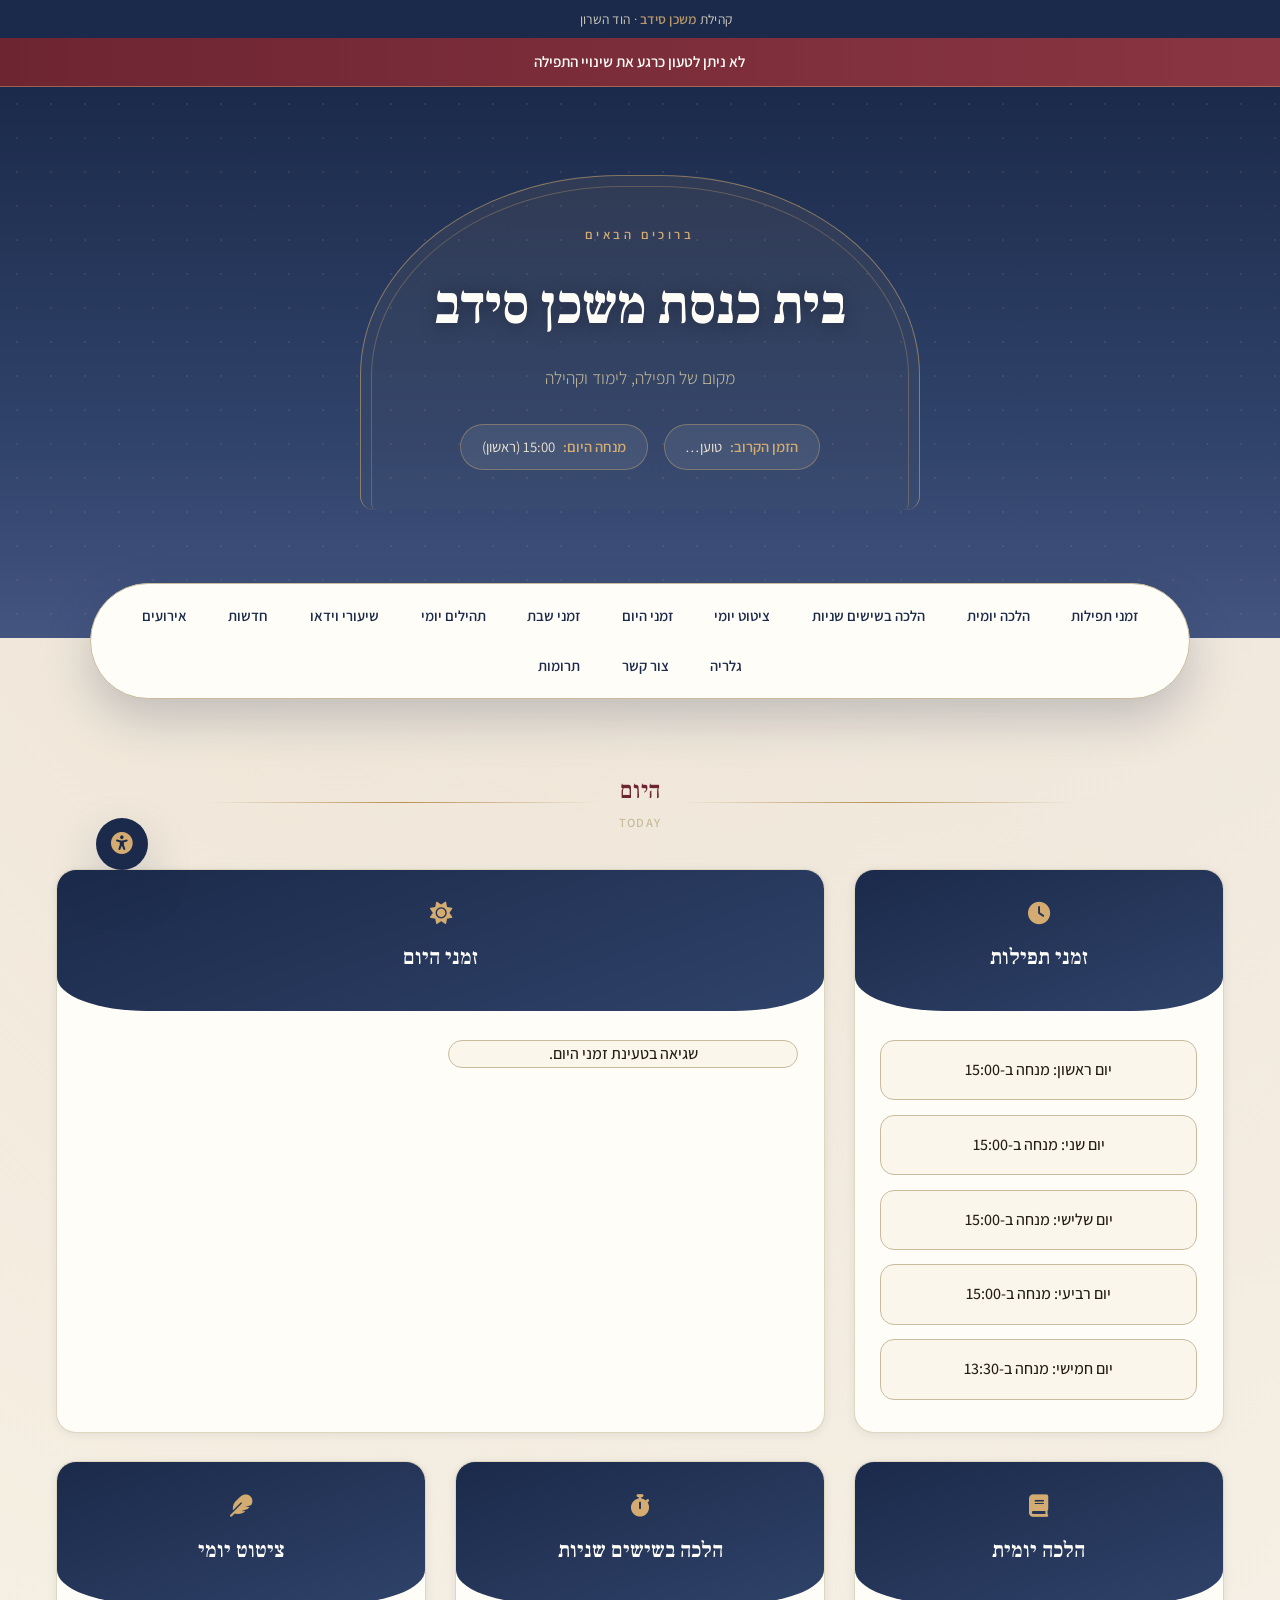
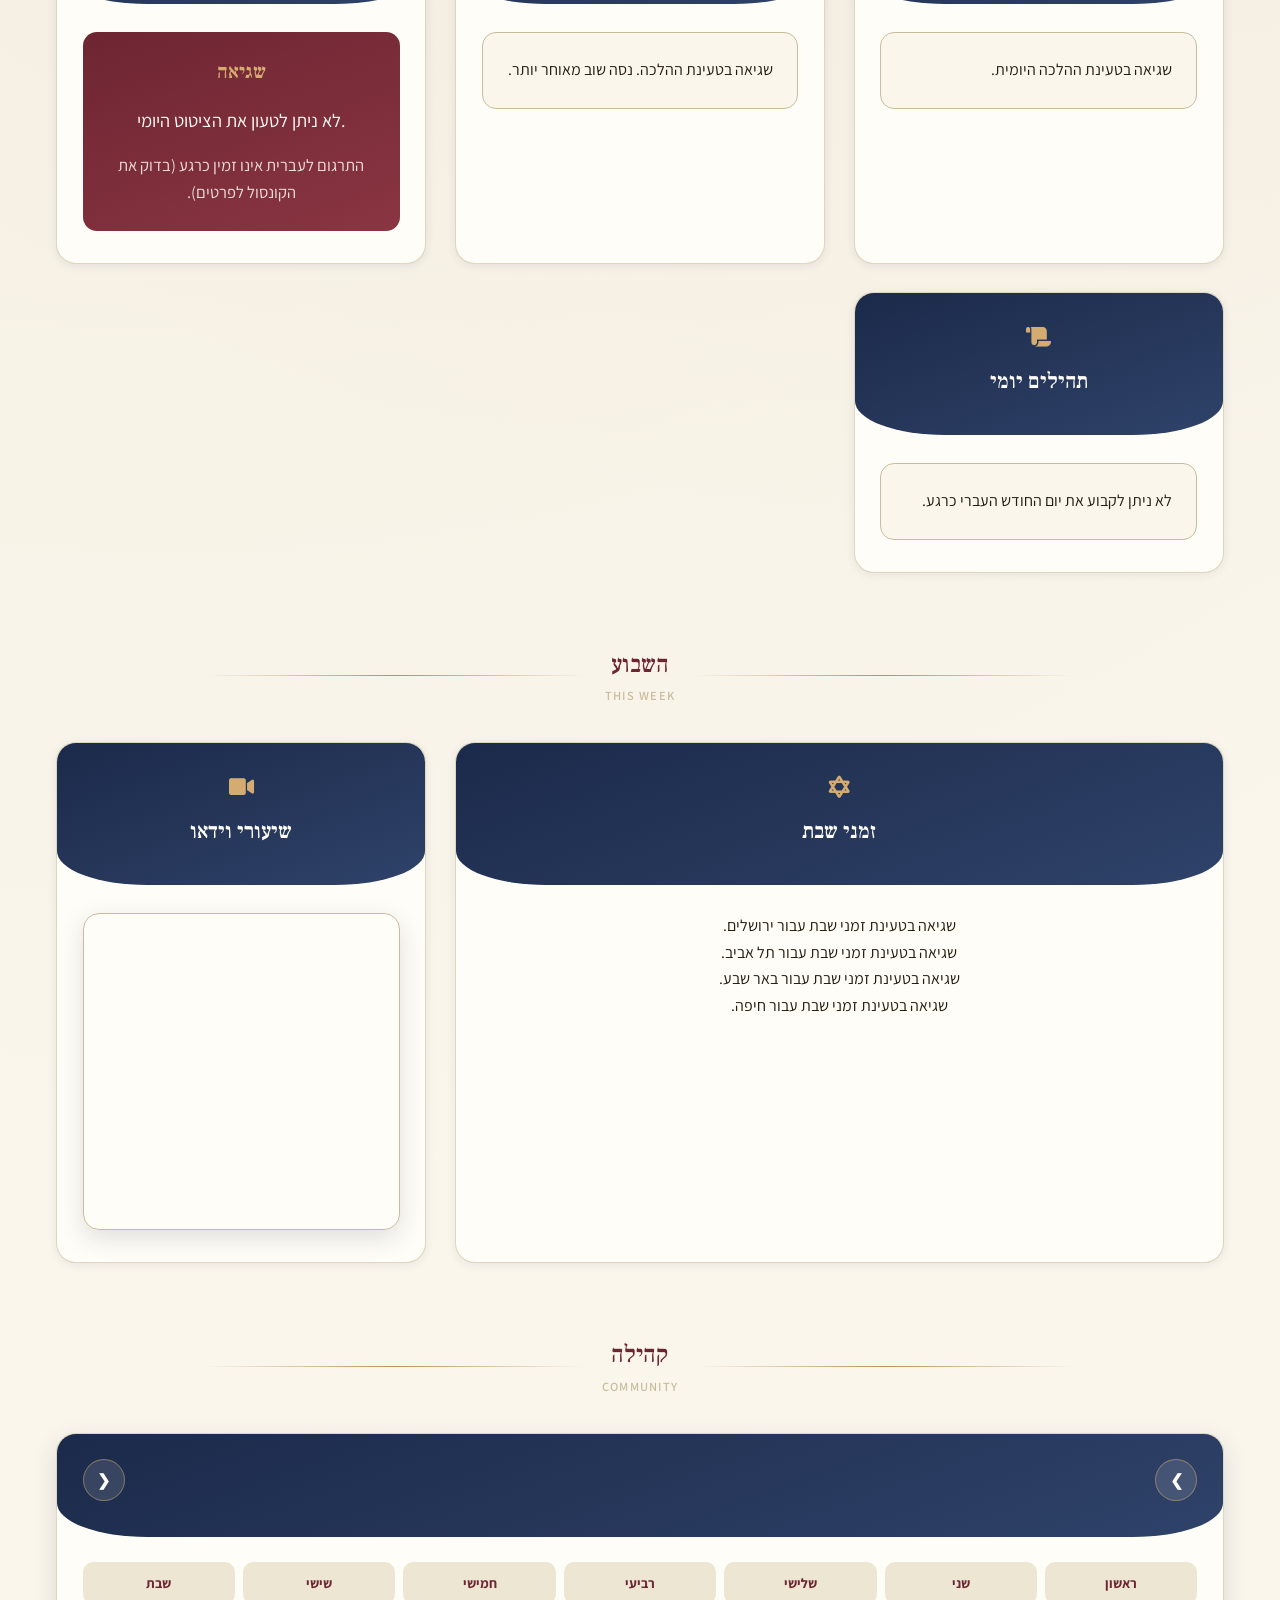
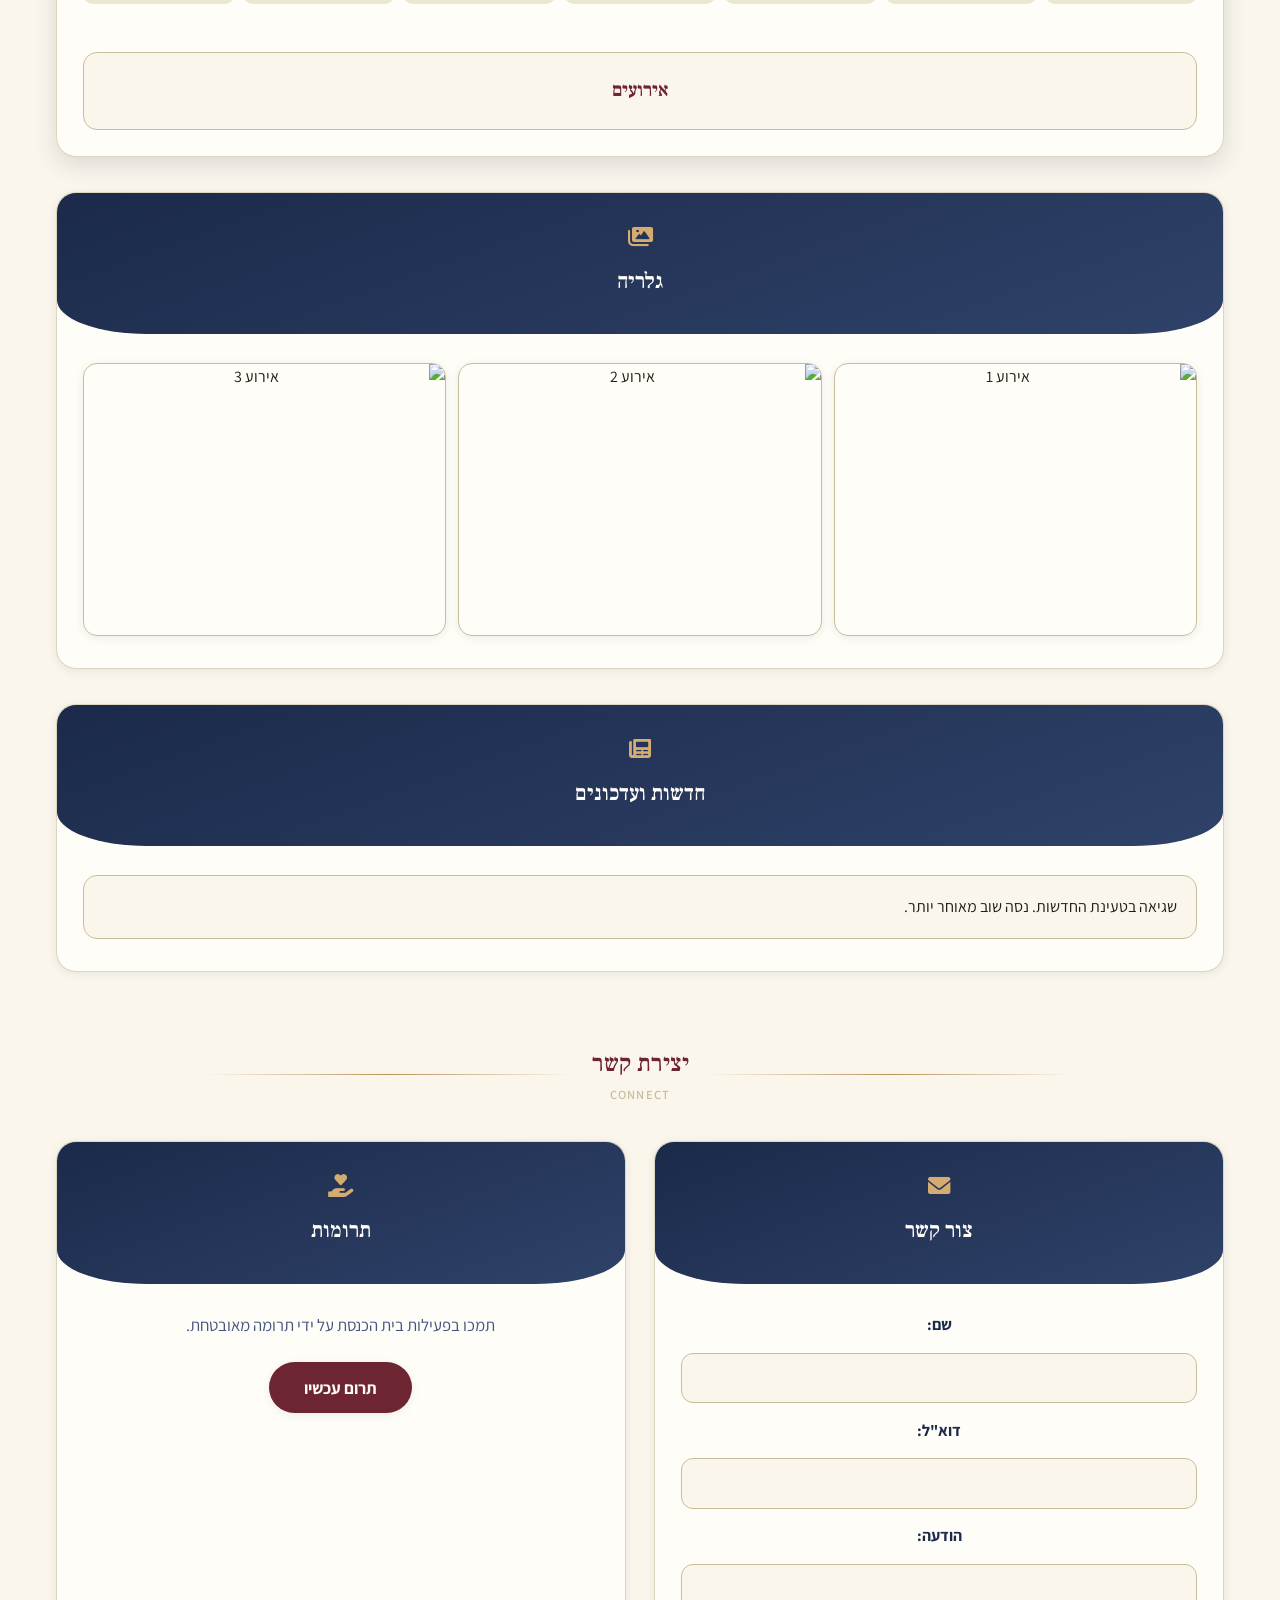
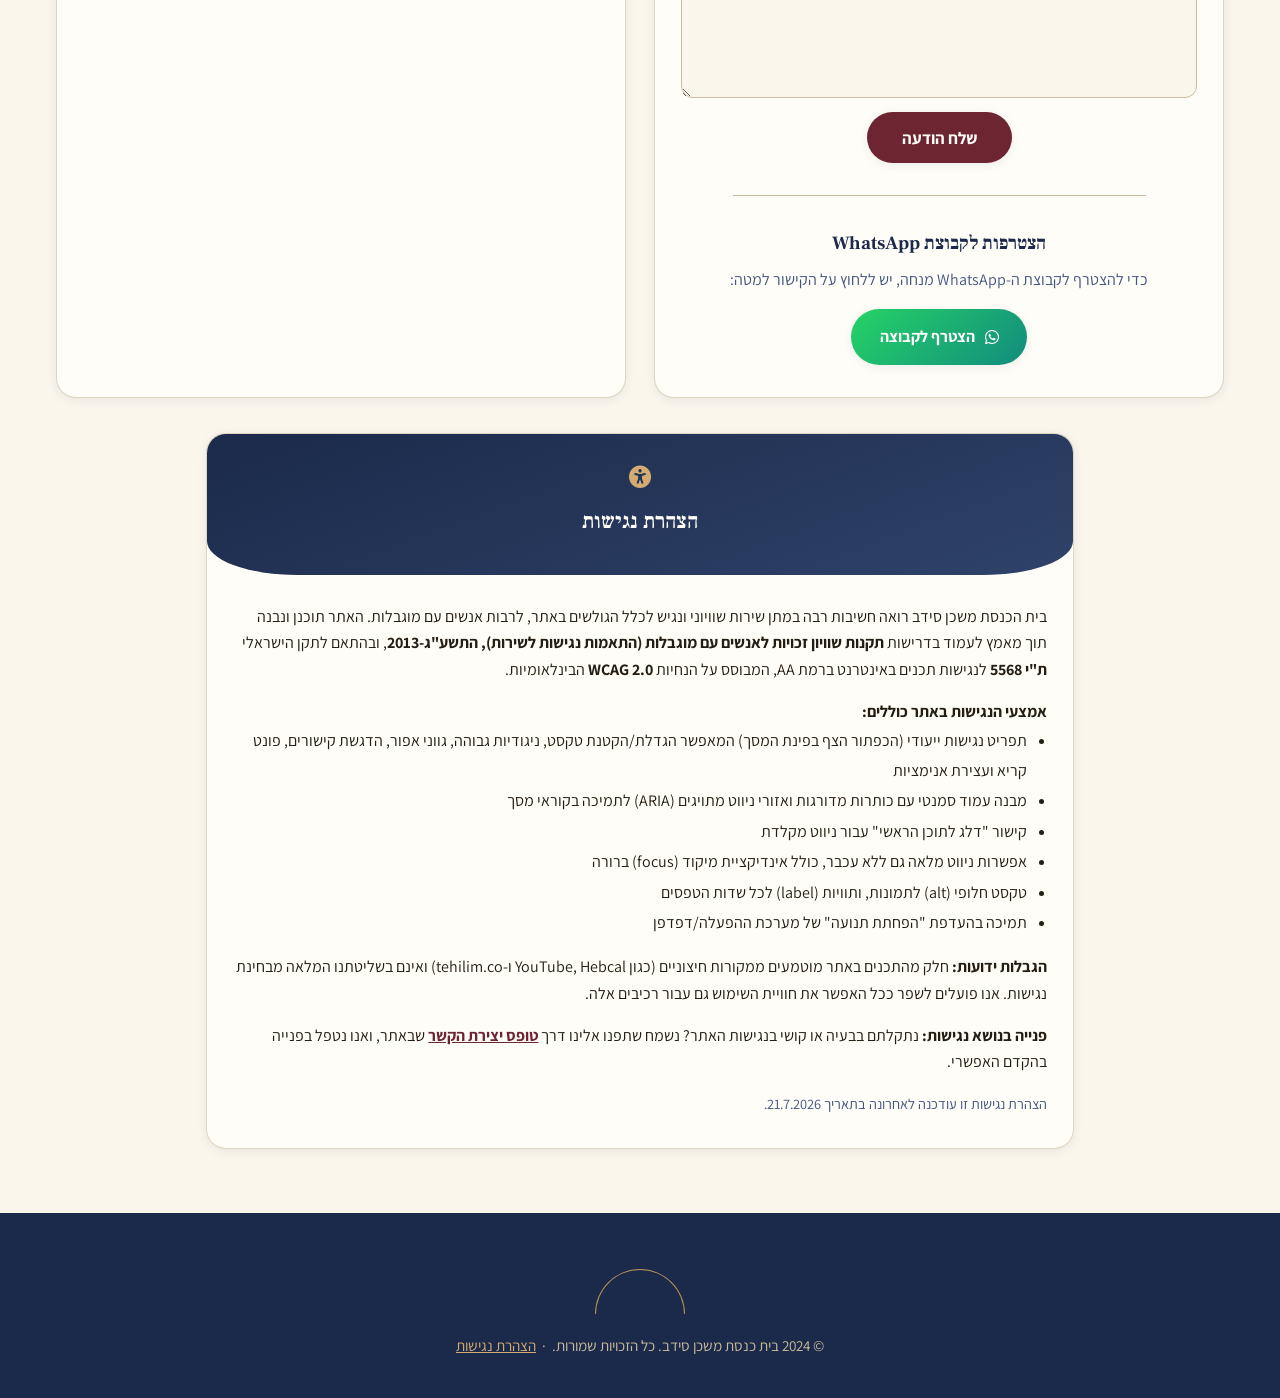
==== index.html @ 42c4c4ef "00" ====
<!DOCTYPE html>
<html lang="he" dir="rtl">
<head>
    <meta charset="UTF-8">
    <meta name="viewport" content="width=device-width, initial-scale=1.0">
    <title>בית כנסת משכן סידב</title>
    <link href="https://cdnjs.cloudflare.com/ajax/libs/font-awesome/6.0.0/css/all.min.css" rel="stylesheet">
    <link rel="preconnect" href="https://fonts.googleapis.com">
    <link href="https://fonts.googleapis.com/css2?family=Frank+Ruhl+Libre:wght@400;500;700;900&family=Assistant:wght@300;400;500;600;700;800&display=swap" rel="stylesheet">
    <style>
        /* ===================================================================
           DESIGN SYSTEM — "שער" (Gateway)
           Palette drawn from Jerusalem stone, night techelet, brass Torah
           ornaments and the wine-velvet of a parochet (ark curtain).
           Display type: Frank Ruhl Libre — a classic Hebrew book face.
           Body type: Assistant — clean, contemporary Hebrew sans.
           Signature motif: the arch (שער) — the shape of an ark niche,
           echoed in the hero, card headers and section dividers.
        =================================================================== */
        :root {
            --ink: #1b2a4a;
            --ink-light: #2f4269;
            --ink-soft: #445580;
            --stone: #ede6d3;
            --stone-dark: #c9bc9c;
            --cream: #faf6ec;
            --paper: #fffdf7;
            --gold: #b8925a;
            --gold-bright: #d4ac72;
            --wine: #6e2532;
            --wine-light: #8a3542;
            --ink-text: #241d12;

            --shadow-sm: 0 2px 10px rgba(27, 42, 74, 0.08);
            --shadow-md: 0 8px 24px rgba(27, 42, 74, 0.14);
            --shadow-lg: 0 20px 48px rgba(27, 42, 74, 0.22);

            --font-display: 'Frank Ruhl Libre', 'Times New Roman', serif;
            --font-body: 'Assistant', 'Segoe UI', Tahoma, sans-serif;

            --radius: 20px;
            --ease: cubic-bezier(0.4, 0, 0.2, 1);
        }

        * { margin: 0; padding: 0; box-sizing: border-box; }

        @media (prefers-reduced-motion: reduce) {
            *, *::before, *::after {
                animation-duration: 0.001ms !important;
                animation-iteration-count: 1 !important;
                transition-duration: 0.001ms !important;
                scroll-behavior: auto !important;
            }
        }

        html { scroll-behavior: smooth; }

        body {
            font-family: var(--font-body);
            background:
                radial-gradient(circle at 15% 8%, rgba(184,146,90,0.10), transparent 40%),
                radial-gradient(circle at 85% 0%, rgba(110,37,50,0.06), transparent 35%),
                var(--cream);
            color: var(--ink-text);
            direction: rtl;
            line-height: 1.65;
            overflow-x: hidden;
            text-align: center;
        }

        a { color: inherit; }
        :focus-visible {
            outline: 3px solid var(--gold-bright);
            outline-offset: 3px;
            border-radius: 6px;
        }

        h1, h2, h3 { font-family: var(--font-display); text-align: center; }

        /* ---------- decorative geometric tile texture (used sparingly) ---------- */
        .stone-texture {
            background-image:
                linear-gradient(30deg, rgba(184,146,90,0.07) 12%, transparent 12.5%, transparent 87%, rgba(184,146,90,0.07) 87.5%, rgba(184,146,90,0.07)),
                linear-gradient(150deg, rgba(184,146,90,0.07) 12%, transparent 12.5%, transparent 87%, rgba(184,146,90,0.07) 87.5%, rgba(184,146,90,0.07)),
                linear-gradient(30deg, rgba(184,146,90,0.07) 12%, transparent 12.5%, transparent 87%, rgba(184,146,90,0.07) 87.5%, rgba(184,146,90,0.07)),
                linear-gradient(150deg, rgba(184,146,90,0.07) 12%, transparent 12.5%, transparent 87%, rgba(184,146,90,0.07) 87.5%, rgba(184,146,90,0.07));
            background-size: 52px 90px;
            background-position: 0 0, 0 0, 26px 45px, 26px 45px;
        }

        /* =========================== ACCESSIBILITY: skip link =========================== */
        .skip-link {
            position: absolute;
            top: -60px;
            right: 1rem;
            background: var(--wine);
            color: #fff;
            padding: 0.9rem 1.4rem;
            border-radius: 0 0 12px 12px;
            z-index: 2000;
            font-weight: 700;
            text-decoration: none;
            transition: top 0.2s var(--ease);
        }
        .skip-link:focus {
            top: 0;
        }

        /* =========================== ACCESSIBILITY: widget =========================== */
        #a11y-widget {
            position: fixed;
            bottom: 30px;
            left: 96px;
            z-index: 1500;
        }
        @media (max-width: 768px) {
            #a11y-widget { left: 16px; bottom: 78px; }
        }
        #a11y-toggle {
            width: 52px;
            height: 52px;
            border-radius: 50%;
            border: none;
            background: var(--ink);
            color: var(--gold-bright);
            font-size: 1.35rem;
            cursor: pointer;
            box-shadow: var(--shadow-lg);
            transition: all 0.3s var(--ease);
        }
        #a11y-toggle:hover { background: var(--wine); transform: translateY(-3px); }

        #a11y-panel {
            position: absolute;
            bottom: 64px;
            left: 0;
            width: 260px;
            background: var(--paper);
            border: 1px solid var(--stone-dark);
            border-radius: var(--radius);
            box-shadow: var(--shadow-lg);
            padding: 1rem;
            text-align: right;
        }
        #a11y-panel[hidden] { display: none; }
        .a11y-panel-header {
            display: flex;
            justify-content: space-between;
            align-items: center;
            margin-bottom: 0.8rem;
            border-bottom: 1px solid var(--stone-dark);
            padding-bottom: 0.6rem;
        }
        .a11y-panel-header h2 {
            font-size: 1.1rem;
            margin: 0;
            color: var(--ink);
        }
        .a11y-panel-header button {
            background: none;
            border: none;
            font-size: 1.1rem;
            cursor: pointer;
            color: var(--ink-soft);
            padding: 4px 8px;
            border-radius: 6px;
        }
        .a11y-panel-header button:hover { background: var(--stone); }
        .a11y-options {
            display: flex;
            flex-direction: column;
            gap: 0.5rem;
        }
        .a11y-btn {
            font-family: var(--font-body);
            background: var(--cream);
            border: 1px solid var(--stone-dark);
            color: var(--ink-text);
            padding: 0.6rem 0.8rem;
            border-radius: 10px;
            cursor: pointer;
            font-size: 0.92rem;
            text-align: right;
            transition: all 0.25s var(--ease);
        }
        .a11y-btn:hover { background: var(--stone); }
        .a11y-btn[aria-pressed="true"] {
            background: var(--wine);
            color: #fff;
            border-color: var(--wine);
        }
        .a11y-btn.a11y-reset {
            margin-top: 0.4rem;
            background: transparent;
            border-style: dashed;
        }
        .a11y-statement-link {
            display: block;
            text-align: center;
            margin-top: 0.9rem;
            padding-top: 0.7rem;
            border-top: 1px solid var(--stone-dark);
            color: var(--wine);
            font-weight: 700;
            text-decoration: underline;
            font-size: 0.9rem;
        }

        /* ---------- applied accessibility states (toggled on <html>) ---------- */
        html.a11y-text-large { font-size: 112%; }
        html.a11y-text-larger { font-size: 126%; }
        html.a11y-text-largest { font-size: 140%; }

        html.a11y-contrast body {
            background: #000 !important;
            color: #fff !important;
        }
        html.a11y-contrast .card,
        html.a11y-contrast .calendar-container,
        html.a11y-contrast nav,
        html.a11y-contrast #a11y-panel,
        html.a11y-contrast .events-panel,
        html.a11y-contrast .events-list li,
        html.a11y-contrast #rss-news-list li,
        html.a11y-contrast #halacha-text,
        html.a11y-contrast #halacha-content,
        html.a11y-contrast #psalms-content,
        html.a11y-contrast .zmanim-list li,
        html.a11y-contrast .psalms-frame,
        html.a11y-contrast .video-frame {
            background: #000 !important;
            color: #fff !important;
            border-color: #ffd76a !important;
        }
        html.a11y-contrast a { color: #ffd76a !important; }
        html.a11y-contrast .card-header,
        html.a11y-contrast .calendar-header,
        html.a11y-contrast header.hero,
        html.a11y-contrast footer,
        html.a11y-contrast .top-bar {
            background: #000 !important;
            color: #fff !important;
            border-bottom: 1px solid #ffd76a;
        }
        html.a11y-contrast .zmanim-list li:hover,
        html.a11y-contrast .events-list li:hover,
        html.a11y-contrast #rss-news-list li:hover {
            background: #ffd76a !important;
            color: #000 !important;
        }

        html.a11y-grayscale { filter: grayscale(100%); }

        html.a11y-underline-links a { text-decoration: underline !important; text-underline-offset: 3px; }

        html.a11y-readable-font body,
        html.a11y-readable-font h1,
        html.a11y-readable-font h2,
        html.a11y-readable-font h3 {
            font-family: Arial, "Arial Hebrew", sans-serif !important;
            letter-spacing: 0.01em;
        }

        html.a11y-stop-animations *,
        html.a11y-stop-animations *::before,
        html.a11y-stop-animations *::after {
            animation: none !important;
            transition: none !important;
        }
        .top-bar {
            background: var(--ink);
            color: var(--stone);
            font-size: 0.85rem;
            padding: 0.5rem 1rem;
            display: flex;
            justify-content: center;
            gap: 2rem;
            flex-wrap: wrap;
            letter-spacing: 0.02em;
        }
        .top-bar span { opacity: 0.85; }
        .top-bar strong { color: var(--gold-bright); font-weight: 600; }

        /* =========================== PRAYER CHANGES TICKER =========================== */
        /* Daily halachic additions/omissions (tachanun, mashiv haruach/tal umatar,
           yaale veyavo, al hanisim, aneinu, omer count), computed from Hebcal's
           live Hebrew-date conversion (already used above for #hebrew-date-today)
           — see computePrayerFlags() in the script below. */
        .prayer-ticker {
            background: linear-gradient(90deg, var(--wine) 0%, var(--wine-light) 100%);
            color: var(--paper);
            overflow: hidden;
            padding: 0.65rem 0;
            border-bottom: 1px solid rgba(212,172,114,0.45);
        }
        .prayer-ticker-track {
            display: inline-flex;
            white-space: nowrap;
            animation: prayer-ticker-scroll 38s linear infinite;
            will-change: transform;
        }
        .prayer-ticker:hover .prayer-ticker-track,
        .prayer-ticker:focus-within .prayer-ticker-track,
        html.a11y-stop-animations .prayer-ticker-track {
            animation-play-state: paused;
        }
        .prayer-ticker-item {
            display: inline-flex;
            align-items: center;
            gap: 0.6rem;
            padding: 0 2.2rem;
            font-size: 0.95rem;
            font-weight: 600;
        }
        .prayer-ticker-item .ptk-dot { color: var(--gold-bright); }
        @keyframes prayer-ticker-scroll {
            from { transform: translateX(0); }
            to { transform: translateX(-50%); }
        }
        @media (prefers-reduced-motion: reduce) {
            .prayer-ticker-track {
                animation: none;
                white-space: normal;
                flex-wrap: wrap;
                justify-content: center;
            }
        }

        /* =========================== HERO =========================== */
        header.hero {
            position: relative;
            background: linear-gradient(180deg, var(--ink) 0%, var(--ink-light) 62%, var(--ink-soft) 100%);
            color: var(--stone);
            padding: 5.5rem 1.5rem 8rem;
            overflow: hidden;
            isolation: isolate;
        }

        header.hero::before {
            content: '';
            position: absolute;
            inset: 0;
            background-image: radial-gradient(rgba(212,172,114,0.35) 1px, transparent 1.5px);
            background-size: 34px 34px;
            opacity: 0.35;
            z-index: -1;
        }

        .hero-arch-frame {
            width: min(560px, 88vw);
            margin: 0 auto;
            padding: 3rem 2rem 2.5rem;
            position: relative;
            border: 1.5px solid rgba(212,172,114,0.55);
            border-bottom: none;
            border-radius: 260px 260px 14px 14px / 200px 200px 14px 14px;
            background: linear-gradient(180deg, rgba(212,172,114,0.09), rgba(212,172,114,0.02));
        }
        .hero-arch-frame::after {
            content: '';
            position: absolute;
            inset: 10px 10px 0 10px;
            border: 1px solid rgba(212,172,114,0.3);
            border-bottom: none;
            border-radius: 250px 250px 6px 6px / 190px 190px 6px 6px;
            pointer-events: none;
        }

        .hero-eyebrow {
            font-size: 0.8rem;
            letter-spacing: 0.28em;
            color: var(--gold-bright);
            text-transform: uppercase;
            font-weight: 600;
            margin-bottom: 1.1rem;
        }

        header.hero h1 {
            font-size: clamp(2.2rem, 5.5vw, 3.4rem);
            font-weight: 700;
            color: var(--paper);
            text-shadow: 0 2px 18px rgba(0,0,0,0.35);
        }

        header.hero p.tagline {
            margin-top: 0.7rem;
            font-size: 1.1rem;
            color: var(--stone-dark);
            font-weight: 300;
        }

        .hero-meta {
            margin-top: 2rem;
            display: flex;
            justify-content: center;
            gap: 1rem;
            flex-wrap: wrap;
        }

        .hero-chip {
            background: rgba(250,246,236,0.08);
            border: 1px solid rgba(212,172,114,0.4);
            border-radius: 999px;
            padding: 0.6rem 1.3rem;
            font-size: 0.92rem;
            backdrop-filter: blur(6px);
            display: flex;
            align-items: center;
            gap: 0.5rem;
        }
        .hero-chip .label { color: var(--gold-bright); font-weight: 600; }

        button.menu-toggle {
            display: none;
            font-size: 1.6rem;
            background: var(--wine);
            color: var(--paper);
            border: none;
            width: 52px;
            height: 52px;
            border-radius: 14px;
            cursor: pointer;
            box-shadow: var(--shadow-md);
            transition: transform 0.3s var(--ease);
            position: fixed;
            top: 1rem;
            left: 1rem;
            z-index: 1001;
        }
        button.menu-toggle:hover { transform: scale(1.08) rotate(-3deg); }

        /* =========================== NAV =========================== */
        nav {
            background: var(--paper);
            border: 1px solid var(--stone-dark);
            margin: -3.4rem auto 0;
            width: min(1100px, 94vw);
            border-radius: 999px;
            padding: 0.6rem;
            position: sticky;
            top: 14px;
            z-index: 100;
            box-shadow: var(--shadow-lg);
            display: flex;
            justify-content: center;
            gap: 0.3rem;
            flex-wrap: wrap;
        }

        nav a {
            color: var(--ink);
            padding: 0.65rem 1.15rem;
            text-decoration: none;
            transition: all 0.3s var(--ease);
            border-radius: 999px;
            font-weight: 600;
            font-size: 0.92rem;
            white-space: nowrap;
        }

        nav a:hover, nav a:focus-visible {
            background: var(--wine);
            color: var(--paper);
            transform: translateY(-2px);
        }

        /* =========================== SECTION GROUPS =========================== */
        .group-divider {
            max-width: 900px;
            margin: 4.5rem auto 1.5rem;
            padding: 0 1rem;
            display: flex;
            align-items: center;
            gap: 1.2rem;
            color: var(--wine);
        }
        .group-divider::before, .group-divider::after {
            content: '';
            flex: 1;
            height: 1px;
            background: linear-gradient(90deg, transparent, var(--gold), transparent);
        }
        .group-divider .divider-label {
            font-family: var(--font-display);
            font-size: 1.5rem;
            font-weight: 500;
            white-space: nowrap;
        }
        .group-divider .divider-sub {
            display: block;
            font-family: var(--font-body);
            font-size: 0.78rem;
            letter-spacing: 0.1em;
            color: var(--stone-dark);
            font-weight: 600;
            text-transform: uppercase;
            margin-top: 2px;
        }

        section { max-width: 1200px; margin: 2.2rem auto; padding: 0 1rem; }

        .section-grid {
            display: grid;
            grid-template-columns: repeat(auto-fit, minmax(320px, 1fr));
            gap: 1.8rem;
            align-items: start;
        }
        .span-2 { grid-column: span 2; }
        @media (max-width: 780px) { .span-2 { grid-column: span 1; } }

        /* =========================== CARD (arch-topped) =========================== */
        .card {
            background: var(--paper);
            border-radius: var(--radius);
            padding: 0;
            margin: 0;
            box-shadow: var(--shadow-sm);
            transition: box-shadow 0.35s var(--ease), transform 0.35s var(--ease);
            border: 1px solid rgba(201,188,156,0.6);
            position: relative;
            overflow: hidden;
            display: flex;
            flex-direction: column;
            align-items: stretch;
            text-align: center;
            height: 100%;
        }

        .card:hover { box-shadow: var(--shadow-lg); transform: translateY(-4px); }

        .card-header {
            background: linear-gradient(160deg, var(--ink) 0%, var(--ink-light) 100%);
            color: var(--stone);
            padding: 1.6rem 1.5rem 2.2rem;
            position: relative;
            border-radius: 0 0 90px 90px / 0 0 34px 34px;
        }
        .card-header h2, .card-header h3 {
            color: var(--paper);
            font-size: 1.35rem;
            font-weight: 600;
        }
        .card-header .card-icon {
            font-size: 1.4rem;
            color: var(--gold-bright);
            margin-bottom: 0.5rem;
            display: block;
        }

        .card-body {
            padding: 1.8rem 1.6rem 2rem;
            width: 100%;
            flex: 1;
            display: flex;
            flex-direction: column;
            align-items: center;
        }

        .card-body > * { width: 100%; }

        /* ---------- zmanim / prayers lists ---------- */
        .zmanim-list {
            list-style: none;
            display: grid;
            grid-template-columns: repeat(auto-fill, minmax(230px, 1fr));
            gap: 0.9rem;
            padding: 0;
            width: 100%;
        }

        .zmanim-list li {
            background: var(--cream);
            border: 1px solid var(--stone-dark);
            padding: 1rem 1.1rem;
            border-radius: 14px;
            display: flex;
            align-items: center;
            justify-content: center;
            transition: all 0.3s var(--ease);
            color: var(--ink-text);
            position: relative;
            font-weight: 500;
        }

        .zmanim-list li:hover {
            background: var(--wine);
            color: var(--paper);
            transform: translateY(-3px);
            border-color: var(--wine);
        }

        /* Only the daily halachic-times list (#zmanim-list) is an expandable
           accordion with per-item explanations; other zmanim-list usages
           (prayer times, Shabbat times) keep the simple centered pill style
           above untouched. */
        #zmanim-list li {
            display: block;
            padding: 0;
            overflow: hidden;
        }
        #zmanim-list li:hover {
            transform: none;
        }

        .zman-toggle {
            width: 100%;
            background: none;
            border: none;
            font: inherit;
            font-weight: 500;
            color: inherit;
            cursor: pointer;
            padding: 1rem 1.1rem;
            display: flex;
            align-items: center;
            justify-content: center;
            gap: 0.5rem;
            text-align: center;
        }
        .zman-toggle .zman-caret {
            font-size: 0.75em;
            transition: transform 0.3s var(--ease);
            opacity: 0.6;
        }
        .zman-toggle[aria-expanded="true"] .zman-caret { transform: rotate(180deg); }

        #zmanim-list li:hover .zman-toggle,
        .zman-toggle[aria-expanded="true"] {
            background: var(--wine);
            color: var(--paper);
        }

        .zman-explainer {
            max-height: 0;
            overflow: hidden;
            transition: max-height 0.35s var(--ease), padding 0.35s var(--ease);
            font-size: 0.88rem;
            font-weight: 400;
            line-height: 1.6;
            color: var(--ink-soft);
            text-align: right;
            background: var(--paper);
        }
        .zman-explainer[data-open="true"] {
            max-height: 220px;
            padding: 0.9rem 1.1rem 1.1rem;
            border-top: 1px solid var(--stone-dark);
        }

        #shabbat-times-container .zmanim-list {
            grid-template-columns: repeat(auto-fill, minmax(200px, 1fr));
            max-width: 620px;
            margin: 0 auto 1.6rem;
        }
        #shabbat-times-container h3 {
            color: var(--wine);
            margin: 1.4rem 0 0.8rem;
            font-size: 1.15rem;
        }

        /* =========================== CALENDAR =========================== */
        .calendar-container {
            background: var(--paper);
            border-radius: var(--radius);
            padding: 0 0 1.6rem;
            box-shadow: var(--shadow-md);
            border: 1px solid rgba(201,188,156,0.6);
            overflow: hidden;
        }

        .calendar-header {
            display: flex;
            justify-content: space-between;
            align-items: center;
            padding: 1.6rem 1.6rem 2.2rem;
            background: linear-gradient(160deg, var(--ink) 0%, var(--ink-light) 100%);
            color: white;
            border-radius: 0 0 90px 90px / 0 0 34px 34px;
        }

        .calendar-header h2, #current-month {
            color: var(--paper);
            font-size: 1.6rem;
            font-weight: 600;
            margin: 0;
        }

        .calendar-nav button {
            background: rgba(250,246,236,0.12);
            color: var(--paper);
            border: 1px solid rgba(212,172,114,0.5);
            width: 42px;
            height: 42px;
            border-radius: 50%;
            cursor: pointer;
            transition: all 0.3s var(--ease);
            font-weight: bold;
            font-size: 1rem;
        }
        .calendar-nav button:hover { background: var(--gold); transform: scale(1.08); }

        .calendar-grid {
            display: grid;
            grid-template-columns: repeat(7, 1fr);
            gap: 8px;
            padding: 1.6rem 1.6rem 0;
        }

        .weekday {
            text-align: center;
            font-weight: 700;
            font-size: 0.85rem;
            color: var(--wine);
            padding: 0.6rem 0.2rem;
            background: var(--stone);
            border-radius: 10px;
        }

        .calendar-day {
            text-align: center;
            padding: 0.9rem 0.3rem;
            background: var(--cream);
            color: var(--ink-text);
            border: 1.5px solid transparent;
            border-radius: 12px;
            transition: all 0.25s var(--ease);
            position: relative;
            min-height: 54px;
            display: flex;
            align-items: center;
            justify-content: center;
            cursor: pointer;
            font-weight: 500;
        }

        .calendar-day.has-events {
            background: var(--wine);
            color: var(--paper);
            font-weight: 700;
        }
        .calendar-day.has-events::after {
            content: '';
            position: absolute;
            bottom: 6px;
            left: 50%;
            transform: translateX(-50%);
            width: 5px; height: 5px;
            border-radius: 50%;
            background: var(--gold-bright);
        }

        .calendar-day:hover {
            border-color: var(--gold);
            transform: scale(1.06);
        }

        .events-panel {
            background: var(--cream);
            padding: 1.4rem 1.6rem 0.4rem;
            margin: 1.4rem 1.6rem 0;
            border-radius: 14px;
            border: 1px solid var(--stone-dark);
        }

        .events-panel h3 { color: var(--wine); font-size: 1.2rem; margin-bottom: 1rem; }

        .events-list { list-style: none; padding: 0; margin: 0; }

        .events-list li {
            padding: 0.9rem 1rem;
            font-size: 1rem;
            background: var(--paper);
            color: var(--ink-text);
            margin: 0 0 0.9rem;
            border-radius: 10px;
            transition: all 0.3s var(--ease);
            border-right: 4px solid var(--gold);
            text-align: right;
        }

        .events-list li:hover {
            background: var(--wine);
            color: var(--paper);
            transform: translateX(-6px);
        }

        /* =========================== CONTENT BLOCKS WITH SCROLL =========================== */
        #halacha-text, #halacha-content {
            color: var(--ink-text);
            background: var(--cream);
            padding: 1.5rem;
            border-radius: 14px;
            border: 1px solid var(--stone-dark);
            text-align: right;
            max-height: 400px;
            overflow-y: auto;
        }

        #quote-content, #psalms-content {
            color: var(--ink-text);
            background: var(--cream);
            padding: 1.5rem;
            border-radius: 14px;
            border: 1px solid var(--stone-dark);
            text-align: right;
        }

        #quote-content {
            background: linear-gradient(160deg, var(--wine) 0%, var(--wine-light) 100%);
            color: var(--paper) !important;
            text-align: center;
            font-size: 1.15rem;
            border: none;
        }
        #quote-content h3 { color: var(--gold-bright); margin-bottom: 1rem; font-size: 1.25rem; }
        #quote-content p { color: var(--paper); margin: 0; }

        #halacha-content h3 { color: var(--wine); margin-bottom: 0.6rem; font-size: 1.15rem; }
        #halacha-content a, #psalms-content a, #halacha-text a {
            color: var(--wine);
            font-weight: 700;
            text-decoration: underline;
            margin-top: 0.8rem;
            display: inline-block;
        }

        #rss-news-list { list-style: none; padding: 0; display: flex; flex-direction: column; gap: 0.9rem; }
        #rss-news-list li {
            background: var(--cream);
            border: 1px solid var(--stone-dark);
            color: var(--ink-text);
            padding: 1.1rem 1.2rem;
            border-radius: 14px;
            transition: all 0.3s var(--ease);
            text-align: right;
        }
        #rss-news-list li strong { display: block; margin-bottom: 6px; font-size: 1.05rem; color: var(--ink); }
        #rss-news-list li a { text-decoration: none; }
        #rss-news-list li:hover { background: var(--wine); border-color: var(--wine); }
        #rss-news-list li:hover strong,
        #rss-news-list li:hover p { color: var(--paper); }
        #rss-news-list li p { color: var(--ink-soft); margin: 0; font-size: 0.92rem; }

        /* =========================== GALLERY =========================== */
        .gallery-grid {
            display: grid;
            grid-template-columns: repeat(auto-fit, minmax(180px, 1fr));
            gap: 12px;
            width: 100%;
        }
        .gallery-grid img {
            width: 100%;
            aspect-ratio: 4/3;
            object-fit: cover;
            border-radius: 14px;
            transition: transform 0.4s var(--ease), box-shadow 0.4s var(--ease);
            box-shadow: var(--shadow-sm);
            border: 1px solid var(--stone-dark);
        }
        .gallery-grid img:hover { transform: scale(1.04) rotate(-0.3deg); box-shadow: var(--shadow-md); }

        /* =========================== VIDEO =========================== */
        .video-frame {
            border-radius: 16px;
            overflow: hidden;
            box-shadow: var(--shadow-md);
            border: 1px solid var(--stone-dark);
            width: 100%;
            max-width: 560px;
        }
        .video-frame iframe { display: block; width: 100%; height: 315px; border: 0; }

        /* =========================== EMBEDDED PSALMS (tehilim.co) =========================== */
        .psalms-frame {
            border-radius: 16px;
            overflow: hidden;
            box-shadow: var(--shadow-sm);
            border: 1px solid var(--stone-dark);
            width: 100%;
            background: var(--paper);
        }
        .psalms-frame iframe {
            display: block;
            width: 100%;
            height: 520px;
            border: 0;
        }
        .psalms-frame-caption {
            font-size: 0.85rem;
            color: var(--ink-soft);
            text-align: center;
            padding: 0.6rem 0.8rem;
            border-top: 1px solid var(--stone-dark);
        }
        .psalms-frame-caption a { color: var(--wine); font-weight: 700; text-decoration: underline; }

        /* =========================== FORMS =========================== */
        #contact input, #contact textarea {
            background: var(--cream);
            color: var(--ink-text);
            border: 1.5px solid var(--stone-dark);
            border-radius: 12px;
            padding: 0.85rem 1rem;
            transition: all 0.3s var(--ease);
            font-size: 1rem;
            font-family: var(--font-body);
            text-align: right;
            width: 100%;
            max-width: 520px;
        }
        #contact input:focus, #contact textarea:focus {
            outline: none;
            border-color: var(--wine);
            box-shadow: 0 0 0 3px rgba(110,37,50,0.12);
            background: var(--paper);
        }
        #contact form { display: flex; flex-direction: column; align-items: center; gap: 0.9rem; width: 100%; }
        #contact label { color: var(--ink); font-weight: 700; align-self: center; }

        #contact button, #donate button {
            background: var(--wine);
            color: var(--paper);
            border: none;
            padding: 0.9rem 2.2rem;
            border-radius: 999px;
            cursor: pointer;
            font-size: 1.05rem;
            font-weight: 700;
            font-family: var(--font-body);
            transition: all 0.3s var(--ease);
            box-shadow: var(--shadow-sm);
        }
        #contact button:hover, #donate button:hover {
            background: var(--gold);
            color: var(--ink);
            transform: translateY(-2px);
            box-shadow: var(--shadow-md);
        }

        .whatsapp-button {
            background: linear-gradient(135deg, #25D366, #128C7E);
            color: white;
            text-decoration: none;
            padding: 0.9rem 1.8rem;
            border-radius: 999px;
            display: inline-flex;
            align-items: center;
            gap: 0.6rem;
            transition: all 0.3s var(--ease);
            box-shadow: var(--shadow-sm);
            font-weight: 700;
        }
        .whatsapp-button:hover { transform: translateY(-2px); box-shadow: var(--shadow-md); }

        #donate p { color: var(--ink-soft); font-size: 1.05rem; margin-bottom: 1.4rem; }

        /* =========================== FOOTER =========================== */
        footer {
            background: var(--ink);
            color: var(--stone);
            text-align: center;
            padding: 3.5rem 1rem 2.5rem;
            margin-top: 4rem;
            position: relative;
        }
        footer .footer-arch {
            width: 90px;
            height: 45px;
            margin: 0 auto 1.2rem;
            border: 1.5px solid var(--gold);
            border-bottom: none;
            border-radius: 45px 45px 0 0;
        }
        footer p { font-size: 0.95rem; color: var(--stone-dark); }

        /* =========================== SCROLL TOP =========================== */
        #scrollTopBtn {
            position: fixed;
            bottom: 30px;
            left: 30px;
            display: none;
            background: var(--wine);
            color: white;
            border: none;
            width: 52px; height: 52px;
            border-radius: 50%;
            cursor: pointer;
            font-size: 1.2rem;
            box-shadow: var(--shadow-lg);
            transition: all 0.3s var(--ease);
            z-index: 1000;
        }
        #scrollTopBtn:hover { background: var(--gold); color: var(--ink); transform: translateY(-3px); }

        /* =========================== ROSH CHODESH ALERT =========================== */
        #rosh-chodesh-alert {
            display: none;
            position: fixed;
            top: 30px;
            left: 50%;
            transform: translateX(-50%);
            background: var(--paper);
            color: var(--wine);
            padding: 1.8rem 2rem;
            border: 1.5px solid var(--wine);
            border-radius: var(--radius);
            box-shadow: var(--shadow-lg);
            z-index: 1000;
            animation: slideInDown 0.5s var(--ease);
            max-width: 400px;
        }
        @keyframes slideInDown {
            from { opacity: 0; transform: translateX(-50%) translateY(-100px); }
            to { opacity: 1; transform: translateX(-50%) translateY(0); }
        }
        #rosh-chodesh-alert span { font-weight: 700; font-size: 1.15rem; display: block; margin-bottom: 0.8rem; font-family: var(--font-display); }
        #rosh-chodesh-alert button {
            background: var(--wine); color: white; border: none;
            padding: 0.6rem 1.4rem; border-radius: 999px; cursor: pointer;
            transition: all 0.3s var(--ease); font-weight: 700; margin-top: 0.8rem;
        }
        #rosh-chodesh-alert button:hover { background: var(--gold); color: var(--ink); }

        /* =========================== RESPONSIVE =========================== */
        @media (max-width: 768px) {
            body { padding-top: 0; }
            button.menu-toggle { display: block; }

            nav {
                position: fixed;
                top: 0; right: -100%;
                width: 82%;
                height: 100vh;
                background: var(--ink);
                border-radius: 0;
                flex-direction: column;
                justify-content: flex-start;
                align-items: stretch;
                padding: 6rem 1.2rem 2rem;
                overflow-y: auto;
                transition: right 0.4s var(--ease);
                margin: 0;
                box-sizing: border-box;
            }
            html, body { overflow-x: hidden; }
            nav.active { right: 0; }
            nav a {
                width: 100%;
                margin: 0.35rem 0;
                text-align: center;
                font-size: 1.1rem;
                padding: 1.1rem 1rem;
                background: rgba(250,246,236,0.06);
                color: var(--stone);
                border-radius: 12px;
            }
            nav a:hover { background: var(--wine); color: var(--paper); }

            header.hero { padding: 3.5rem 1rem 6.5rem; }
            header.hero h1 { font-size: 1.9rem; }
            .hero-arch-frame { padding: 2.2rem 1.2rem 1.8rem; }

            .calendar-header { flex-direction: column; gap: 1rem; padding: 1.2rem; }
            .calendar-grid { gap: 5px; padding: 1.2rem 0.8rem 0; }
            .calendar-day { padding: 0.6rem 0.1rem; font-size: 0.82rem; min-height: 42px; }
            .weekday { font-size: 0.72rem; padding: 0.5rem 0.1rem; }
            .zmanim-list { grid-template-columns: 1fr; }
            #scrollTopBtn { left: 16px; bottom: 16px; }
            button.menu-toggle { left: 16px; top: 16px; }
            .group-divider { margin: 3rem auto 1.2rem; }
        }
    </style>
</head>
<body>

    <a href="#main-content" class="skip-link">דלג לתוכן הראשי</a>

    <div id="a11y-widget">
        <button id="a11y-toggle" aria-haspopup="true" aria-expanded="false" aria-controls="a11y-panel" aria-label="פתח תפריט נגישות" title="נגישות">
            <i class="fa-solid fa-universal-access" aria-hidden="true"></i>
        </button>
        <div id="a11y-panel" role="dialog" aria-label="אפשרויות נגישות" hidden>
            <div class="a11y-panel-header">
                <h2>נגישות</h2>
                <button id="a11y-close" aria-label="סגור תפריט נגישות">✕</button>
            </div>
            <div class="a11y-options">
                <button type="button" class="a11y-btn" data-action="text-larger">א+ הגדל טקסט</button>
                <button type="button" class="a11y-btn" data-action="text-smaller">א– הקטן טקסט</button>
                <button type="button" class="a11y-btn" data-action="contrast" aria-pressed="false">ניגודיות גבוהה</button>
                <button type="button" class="a11y-btn" data-action="grayscale" aria-pressed="false">גווני אפור</button>
                <button type="button" class="a11y-btn" data-action="underline-links" aria-pressed="false">הדגשת קישורים</button>
                <button type="button" class="a11y-btn" data-action="readable-font" aria-pressed="false">פונט קריא</button>
                <button type="button" class="a11y-btn" data-action="stop-animations" aria-pressed="false">עצירת אנימציות</button>
                <button type="button" class="a11y-btn a11y-reset" data-action="reset">איפוס הגדרות</button>
            </div>
            <a href="#accessibility-statement" class="a11y-statement-link">הצהרת נגישות</a>
        </div>
    </div>


    <div class="top-bar">
        <span>קהילת <strong>משכן סידב</strong> · הוד השרון</span>
        <span id="hebrew-date-today">טוען תאריך עברי…</span>
    </div>

    <div class="prayer-ticker" role="status" aria-label="שינויים בתפילה היום">
        <div class="prayer-ticker-track" id="prayer-ticker-track">
            <span class="prayer-ticker-item">טוען שינויי תפילה להיום…</span>
        </div>
    </div>

    <header class="hero" role="banner">
        <button class="menu-toggle" onclick="toggleMenu()" aria-label="תפריט">☰</button>
        <div class="hero-arch-frame">
            <p class="hero-eyebrow">ברוכים הבאים</p>
            <h1>בית כנסת משכן סידב</h1>
            <p class="tagline">מקום של תפילה, לימוד וקהילה</p>
            <div class="hero-meta">
                <div class="hero-chip"><span class="label">הזמן הקרוב:</span> <span id="next-zman-badge">טוען…</span></div>
                <div class="hero-chip"><span class="label">מנחה היום:</span> <span id="today-mincha-badge">טוען…</span></div>
            </div>
        </div>
    </header>

    <nav id="main-nav" role="navigation" aria-label="ניווט ראשי">
        <a href="#prayers">זמני תפילות</a>
        <a href="#daily-halacha">הלכה יומית</a>
        <a href="#halacha-in-60-seconds">הלכה בשישים שניות</a>
        <a href="#daily-quote">ציטוט יומי</a>
        <a href="#zmanim">זמני היום</a>
        <a href="#shabbat-times">זמני שבת</a>
        <a href="#daily-psalms">תהילים יומי</a>
        <a href="#videos">שיעורי וידאו</a>
        <a href="#news">חדשות</a>
        <a href="#events">אירועים</a>
        <a href="#gallery">גלריה</a>
        <a href="#contact">צור קשר</a>
        <a href="#donate">תרומות</a>
    </nav>

    <main id="main-content" role="main" tabindex="-1">
    <!-- ===================== GROUP: היום ===================== -->
    <div class="group-divider">
        <span class="divider-label">היום<span class="divider-sub">Today</span></span>
    </div>

    <section class="section-grid">
        <div class="card" id="prayers">
            <div class="card-header"><span class="card-icon"><i class="fa-solid fa-clock"></i></span><h2>זמני תפילות</h2></div>
            <div class="card-body">
                <ul id="prayers-list" class="zmanim-list">
                    <li>טוען זמני תפילות...</li>
                </ul>
            </div>
        </div>

        <div class="card span-2" id="zmanim">
            <div class="card-header"><span class="card-icon"><i class="fa-solid fa-sun"></i></span><h2>זמני היום</h2></div>
            <div class="card-body">
                <ul id="zmanim-list" class="zmanim-list">
                    <li>טוען זמני היום...</li>
                </ul>
            </div>
        </div>

        <div class="card" id="daily-halacha">
            <div class="card-header"><span class="card-icon"><i class="fa-solid fa-book"></i></span><h2>הלכה יומית</h2></div>
            <div class="card-body">
                <p id="halacha-text">טוען הלכה יומית...</p>
            </div>
        </div>

        <div class="card" id="halacha-in-60-seconds">
            <div class="card-header"><span class="card-icon"><i class="fa-solid fa-stopwatch"></i></span><h2>הלכה בשישים שניות</h2></div>
            <div class="card-body">
                <div id="halacha-content">
                    <p>טוען הלכה...</p>
                </div>
            </div>
        </div>

        <div class="card" id="daily-quote">
            <div class="card-header"><span class="card-icon"><i class="fa-solid fa-feather"></i></span><h2>ציטוט יומי</h2></div>
            <div class="card-body">
                <div id="quote-content">
                    <p>טוען ציטוט יומי...</p>
                </div>
            </div>
        </div>

        <div class="card" id="daily-psalms">
            <div class="card-header"><span class="card-icon"><i class="fa-solid fa-scroll"></i></span><h2>תהילים יומי</h2></div>
            <div class="card-body">
                <div id="psalms-content">
                    <p>טוען תהילים יומי...</p>
                </div>
            </div>
        </div>
    </section>

    <!-- ===================== GROUP: השבוע ===================== -->
    <div class="group-divider">
        <span class="divider-label">השבוע<span class="divider-sub">This week</span></span>
    </div>

    <section class="section-grid">
        <div class="card span-2" id="shabbat-times">
            <div class="card-header"><span class="card-icon"><i class="fa-solid fa-star-of-david"></i></span><h2>זמני שבת</h2></div>
            <div class="card-body">
                <div id="shabbat-times-container">
                    <p>טוען זמני שבת...</p>
                </div>
            </div>
        </div>

        <div class="card" id="videos">
            <div class="card-header"><span class="card-icon"><i class="fa-solid fa-video"></i></span><h2>שיעורי וידאו</h2></div>
            <div class="card-body" style="align-items:center;">
                <div class="video-frame">
                    <iframe src="https://www.youtube.com/embed/kMiq-iCT_wg" title="שיעור וידאו" allowfullscreen></iframe>
                </div>
            </div>
        </div>
    </section>

    <!-- ===================== GROUP: קהילה ===================== -->
    <div class="group-divider">
        <span class="divider-label">קהילה<span class="divider-sub">Community</span></span>
    </div>

    <section id="events">
        <div class="calendar-container">
            <div class="calendar-header">
                <div class="calendar-nav">
                    <button class="nav-button" onclick="navigateMonth(-1)" aria-label="חודש קודם">❯</button>
                </div>
                <h2><span id="current-month"></span></h2>
                <div class="calendar-nav">
                    <button class="nav-button" onclick="navigateMonth(1)" aria-label="חודש הבא">❮</button>
                </div>
            </div>

            <div class="calendar-grid" id="weekdays"></div>
            <div class="calendar-grid" id="calendar-days"></div>
            <div class="events-panel" id="events-panel">
                <h3>אירועים</h3>
                <ul class="events-list" id="events-list"></ul>
            </div>
        </div>
    </section>

    <section id="gallery">
        <div class="card">
            <div class="card-header"><span class="card-icon"><i class="fa-solid fa-images"></i></span><h2>גלריה</h2></div>
            <div class="card-body">
                <div class="gallery-grid">
                    <img src="image1.jpg" alt="אירוע 1" loading="lazy">
                    <img src="image2.jpg" alt="אירוע 2" loading="lazy">
                    <img src="image3.jpg" alt="אירוע 3" loading="lazy">
                </div>
            </div>
        </div>
    </section>

    <section id="news">
        <div class="card">
            <div class="card-header"><span class="card-icon"><i class="fa-solid fa-newspaper"></i></span><h2>חדשות ועדכונים</h2></div>
            <div class="card-body">
                <ul id="rss-news-list">
                    <li>טוען חדשות...</li>
                </ul>
            </div>
        </div>
    </section>

    <!-- ===================== GROUP: יצירת קשר ===================== -->
    <div class="group-divider">
        <span class="divider-label">יצירת קשר<span class="divider-sub">Connect</span></span>
    </div>

    <section class="section-grid">
        <div class="card" id="contact">
            <div class="card-header"><span class="card-icon"><i class="fa-solid fa-envelope"></i></span><h2>צור קשר</h2></div>
            <div class="card-body">
                <form action="send_message.php" method="post">
                    <label for="name">שם:</label>
                    <input type="text" id="name" name="name" required>
                    <label for="email">דוא"ל:</label>
                    <input type="email" id="email" name="email" required>
                    <label for="message">הודעה:</label>
                    <textarea id="message" name="message" rows="5" required></textarea>
                    <button type="submit">שלח הודעה</button>
                </form>
                <hr style="width:80%; margin: 2rem 0; border: none; border-top: 1px solid var(--stone-dark);">
                <div style="text-align: center;">
                    <h3 style="color: var(--ink); margin-bottom: 0.5rem;">הצטרפות לקבוצת WhatsApp</h3>
                    <p style="color: var(--ink-soft); margin-bottom: 1rem;">כדי להצטרף לקבוצת ה-WhatsApp מנחה, יש ללחוץ על הקישור למטה:</p>
                    <a href="https://chat.whatsapp.com/JhJEWl0RXzx7AO1TbvJWTh" target="_blank" class="whatsapp-button">
                        <i class="fab fa-whatsapp"></i> הצטרף לקבוצה
                    </a>
                </div>
            </div>
        </div>

        <div class="card" id="donate">
            <div class="card-header"><span class="card-icon"><i class="fa-solid fa-hand-holding-heart"></i></span><h2>תרומות</h2></div>
            <div class="card-body" style="align-items:center;">
                <p>תמכו בפעילות בית הכנסת על ידי תרומה מאובטחת.</p>
                <form action="https://www.paypal.com/donate" method="post" target="_blank">
                    <input type="hidden" name="business" value="your_paypal_email@example.com">
                    <input type="hidden" name="currency_code" value="ILS">
                    <button type="submit">תרום עכשיו</button>
                </form>
            </div>
        </div>
    </section>

    </main>

    <section id="accessibility-statement" class="section-grid" style="grid-template-columns: 1fr; max-width: 900px;">
        <div class="card">
            <div class="card-header"><span class="card-icon"><i class="fa-solid fa-universal-access"></i></span><h2>הצהרת נגישות</h2></div>
            <div class="card-body" style="text-align: right; align-items: flex-start;">
                <p>
                    בית הכנסת משכן סידב רואה חשיבות רבה במתן שירות שוויוני ונגיש לכלל הגולשים באתר, לרבות אנשים עם מוגבלות.
                    האתר תוכנן ונבנה תוך מאמץ לעמוד בדרישות <strong>תקנות שוויון זכויות לאנשים עם מוגבלות (התאמות נגישות לשירות), התשע"ג-2013</strong>,
                    ובהתאם לתקן הישראלי <strong>ת"י 5568</strong> לנגישות תכנים באינטרנט ברמת AA, המבוסס על הנחיות <strong>WCAG 2.0</strong> הבינלאומיות.
                </p>
                <p style="margin-top: 1rem;"><strong>אמצעי הנגישות באתר כוללים:</strong></p>
                <ul style="text-align: right; padding-right: 1.3rem; line-height: 1.9;">
                    <li>תפריט נגישות ייעודי (הכפתור הצף בפינת המסך) המאפשר הגדלת/הקטנת טקסט, ניגודיות גבוהה, גווני אפור, הדגשת קישורים, פונט קריא ועצירת אנימציות</li>
                    <li>מבנה עמוד סמנטי עם כותרות מדורגות ואזורי ניווט מתויגים (ARIA) לתמיכה בקוראי מסך</li>
                    <li>קישור "דלג לתוכן הראשי" עבור ניווט מקלדת</li>
                    <li>אפשרות ניווט מלאה גם ללא עכבר, כולל אינדיקציית מיקוד (focus) ברורה</li>
                    <li>טקסט חלופי (alt) לתמונות, ותוויות (label) לכל שדות הטפסים</li>
                    <li>תמיכה בהעדפת "הפחתת תנועה" של מערכת ההפעלה/דפדפן</li>
                </ul>
                <p style="margin-top: 1rem;">
                    <strong>הגבלות ידועות:</strong> חלק מהתכנים באתר מוטמעים ממקורות חיצוניים (כגון YouTube, Hebcal ו-tehilim.co) ואינם בשליטתנו המלאה מבחינת נגישות.
                    אנו פועלים לשפר ככל האפשר את חוויית השימוש גם עבור רכיבים אלה.
                </p>
                <p style="margin-top: 1rem;">
                    <strong>פנייה בנושא נגישות:</strong> נתקלתם בבעיה או קושי בנגישות האתר? נשמח שתפנו אלינו דרך
                    <a href="#contact" style="color: var(--wine); font-weight: 700;">טופס יצירת הקשר</a> שבאתר, ואנו נטפל בפנייה בהקדם האפשרי.
                </p>
                <p style="margin-top: 1rem; color: var(--ink-soft); font-size: 0.9rem;">הצהרת נגישות זו עודכנה לאחרונה בתאריך 21.7.2026.</p>
            </div>
        </div>
    </section>

    <footer role="contentinfo">
        <div class="footer-arch"></div>
        <p>© 2024 בית כנסת משכן סידב. כל הזכויות שמורות. &nbsp;·&nbsp; <a href="#accessibility-statement" style="color: var(--gold-bright); text-decoration: underline;">הצהרת נגישות</a></p>
    </footer>

    <button onclick="scrollToTop()" id="scrollTopBtn" aria-label="גלול למעלה">↑</button>

    <div id="rosh-chodesh-alert">
        <span>🔔 תזכורת ראש חודש 🔔</span>
        <p id="rosh-chodesh-text" style="margin: 10px 0;"></p>
        <button onclick="closeRoshChodeshAlert()">הבנתי</button>
    </div>

    <script>
        /* =========================== ACCESSIBILITY WIDGET =========================== */
        (function () {
            const STORAGE_KEY = 'mishkanSidavA11yPrefs';
            const textLevels = ['', 'a11y-text-large', 'a11y-text-larger', 'a11y-text-largest'];
            const defaultPrefs = {
                textLevel: 0,
                contrast: false,
                grayscale: false,
                underlineLinks: false,
                readableFont: false,
                stopAnimations: false
            };

            function loadPrefs() {
                try {
                    const saved = JSON.parse(localStorage.getItem(STORAGE_KEY));
                    return saved ? { ...defaultPrefs, ...saved } : { ...defaultPrefs };
                } catch {
                    return { ...defaultPrefs };
                }
            }

            function savePrefs(prefs) {
                try { localStorage.setItem(STORAGE_KEY, JSON.stringify(prefs)); } catch {}
            }

            function applyPrefs(prefs) {
                const html = document.documentElement;
                textLevels.forEach(cls => { if (cls) html.classList.remove(cls); });
                if (textLevels[prefs.textLevel]) html.classList.add(textLevels[prefs.textLevel]);

                html.classList.toggle('a11y-contrast', prefs.contrast);
                html.classList.toggle('a11y-grayscale', prefs.grayscale);
                html.classList.toggle('a11y-underline-links', prefs.underlineLinks);
                html.classList.toggle('a11y-readable-font', prefs.readableFont);
                html.classList.toggle('a11y-stop-animations', prefs.stopAnimations);

                const setPressed = (action, value) => {
                    const btn = document.querySelector(`.a11y-btn[data-action="${action}"]`);
                    if (btn) btn.setAttribute('aria-pressed', String(value));
                };
                setPressed('contrast', prefs.contrast);
                setPressed('grayscale', prefs.grayscale);
                setPressed('underline-links', prefs.underlineLinks);
                setPressed('readable-font', prefs.readableFont);
                setPressed('stop-animations', prefs.stopAnimations);
            }

            let prefs = loadPrefs();
            applyPrefs(prefs);

            const toggleBtn = document.getElementById('a11y-toggle');
            const panel = document.getElementById('a11y-panel');
            const closeBtn = document.getElementById('a11y-close');

            function openPanel() {
                panel.hidden = false;
                toggleBtn.setAttribute('aria-expanded', 'true');
                closeBtn.focus();
            }
            function closePanel() {
                panel.hidden = true;
                toggleBtn.setAttribute('aria-expanded', 'false');
                toggleBtn.focus();
            }

            toggleBtn.addEventListener('click', () => {
                panel.hidden ? openPanel() : closePanel();
            });
            closeBtn.addEventListener('click', closePanel);
            document.addEventListener('keydown', (e) => {
                if (e.key === 'Escape' && !panel.hidden) closePanel();
            });
            document.addEventListener('click', (e) => {
                if (!panel.hidden && !document.getElementById('a11y-widget').contains(e.target)) closePanel();
            });

            document.querySelectorAll('.a11y-btn').forEach(btn => {
                btn.addEventListener('click', () => {
                    const action = btn.dataset.action;
                    switch (action) {
                        case 'text-larger':
                            prefs.textLevel = Math.min(prefs.textLevel + 1, textLevels.length - 1);
                            break;
                        case 'text-smaller':
                            prefs.textLevel = Math.max(prefs.textLevel - 1, 0);
                            break;
                        case 'contrast':
                            prefs.contrast = !prefs.contrast;
                            break;
                        case 'grayscale':
                            prefs.grayscale = !prefs.grayscale;
                            break;
                        case 'underline-links':
                            prefs.underlineLinks = !prefs.underlineLinks;
                            break;
                        case 'readable-font':
                            prefs.readableFont = !prefs.readableFont;
                            break;
                        case 'stop-animations':
                            prefs.stopAnimations = !prefs.stopAnimations;
                            break;
                        case 'reset':
                            prefs = { ...defaultPrefs };
                            break;
                    }
                    applyPrefs(prefs);
                    savePrefs(prefs);
                });
            });
        })();

        let currentDate = new Date();
        let events = [];
        let globalZmanimData = [];
        const weekDays = ['ראשון', 'שני', 'שלישי', 'רביעי', 'חמישי', 'שישי', 'שבת'];
        const hebrewMonths = [
            'ינואר', 'פברואר', 'מרץ', 'אפריל', 'מאי', 'יוני',
            'יולי', 'אוגוסט', 'ספטמבר', 'אוקטובר', 'נובמבר', 'דצמבר'
        ];

        async function fetchEvents() {
            try {
                const year = currentDate.getFullYear();
                const month = currentDate.getMonth() + 1;

                const responseCurrent = await fetch(
                    `https://www.hebcal.com/hebcal?v=1&cfg=json&year=${year}&month=${month}&i=off&maj=on&min=on&nx=on&mf=on&ss=on&mod=on&lg=h`
                );
                const dataCurrent = await responseCurrent.json();

                const responseNext = await fetch(
                    `https://www.hebcal.com/hebcal?v=1&cfg=json&year=${month === 12 ? year + 1 : year}&month=${month === 12 ? 1 : month + 1}&i=off&maj=on&min=on&nx=on&mf=on&ss=on&mod=on&lg=h`
                );
                const dataNext = await responseNext.json();

                events = [...(dataCurrent.items || []), ...(dataNext.items || [])];

                renderCalendar();
                checkRoshChodesh(events);
            } catch (error) {
                console.error("שגיאה בבקשת ה-API:", error);
            }
        }

        function renderWeekDays() {
            const weekdaysContainer = document.getElementById('weekdays');
            weekdaysContainer.innerHTML = weekDays
                .map(day => `<div class="weekday">${day}</div>`)
                .join('');
        }

        function getEventsForDay(date) {
            return events.filter(event => {
                const eventDate = new Date(event.date);
                return eventDate.getDate() === date.getDate() &&
                    eventDate.getMonth() === date.getMonth() &&
                    eventDate.getFullYear() === date.getFullYear();
            });
        }

        function toggleMenu() {
            const nav = document.getElementById('main-nav');
            nav.classList.toggle('active');
        }

        document.querySelectorAll('#main-nav a').forEach(link => {
            link.addEventListener('click', () => {
                const nav = document.getElementById('main-nav');
                if (nav.classList.contains('active')) {
                    nav.classList.remove('active');
                }
            });
        });

        async function fetchShabbatTimesForCities() {
            const cities = [
                { name: "ירושלים", geonameid: "281184" },
                { name: "תל אביב", geonameid: "293397" },
                { name: "באר שבע", geonameid: "295530" },
                { name: "חיפה", geonameid: "294801" }
            ];

            const container = document.getElementById("shabbat-times-container");
            container.innerHTML = '';

            for (const city of cities) {
                try {
                    const response = await fetch(`https://www.hebcal.com/shabbat?cfg=json&geo=geoname&geonameid=${city.geonameid}&m=50`);
                    const data = await response.json();

                    const cityTitle = document.createElement("h3");
                    cityTitle.textContent = city.name;
                    container.appendChild(cityTitle);

                    const ul = document.createElement("ul");
                    ul.className = "zmanim-list";

                    const candleLighting = data.items.find(item => item.category === "candles");
                    const havdalah = data.items.find(item => item.category === "havdalah");

                    if (candleLighting) {
                        const li = document.createElement("li");
                        li.innerHTML = `<span>הדלקת נרות: ${candleLighting.title.split(": ")[1]}</span>`;
                        ul.appendChild(li);
                    }

                    if (havdalah) {
                        const li = document.createElement("li");
                        li.innerHTML = `<span>יציאת שבת: ${havdalah.title.split(": ")[1]}</span>`;
                        ul.appendChild(li);
                    }

                    container.appendChild(ul);
                } catch (error) {
                    console.error(`שגיאה בטעינת זמני שבת עבור ${city.name}:`, error);
                    const errorMsg = document.createElement("p");
                    errorMsg.textContent = `שגיאה בטעינת זמני שבת עבור ${city.name}.`;
                    container.appendChild(errorMsg);
                }
            }
        }

        document.addEventListener("DOMContentLoaded", fetchShabbatTimesForCities);

        function renderCalendar() {
            const daysContainer = document.getElementById('calendar-days');
            const monthYearLabel = document.getElementById('current-month');

            monthYearLabel.textContent = `${hebrewMonths[currentDate.getMonth()]} ${currentDate.getFullYear()}`;

            const firstDay = new Date(currentDate.getFullYear(), currentDate.getMonth(), 1);
            const lastDay = new Date(currentDate.getFullYear(), currentDate.getMonth() + 1, 0);

            daysContainer.innerHTML = '';

            for (let i = 0; i < firstDay.getDay(); i++) {
                daysContainer.innerHTML += '<div class="calendar-day"></div>';
            }

            for (let day = 1; day <= lastDay.getDate(); day++) {
                const date = new Date(currentDate.getFullYear(), currentDate.getMonth(), day);
                const dayEvents = getEventsForDay(date);
                const hasEvents = dayEvents.length > 0;

                const dayElement = document.createElement('div');
                dayElement.className = `calendar-day${hasEvents ? ' has-events' : ''}`;
                dayElement.innerHTML = `${day}`;
                dayElement.onclick = () => showEvents(dayEvents);
                daysContainer.appendChild(dayElement);
            }
        }

        function showEvents(dayEvents) {
            const eventsPanel = document.getElementById('events-panel');
            const eventsList = document.getElementById('events-list');

            if (dayEvents && dayEvents.length > 0) {
                eventsList.innerHTML = dayEvents
                    .map(event => `<li>${event.title}</li>`)
                    .join('');
                eventsPanel.style.display = 'block';
            } else {
                eventsPanel.style.display = 'none';
            }
        }

        function navigateMonth(direction) {
            currentDate = new Date(currentDate.getFullYear(), currentDate.getMonth() + direction, 1);
            fetchEvents();
        }

        renderWeekDays();
        fetchEvents();

        /* Zmanim are fetched from Hebcal's dedicated halachic zmanim engine
           (the same trusted source family already used elsewhere on this page
           for Shabbat times and the Hebrew calendar), calculated for the
           synagogue's own location — Hod HaSharon — instead of a generic
           sunrise/sunset-based estimate. This matches the calculation method
           used by sites like yeshiva.org.il far more closely than a DIY offset. */
        const ZMANIM_LAT = 32.1499;
        const ZMANIM_LNG = 34.8880;
        const ZMANIM_TZID = "Asia/Jerusalem";

        /* Short halachic explanations shown when a person taps/clicks a zman
           in the daily times list, keyed by the exact display name used above. */
        const ZMAN_EXPLANATIONS = {
            "עלות השחר": "תחילת היום ההלכתי. מרגע זה מותר ללבוש טלית ותפילין בדיעבד, ומכאן ואילך מתחילים חלק ממצוות היום, כגון תחילת זמן הצום בתעניות.",
            "זמן טלית ותפילין (משיכיר)": "הזמן שבו האור מספיק כדי להכיר מרחוק חבר קרוב (\"משיכיר\"). מזמן זה נהוג להתעטף בטלית ולהניח תפילין לכתחילה, גם אם עוד לא הנץ החמה.",
            "הנץ החמה": "רגע זריחת השמש. תפילת שחרית שנאמרת החל מרגע זה נקראת \"תפילה כוותיקין\", והיא מעולה במיוחד לפי חז\"ל.",
            "סוף זמן קריאת שמע למגן אברהם": "הזמן האחרון לקריאת שמע לפי שיטת המגן אברהם, המחשב את שעות היום החל מעלות השחר ועד צאת הכוכבים.",
            "סוף זמן קריאת שמע לגר\"א": "הזמן האחרון לקריאת שמע לפי שיטת הגר\"א (הגאון מווילנה), המחשב את שעות היום מהנץ החמה ועד השקיעה.",
            "סוף זמן תפילה למגן אברהם": "הזמן האחרון לתפילת שחרית (עמידה) לפי שיטת המגן אברהם. לכתחילה יש להתפלל לפני זמן זה.",
            "סוף זמן תפילה לגר\"א": "הזמן האחרון לתפילת שחרית (עמידה) לפי שיטת הגר\"א. גם מי שהתפלל אחרי זמן המגן אברהם, טוב שלא יאחר מזמן זה.",
            "חצות היום": "האמצע המדויק בין הנץ החמה לשקיעה. זהו רגע ציון הלכתי לכמה עניינים, כגון תחילת זמן מנחה גדולה וסיום זמן אכילת חמץ בערב פסח.",
            "מנחה גדולה": "הזמן המוקדם ביותר להתפלל תפילת מנחה - חצי שעה הלכתית לאחר חצות היום.",
            "מנחה קטנה": "הזמן המועדף להתפלל בו מנחה לכתחילה - כשעתיים וחצי הלכתיות לפני השקיעה.",
            "פלג המנחה": "שעה ורבע הלכתית לפני צאת הכוכבים. מפלג המנחה ואילך אפשר לקבל שבת מוקדם או להתפלל ערבית לדעות מסוימות.",
            "שקיעה": "רגע שקיעת השמש באופק. עד רגע זה נמשך היום מדאורייתא לרוב הדעות.",
            "צאת הכוכבים": "הזמן שבו נראים בשמים שלושה כוכבים בינוניים, ולפי רוב הדעות זהו סיום היום ההלכתי - תחילת הלילה, סיום השבת והחגים.",
            "צאת הכוכבים (הכל)": "שיטה מחמירה יותר לצאת הכוכבים, המחכה זמן נוסף אחרי השקיעה כדי לצאת ידי כל הדעות - מתאימה למי שרוצה להחמיר, למשל בסיום צום.",
            "צאת הכוכבים לרבינו תם": "שיטת רבינו תם, המחמירה ביותר, הממתינה כ-72 דקות קבועות אחרי השקיעה. נהוגה בעיקר להחמיר במוצאי שבת ומועדים."
        };

        function renderZmanimList(zmanimData) {
            const zmanimList = document.getElementById("zmanim-list");
            zmanimList.innerHTML = '';
            zmanimData.forEach((zman, index) => {
                const li = document.createElement("li");
                const explainerId = `zman-explainer-${index}`;
                const timeStr = zman.time.toLocaleTimeString('he-IL', { timeZone: 'Asia/Jerusalem', hour: '2-digit', minute: '2-digit' });
                const explanation = ZMAN_EXPLANATIONS[zman.name] || 'אין כרגע הסבר זמין עבור זמן זה.';
                li.innerHTML = `
                    <button type="button" class="zman-toggle" aria-expanded="false" aria-controls="${explainerId}">
                        <span>${zman.name}: ${timeStr}</span>
                        <span class="zman-caret" aria-hidden="true">▾</span>
                    </button>
                    <div class="zman-explainer" id="${explainerId}" data-open="false">${explanation}</div>
                `;
                zmanimList.appendChild(li);
            });
        }

        /* Delegated click handler: toggles the explanation panel below whichever
           zman was clicked, and keeps the caret/aria-expanded state in sync. */
        document.getElementById("zmanim-list").addEventListener('click', (e) => {
            const btn = e.target.closest('.zman-toggle');
            if (!btn) return;
            const explainer = document.getElementById(btn.getAttribute('aria-controls'));
            const isOpen = btn.getAttribute('aria-expanded') === 'true';
            btn.setAttribute('aria-expanded', String(!isOpen));
            if (explainer) explainer.setAttribute('data-open', String(!isOpen));
        });

        async function fetchZmanim() {
            try {
                const today = new Date();
                const dateStr = today.toISOString().split('T')[0];
                const url = `https://www.hebcal.com/zmanim?cfg=json&latitude=${ZMANIM_LAT}&longitude=${ZMANIM_LNG}&tzid=${encodeURIComponent(ZMANIM_TZID)}&date=${dateStr}`;
                const response = await fetch(url);
                const data = await response.json();
                const t = data.times || {};

                const sunsetDate = t.sunset ? new Date(t.sunset) : null;

                const fieldMap = [
                    { name: "עלות השחר", key: "alotHaShachar" },
                    { name: "זמן טלית ותפילין (משיכיר)", key: "misheyakir" },
                    { name: "הנץ החמה", key: "sunrise" },
                    { name: "סוף זמן קריאת שמע למגן אברהם", key: "sofZmanShmaMGA" },
                    { name: "סוף זמן קריאת שמע לגר\"א", key: "sofZmanShma" },
                    { name: "סוף זמן תפילה למגן אברהם", key: "sofZmanTfillaMGA" },
                    { name: "סוף זמן תפילה לגר\"א", key: "sofZmanTfilla" },
                    { name: "חצות היום", key: "chatzot" },
                    { name: "מנחה גדולה", key: "minchaGedola" },
                    { name: "מנחה קטנה", key: "minchaKetana" },
                    { name: "פלג המנחה", key: "plagHaMincha" },
                    { name: "שקיעה", key: "sunset" },
                    { name: "צאת הכוכבים", key: "tzeit7083deg" },
                    { name: "צאת הכוכבים (הכל)", key: "tzeitHacol" },
                ];

                let zmanimData = fieldMap
                    .filter(f => t[f.key])
                    .map(f => ({ name: f.name, time: new Date(t[f.key]) }));

                /* Rabbeinu Tam (72 fixed minutes after sunset) as a reliable fallback
                   in case the API's own tzeit-72 field isn't present for this location. */
                if (sunsetDate && !zmanimData.some(z => z.name.includes("רבינו תם"))) {
                    zmanimData.push({
                        name: "צאת הכוכבים לרבינו תם",
                        time: t.tzeit72min ? new Date(t.tzeit72min) : new Date(sunsetDate.getTime() + 72 * 60000)
                    });
                }

                zmanimData.sort((a, b) => a.time - b.time);

                if (!zmanimData.length) throw new Error("no zmanim data");
                renderZmanimList(zmanimData);

                globalZmanimData = zmanimData;
                updateNextZmanBadge();
            } catch (error) {
                console.error('שגיאה בטעינת זמני היום:', error);
                document.getElementById("zmanim-list").innerHTML = '<li>שגיאה בטעינת זמני היום.</li>';
            }
        }

        fetchZmanim();

        /* ---------- hero: next-zman countdown badge (additive, non-breaking) ---------- */
        function updateNextZmanBadge() {
            const badge = document.getElementById('next-zman-badge');
            if (!badge || !globalZmanimData.length) return;
            const now = new Date();
            const upcoming = globalZmanimData.find(z => z.time > now);
            if (upcoming) {
                const diffMin = Math.round((upcoming.time - now) / 60000);
                const hrs = Math.floor(diffMin / 60);
                const mins = diffMin % 60;
                const countdown = hrs > 0 ? `${hrs} שעות ו-${mins} דק'` : `${mins} דק'`;
                badge.textContent = `${upcoming.name} בעוד ${countdown}`;
            } else {
                badge.textContent = globalZmanimData[0] ? globalZmanimData[0].name : '—';
            }
        }
        setInterval(updateNextZmanBadge, 60000);

        /* ---------- hero: today's mincha badge (additive, non-breaking) ---------- */
        function updateMinchaBadge() {
            const el = document.getElementById('today-mincha-badge');
            if (!el) return;
            const dayNames = ['ראשון', 'שני', 'שלישי', 'רביעי', 'חמישי', 'שישי', 'שבת'];
            const map = { "ראשון": "15:00", "שני": "15:00", "שלישי": "15:00", "רביעי": "15:00", "חמישי": "13:30" };
            const today = dayNames[new Date().getDay()];
            el.textContent = map[today] ? `${map[today]} (${today})` : 'ראה זמני תפילות';
        }
        updateMinchaBadge();

        /* ---------- hero: today's Hebrew date (additive, non-breaking) ---------- */
        async function fetchHebrewDateToday() {
            const el = document.getElementById('hebrew-date-today');
            try {
                const today = new Date();
                const y = today.getFullYear(), m = today.getMonth() + 1, d = today.getDate();
                const response = await fetch(`https://www.hebcal.com/converter?cfg=json&gy=${y}&gm=${m}&gd=${d}&g2h=1`);
                const data = await response.json();
                if (el) el.textContent = data.hebrew || '';
                renderPsalmsEmbed(data.hd);
                renderPrayerBanner(data);
            } catch {
                if (el) el.textContent = '';
                renderPsalmsEmbed(null);
                renderPrayerBanner(null);
            }
        }
        fetchHebrewDateToday();

        /* ---------- prayer changes ticker: what's added/omitted in davening today ----------
           Rules below were cross-checked against a real, pre-verified Hebrew-calendar
           dataset (a published siddur app's day-by-day output for 2026-2036) rather than
           assumed from memory — three common online write-ups of these rules turned out
           to be off: Sivan is tachanun-free through the 12th (not just 7th/8th, "yemei
           tashlumin" of Shavuot), the Cheshvan extension ends on the 1st (not 2nd), and
           Hoshana Raba (21 Tishrei) needs Yaale Veyavo even though it's just outside a
           naive 17-20 "chol hamoed" range. Adar I/II are never ambiguous here because
           Hebcal's own month name already disambiguates them ("Adar I" vs "Adar II"),
           unlike a hand-rolled leap-year calculation. */
        const PRAYER_MONTHS_MASHIV = ['Cheshvan', 'Kislev', 'Tevet', "Sh'vat", 'Adar', 'Adar I', 'Adar II'];
        const PRAYER_MONTHS_TAL = ['Kislev', 'Tevet', "Sh'vat", 'Adar', 'Adar I', 'Adar II'];

        function computePrayerFlags(hm, hd, events) {
            const dow = new Date().getDay(); // 0=Sunday .. 6=Shabbat
            const has = (re) => events.some(e => re.test(e));
            const isChanukah = has(/Chanukah/);
            const isPurimDay = events.includes('Purim') || events.includes('Shushan Purim');
            const isLagBaomer = events.includes('Lag BaOmer');
            const isYaaleVeyavoYomTov =
                has(/^Rosh Hashana/) || has(/^Sukkot/) || has(/Shmini Atzeret/) ||
                has(/Simchat Torah/) || has(/^Pesach/) || has(/^Shavuot/);
            const isRoshChodesh = hd === 1 || hd === 30;

            const noTachanun =
                dow === 6 ||
                isRoshChodesh ||
                hm === 'Tishrei' ||
                (hm === 'Cheshvan' && hd === 1) ||
                hm === 'Nisan' ||
                isLagBaomer ||
                (hm === 'Sivan' && hd <= 12) ||
                isPurimDay ||
                (hm === 'Av' && hd === 15) ||
                (hm === "Sh'vat" && hd === 15) ||
                isChanukah;

            const mashivHaruach =
                (hm === 'Tishrei' && hd >= 22) ||
                PRAYER_MONTHS_MASHIV.includes(hm) ||
                (hm === 'Nisan' && hd <= 15);

            const talUmatar = // נוסח ארץ ישראל
                (hm === 'Cheshvan' && hd >= 7) ||
                PRAYER_MONTHS_TAL.includes(hm) ||
                (hm === 'Nisan' && hd <= 15);

            const yaaleVeyavo = isRoshChodesh || isYaaleVeyavoYomTov;
            const alHanisim = isChanukah || isPurimDay;

            const omerMatch = events.map(e => e.match(/^(\d+)\w* day of the Omer/)).find(Boolean);
            const omerDay = omerMatch ? parseInt(omerMatch[1], 10) : null;

            const fastToday = has(/Tzom|Ta.anit|Asara/); // minor fasts only - not Yom Kippur (separate nusach)

            return { noTachanun, mashivHaruach, talUmatar, yaaleVeyavo, alHanisim, omerDay, fastToday };
        }

        function renderPrayerBanner(data) {
            const track = document.getElementById('prayer-ticker-track');
            if (!track) return;
            if (!data || !data.hm) {
                track.innerHTML = '<span class="prayer-ticker-item">לא ניתן לטעון כרגע את שינויי התפילה</span>';
                return;
            }

            const flags = computePrayerFlags(data.hm, data.hd, data.events || []);
            const items = [];
            items.push(flags.noTachanun ? 'אין אומרים תחנון היום' : 'אומרים תחנון היום');
            items.push(flags.mashivHaruach ? 'בעמידה: משיב הרוח ומוריד הגשם' : 'בעמידה: מוריד הטל');
            /* ברכת השנים (ברכה תשיעית בעמידה) נפתחת במילים שונות בין הנוסחים -
               "ברך עלינו" (אשכנז) מול "ברכנו"/"ברך עלינו" (ספרד ועדות המזרח, לפי העדה) -
               אבל סוף הברכה (ותן ברכה / ותן טל ומטר) זהה בכל הנוסחים, כך שרק
               העונה (talUmatar) קובעת, והתווית מציגה את שתי הפתיחות בנפרד. */
            const seasonalBlessingEnding = flags.talUmatar ? 'ותן טל ומטר לברכה' : 'ותן ברכה';
            items.push(`ברכת השנים (אשכנז): ברך עלינו... ${seasonalBlessingEnding}`);
            items.push(`ברכת השנים (עדות המזרח): ברכנו - או ברך עלינו, לפי העדה... ${seasonalBlessingEnding}`);
            if (flags.yaaleVeyavo) items.push('אומרים יעלה ויבוא');
            if (flags.alHanisim) items.push('אומרים על הניסים');
            if (flags.fastToday) items.push('היום תענית ציבור - אומרים עננו במנחה');
            if (flags.omerDay) items.push(`היום ${flags.omerDay} לעומר`);

            const itemsHtml = items
                .map(t => `<span class="prayer-ticker-item"><span class="ptk-dot">✦</span>${t}</span>`)
                .join('');

            const reduceMotion = window.matchMedia && window.matchMedia('(prefers-reduced-motion: reduce)').matches;
            track.innerHTML = reduceMotion ? itemsHtml : itemsHtml + itemsHtml;
        }

        /* refresh the Hebrew date automatically once the local date rolls over */
        let lastCheckedDay = new Date().getDate();
        setInterval(() => {
            const nowDay = new Date().getDate();
            if (nowDay !== lastCheckedDay) {
                lastCheckedDay = nowDay;
                fetchHebrewDateToday();
                updateMinchaBadge();
            }
        }, 60000);

        const scrollTopBtn = document.getElementById("scrollTopBtn");
        window.onscroll = () => {
            if (document.body.scrollTop > 100 || document.documentElement.scrollTop > 100) {
                scrollTopBtn.style.display = "block";
            } else {
                scrollTopBtn.style.display = "none";
            }
        };

        function scrollToTop() {
            window.scrollTo({ top: 0, behavior: 'smooth' });
        }

        function fetchPrayerTimes() {
            const prayerTimes = [
                { day: "ראשון", time: "15:00" },
                { day: "שני", time: "15:00" },
                { day: "שלישי", time: "15:00" },
                { day: "רביעי", time: "15:00" },
                { day: "חמישי", time: "13:30" }
            ];

            const prayersList = document.getElementById("prayers-list");
            prayersList.innerHTML = '';
            prayerTimes.forEach(prayer => {
                const li = document.createElement("li");
                li.innerHTML = `<span>יום ${prayer.day}: מנחה ב-${prayer.time}</span>`;
                prayersList.appendChild(li);
            });
        }

        async function fetchDailyHalacha() {
            try {
                const response = await fetch('https://www.sefaria.org/api/calendars');
                const data = await response.json();
                const halachaItem = data.calendar_items.find(item => item.title.he.includes('הלכה יומית'));
                if (halachaItem) {
                    const halachaResponse = await fetch(`https://www.sefaria.org/api/texts/${halachaItem.url}`);
                    const halachaData = await halachaResponse.json();
                    document.getElementById('halacha-text').innerHTML = halachaData.he.join('<br>');
                } else {
                    document.getElementById('halacha-text').textContent = 'לא נמצאה הלכה יומית להיום.';
                }
            } catch (error) {
                document.getElementById('halacha-text').textContent = 'שגיאה בטעינת ההלכה היומית.';
            }
        }

        fetchPrayerTimes();
        fetchDailyHalacha();

        async function fetchArutz7RSS() {
            const rssUrl = 'https://www.inn.co.il/Rss.aspx';
            const proxyUrl = 'https://api.rss2json.com/v1/api.json?rss_url=';

            try {
                const response = await fetch(`${proxyUrl}${encodeURIComponent(rssUrl)}`);
                const data = await response.json();

                if (data.status === 'ok') {
                    displayArutz7RSS(data.items);
                } else {
                    throw new Error('שגיאה בשליפת ה-RSS');
                }
            } catch (error) {
                console.error('שגיאה בטעינת עדכוני ערוץ 7:', error);
                document.getElementById('rss-news-list').innerHTML =
                    '<li>שגיאה בטעינת החדשות. נסה שוב מאוחר יותר.</li>';
            }
        }

        async function fetchDailyQuote() {
            const rssUrl = 'http://www.chabad.org/tools/rss/dailyquote_rss.xml';
            const proxyUrl = 'https://api.rss2json.com/v1/api.json?rss_url=';

            try {
                const response = await fetch(`${proxyUrl}${encodeURIComponent(rssUrl)}`);
                const data = await response.json();

                if (data.status !== 'ok') throw new Error('שגיאה בטעינת ה-RSS');

                const firstItem = data.items[0];
                if (!firstItem) throw new Error('לא נמצאו פריטים ב-RSS');

                displayDailyQuote(firstItem.title, firstItem.description);
            } catch (error) {
                console.error('שגיאה בטעינת הציטוט היומי:', error);
                displayDailyQuote('שגיאה', 'לא ניתן לטעון את הציטוט היומי.');
            }
        }

        /* Free, CORS-friendly machine translation (MyMemory) used only to render
           a Hebrew rendition of the English Chabad quote alongside the original,
           since Chabad does not publish a matching Hebrew quote RSS feed.
           MyMemory rejects any single query over 500 characters, so longer text
           is split into safe chunks (on sentence boundaries where possible)
           and translated piece by piece, then re-joined. */
        function splitIntoChunks(text, maxLen = 450) {
            const sentences = text.match(/[^.!?]+[.!?]*\s*/g) || [text];
            const chunks = [];
            let current = '';
            for (const sentence of sentences) {
                if ((current + sentence).length > maxLen) {
                    if (current) chunks.push(current.trim());
                    if (sentence.length > maxLen) {
                        for (let i = 0; i < sentence.length; i += maxLen) {
                            chunks.push(sentence.slice(i, i + maxLen).trim());
                        }
                        current = '';
                    } else {
                        current = sentence;
                    }
                } else {
                    current += sentence;
                }
            }
            if (current.trim()) chunks.push(current.trim());
            return chunks.filter(Boolean);
        }

        async function translateChunk(text) {
            console.log('[תרגום] שולח בקשה עבור:', text);
            try {
                const controller = new AbortController();
                const timeoutId = setTimeout(() => controller.abort(), 8000);
                const response = await fetch(`https://api.mymemory.translated.net/get?q=${encodeURIComponent(text)}&langpair=en|he`, { signal: controller.signal });
                clearTimeout(timeoutId);
                console.log('[תרגום] סטטוס תגובה:', response.status);
                if (!response.ok) {
                    console.error('[תרגום] תגובה לא תקינה מה-API:', response.status, response.statusText);
                    return '';
                }
                const data = await response.json();
                console.log('[תרגום] תוצאה גולמית מה-API:', data);
                if (data?.responseStatus && data.responseStatus !== 200) {
                    console.error('[תרגום] ה-API החזיר שגיאה:', data.responseStatus, data.responseDetails);
                    return '';
                }
                return data?.responseData?.translatedText || '';
            } catch (error) {
                if (error.name === 'AbortError') {
                    console.error('[תרגום] הבקשה נתקעה מעבר ל-8 שניות ובוטלה (timeout).');
                } else {
                    console.error('[תרגום] שגיאה בתרגום קטע:', error);
                }
                return '';
            }
        }

        async function translateToHebrew(text) {
            if (!text) return '';
            const clean = stripHTML(text).trim();
            if (!clean) return '';
            const chunks = splitIntoChunks(clean);
            console.log('[תרגום] פוצל ל-' + chunks.length + ' חתיכות:', chunks);
            const translated = [];
            for (const chunk of chunks) {
                translated.push(await translateChunk(chunk));
            }
            const result = translated.join(' ');
            console.log('[תרגום] תוצאה סופית מחוברת:', result);
            return result;
        }

        async function displayDailyQuote(title, description) {
            const quoteContainer = document.getElementById('quote-content');
            quoteContainer.innerHTML = `
                <h3>${title}</h3>
                <p style="direction:ltr; text-align:center;">${description}</p>
                <p style="margin-top:1rem; opacity:0.85; font-size:0.9em;">מתרגם לעברית…</p>
            `;

            console.log('[ציטוט יומי] מתחיל תרגום עבור:', { title, description });

            let titleHe = '', descHe = '';
            try {
                [titleHe, descHe] = await Promise.all([
                    translateToHebrew(title),
                    translateToHebrew(description)
                ]);
            } catch (error) {
                console.error('[ציטוט יומי] שגיאה כללית בתהליך התרגום:', error);
            }

            console.log('[ציטוט יומי] תרגום כותרת:', titleHe, '| תרגום תוכן:', descHe);

            const translationPara = quoteContainer.querySelector('p:last-child');
            if (!translationPara) {
                console.error('[ציטוט יומי] לא נמצא אלמנט הפסקה לעדכון התרגום.');
                return;
            }
            if (titleHe || descHe) {
                translationPara.innerHTML = `
                    <span style="display:block; margin-bottom:0.4rem; opacity:0.75; font-size:0.85em;">תרגום לעברית (אוטומטי):</span>
                    ${titleHe ? `<strong>${titleHe}</strong><br>` : ''}
                    ${descHe || ''}
                `;
            } else {
                translationPara.textContent = 'התרגום לעברית אינו זמין כרגע (בדוק את הקונסול לפרטים).';
            }
        }

        document.addEventListener('DOMContentLoaded', fetchDailyQuote);

        function stripHTML(html) {
            const tempDiv = document.createElement('div');
            tempDiv.innerHTML = html;
            return tempDiv.textContent || tempDiv.innerText || '';
        }

        function displayArutz7RSS(newsItems) {
            const newsList = document.getElementById('rss-news-list');
            newsList.innerHTML = '';

            newsItems.slice(0, 5).forEach(item => {
                const li = document.createElement('li');
                li.innerHTML = `
                    <a href="${item.link}" target="_blank">
                        <strong>${stripHTML(item.title)}</strong>
                        <p>${stripHTML(item.description)}</p>
                    </a>
                `;
                newsList.appendChild(li);
            });
        }

        document.addEventListener('DOMContentLoaded', fetchArutz7RSS);

        async function fetchHalachaIn60Seconds() {
            const rssUrl = 'https://a.kikar.co.il/v1/rss/articles/382/rss2';
            const proxyUrl = 'https://api.rss2json.com/v1/api.json?rss_url=';

            try {
                const response = await fetch(`${proxyUrl}${encodeURIComponent(rssUrl)}`);
                const data = await response.json();

                if (data.status === 'ok') {
                    displayHalacha(data.items);
                } else {
                    throw new Error('שגיאה בשליפת ה-RSS');
                }
            } catch (error) {
                console.error('שגיאה בטעינת ההלכה בשישים שניות:', error);
                document.getElementById('halacha-content').innerHTML =
                    '<p>שגיאה בטעינת ההלכה. נסה שוב מאוחר יותר.</p>';
            }
        }

        function displayHalacha(newsItems) {
            const halachaContent = document.getElementById('halacha-content');
            halachaContent.innerHTML = '';

            if (newsItems.length > 0) {
                const latestItem = newsItems[0];
                halachaContent.innerHTML = `
                    <h3>${latestItem.title}</h3>
                    <p>${latestItem.description}</p>
                    <a href="${latestItem.link}" target="_blank">
                        קרא עוד
                    </a>
                `;
            } else {
                halachaContent.innerHTML = '<p>לא נמצאה הלכה עדכנית.</p>';
            }
        }

        document.addEventListener('DOMContentLoaded', fetchHalachaIn60Seconds);

        /* Daily psalms are embedded directly from tehilim.co, which divides the
           full book of Psalms by day of the Hebrew month (1-30) at predictable
           URLs like tehilim.co/day/7/. Since tehilim.co has no public API and
           blocks cross-origin fetch (like most WordPress sites), an <iframe>
           embed is the reliable approach — the same technique already used
           for the video lesson above. */
        function renderPsalmsEmbed(hebrewDay) {
            const container = document.getElementById('psalms-content');
            if (!container) return;
            if (!hebrewDay || hebrewDay < 1 || hebrewDay > 30) {
                container.innerHTML = '<p>לא ניתן לקבוע את יום החודש העברי כרגע.</p>';
                return;
            }
            const url = `https://tehilim.co/day/${hebrewDay}/#oTextVowelized`;
            const linkUrl = `https://tehilim.co/day/${hebrewDay}/`;
            container.innerHTML = `
                <div class="psalms-frame">
                    <iframe src="${url}" title="תהילים יומי - יום ${hebrewDay} בחודש" loading="lazy"></iframe>
                    <div class="psalms-frame-caption">תוכן מוטמע מאתר <a href="${linkUrl}" target="_blank" rel="noopener">tehilim.co</a> לפי יום ${hebrewDay} בחודש העברי</div>
                </div>
            `;
        }

        function checkRoshChodesh() {
            try {
                const today = new Date().toISOString().split('T')[0];
                const roshChodeshEvent = events.find(event =>
                    event.category === "roshchodesh" && event.date === today
                );

                if (roshChodeshEvent) {
                    const hebrewMonth = roshChodeshEvent.hebrew.split(' ')[2];
                    displayRoshChodeshAlert(hebrewMonth);
                }
            } catch (error) {
                console.error('שגיאה בבדיקת ראש חודש:', error);
            }
        }

        function displayRoshChodeshAlert(hebrewMonth) {
            const alertBox = document.getElementById('rosh-chodesh-alert');
            const alertText = document.getElementById('rosh-chodesh-text');

            alertText.textContent =
                `היום ראש חודש ${hebrewMonth}. יש להוסיף יעלה ויבוא בתפילות ובברכת המזון. חודש מבורך לכולם!`;

            alertBox.style.display = 'block';
        }

        function closeRoshChodeshAlert() {
            const alertBox = document.getElementById('rosh-chodesh-alert');
            alertBox.style.display = 'none';
        }
    </script>
</body>
</html>
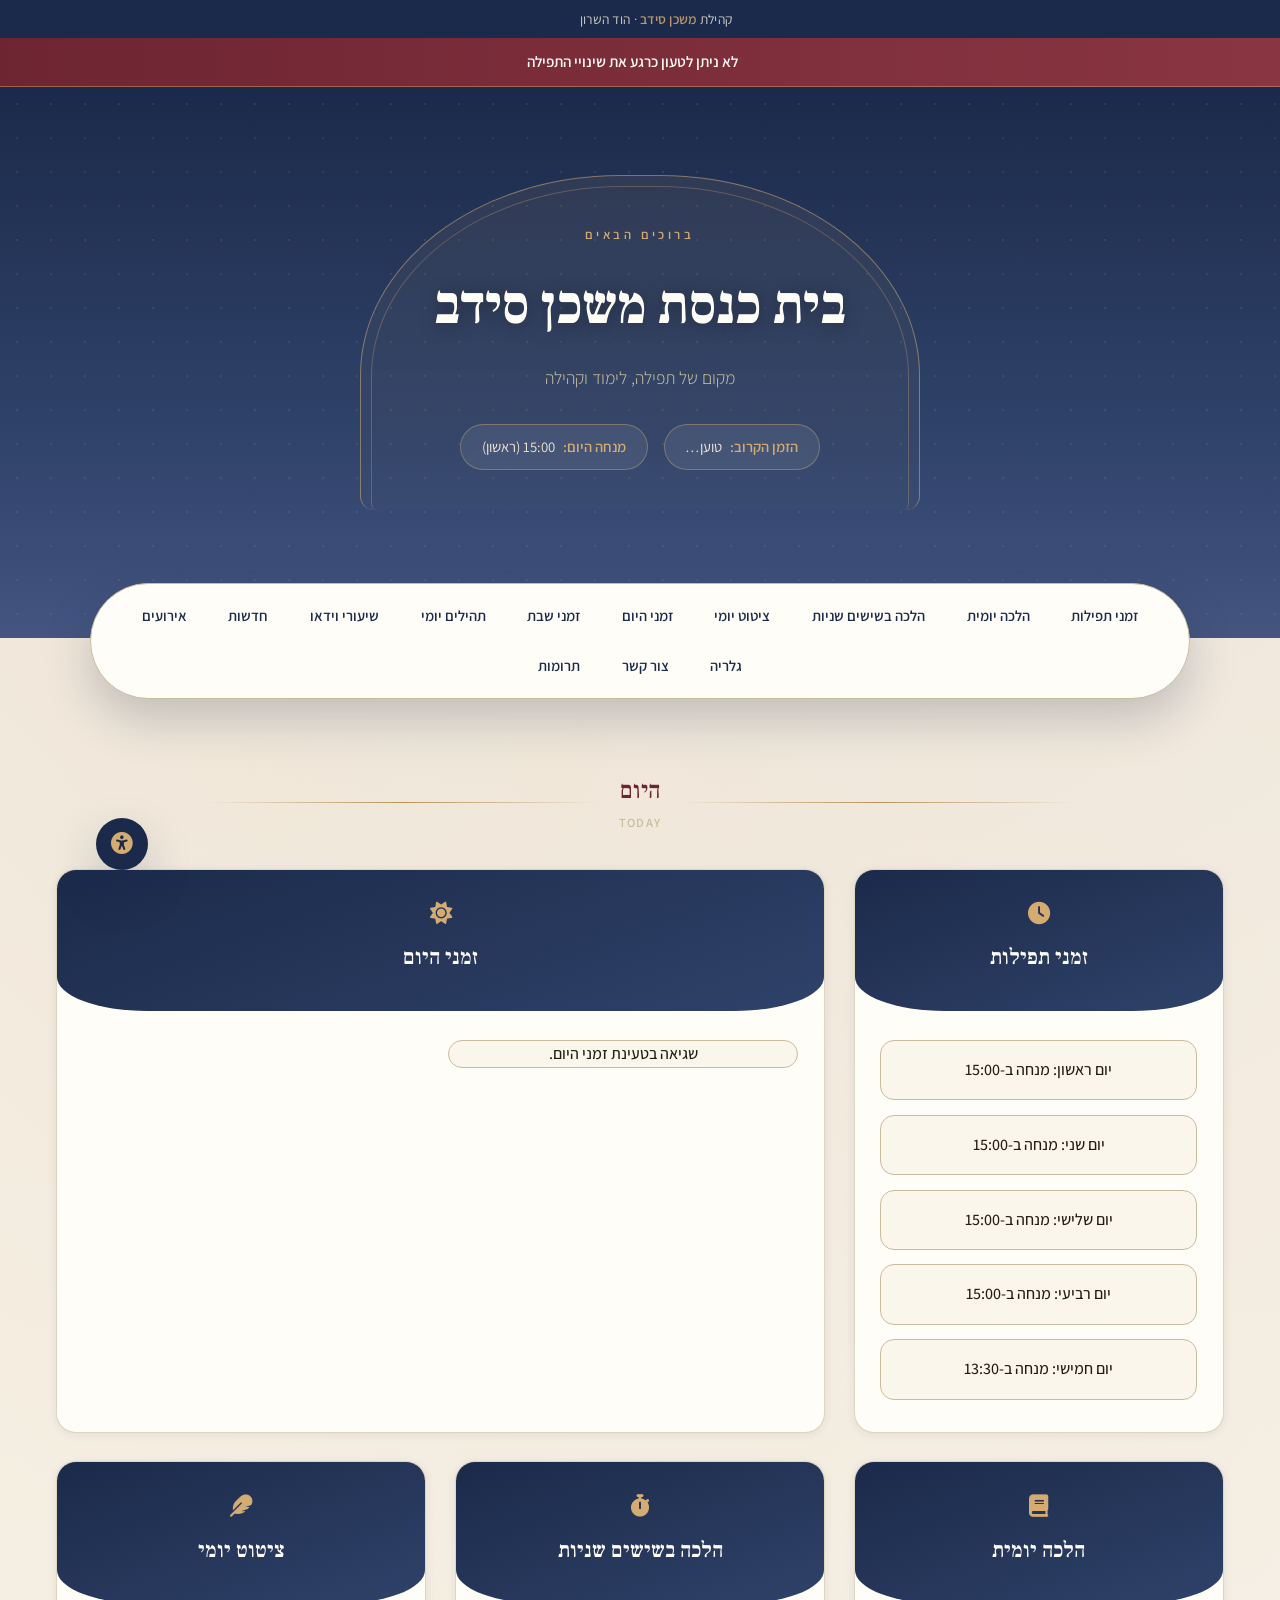
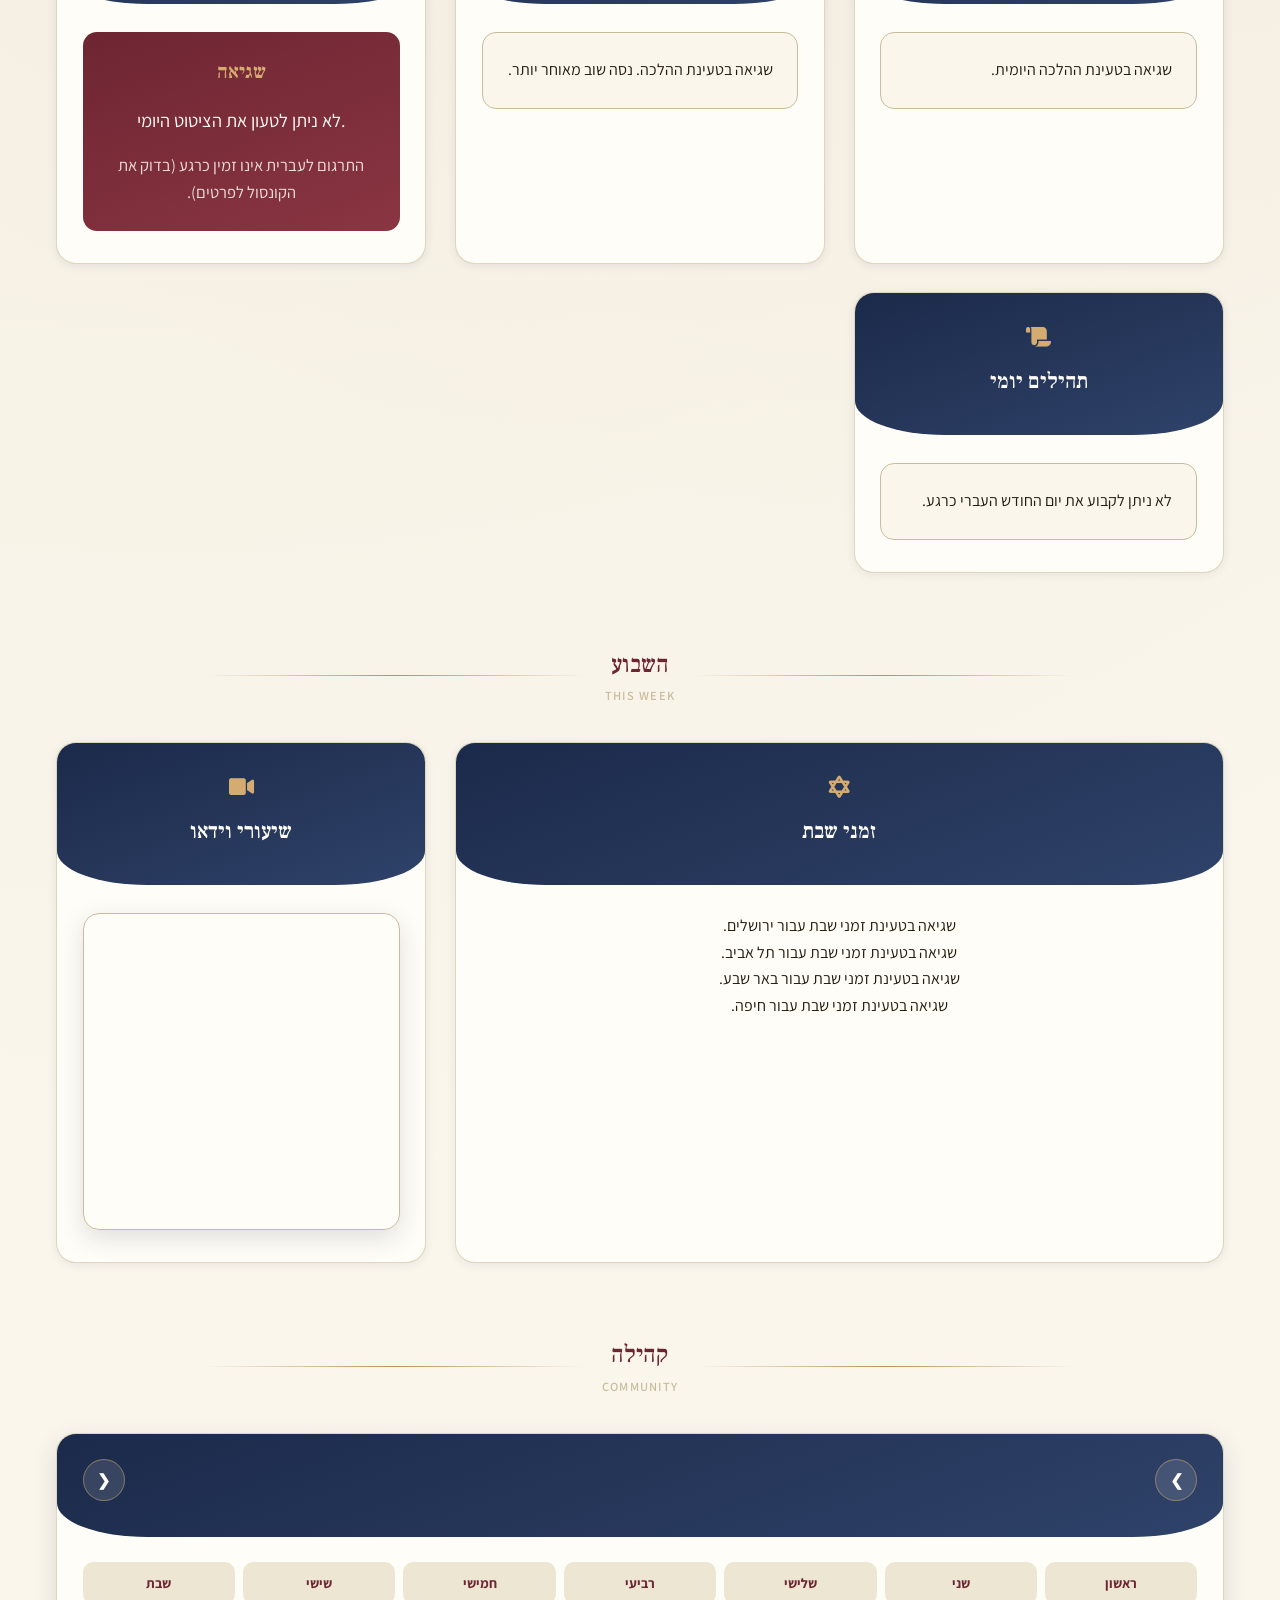
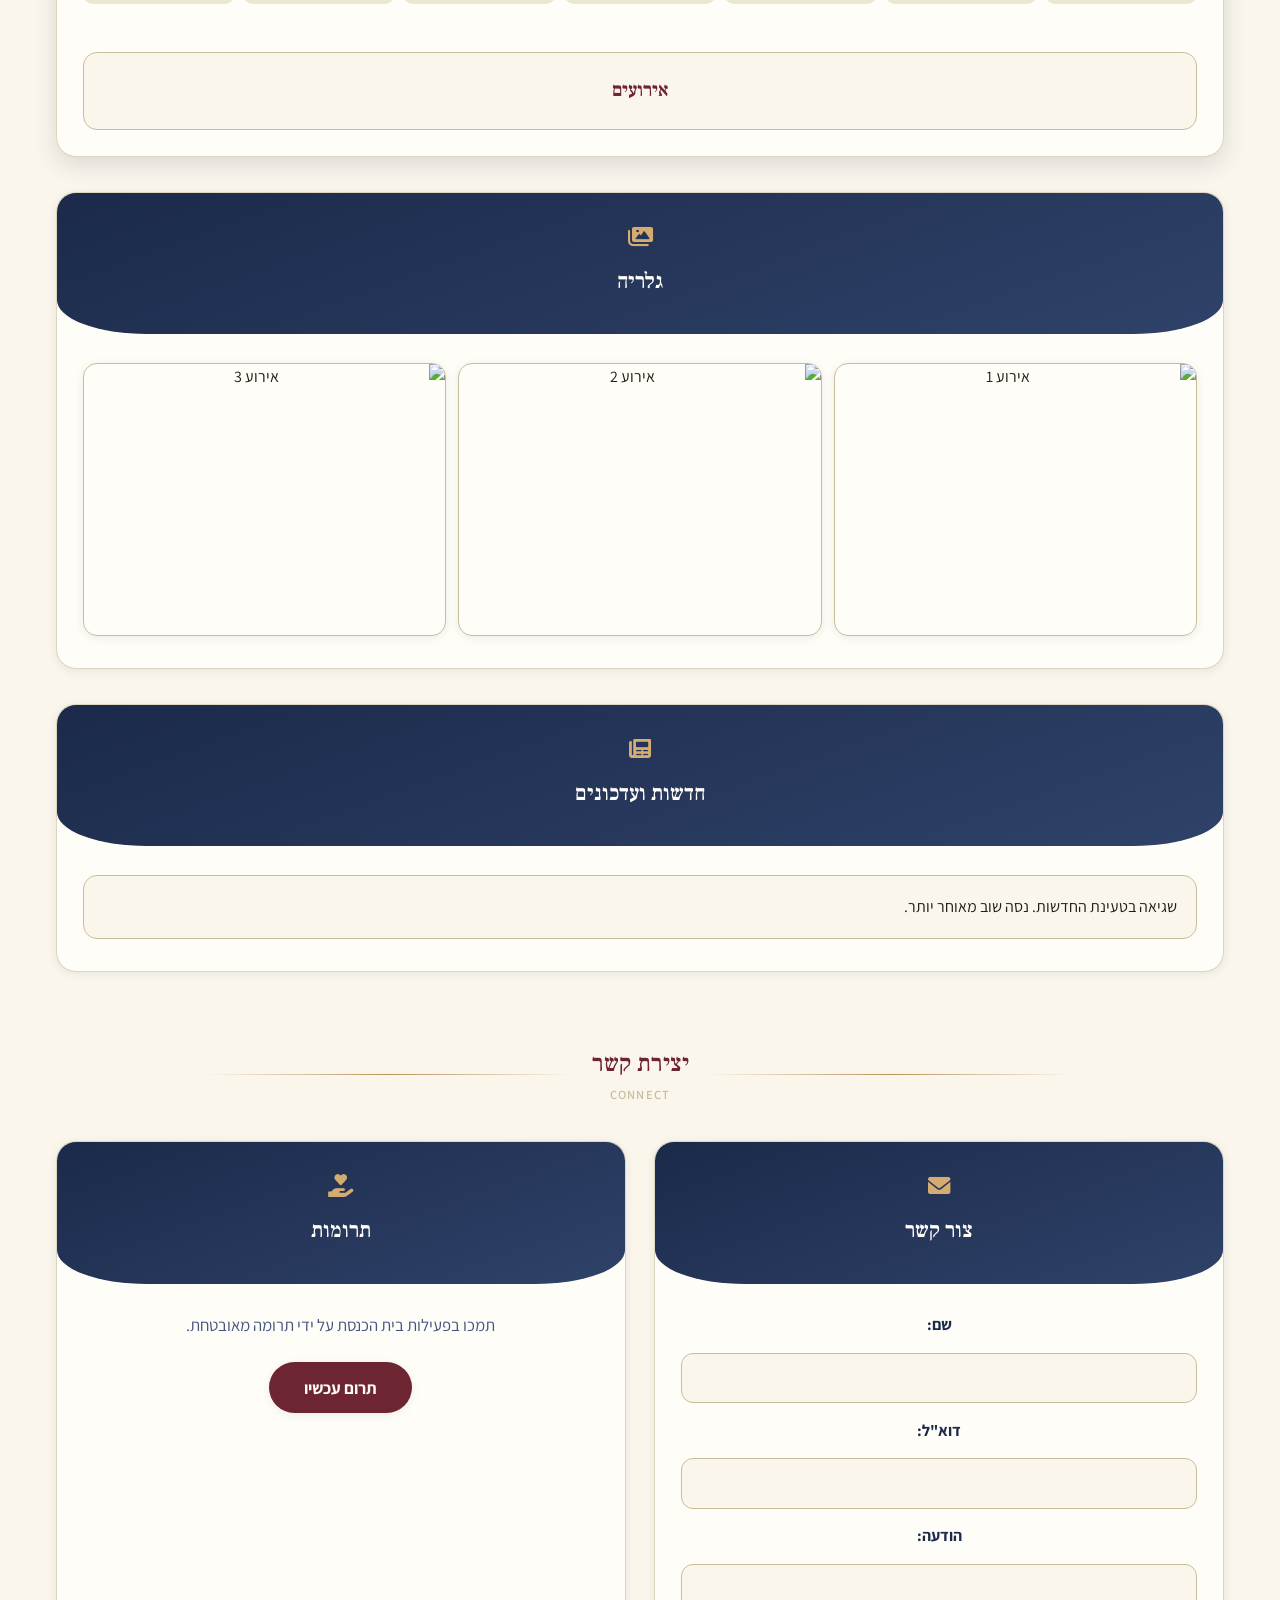
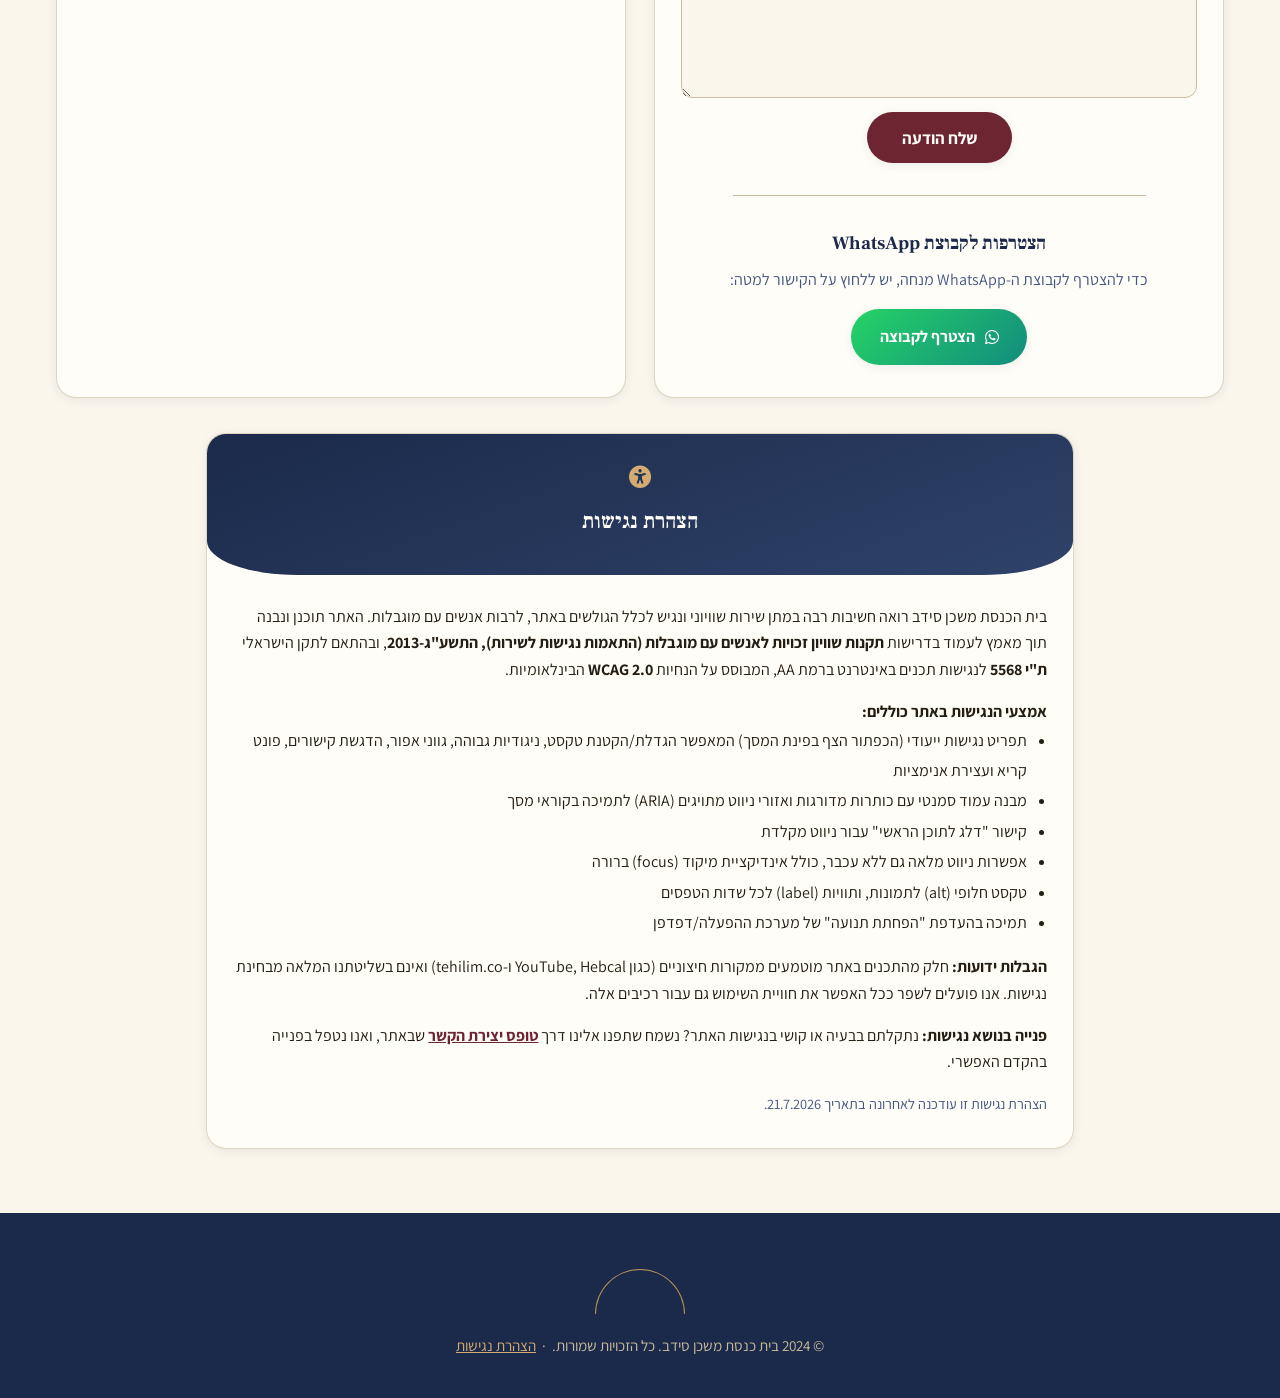
==== commit 4c0802c2: "123" ====
--- a/index.html
+++ b/index.html
@@ -294,16 +294,20 @@
             padding: 0.65rem 0;
             border-bottom: 1px solid rgba(212,172,114,0.45);
         }
+        /* The scroll itself is driven from JS with requestAnimationFrame (see
+           setupPrayerTickerScroll() in the script below), not a CSS @keyframes
+           animation. A long-running infinite CSS animation is known to silently
+           freeze on some mobile WebKit/Chromium builds after the tab has been
+           backgrounded or under memory pressure - leaving only whichever items
+           happened to be on screen at the moment it froze, permanently stuck.
+           requestAnimationFrame recomputes the scroll position from elapsed
+           wall-clock time on every single frame, so there is no internal
+           animation state that can desync or get stuck - each frame is correct
+           on its own regardless of how long the previous one took. */
         .prayer-ticker-track {
             display: inline-flex;
             white-space: nowrap;
-            animation: prayer-ticker-scroll 38s linear infinite;
-            will-change: transform;
-        }
-        .prayer-ticker:hover .prayer-ticker-track,
-        .prayer-ticker:focus-within .prayer-ticker-track,
-        html.a11y-stop-animations .prayer-ticker-track {
-            animation-play-state: paused;
+            transform: translateX(0);
         }
         .prayer-ticker-item {
             display: inline-flex;
@@ -314,13 +318,8 @@
             font-weight: 600;
         }
         .prayer-ticker-item .ptk-dot { color: var(--gold-bright); }
-        @keyframes prayer-ticker-scroll {
-            from { transform: translateX(0); }
-            to { transform: translateX(-50%); }
-        }
         @media (prefers-reduced-motion: reduce) {
             .prayer-ticker-track {
-                animation: none;
                 white-space: normal;
                 flex-wrap: wrap;
                 justify-content: center;
@@ -1472,6 +1471,9 @@
                     }
                     applyPrefs(prefs);
                     savePrefs(prefs);
+                    if (action === 'stop-animations' && typeof setupPrayerTickerScroll === 'function') {
+                        setupPrayerTickerScroll();
+                    }
                 });
             });
         })();
@@ -1873,13 +1875,15 @@
             const items = [];
             items.push(flags.noTachanun ? 'אין אומרים תחנון היום' : 'אומרים תחנון היום');
             items.push(flags.mashivHaruach ? 'בעמידה: משיב הרוח ומוריד הגשם' : 'בעמידה: מוריד הטל');
-            /* ברכת השנים (ברכה תשיעית בעמידה) נפתחת במילים שונות בין הנוסחים -
-               "ברך עלינו" (אשכנז) מול "ברכנו"/"ברך עלינו" (ספרד ועדות המזרח, לפי העדה) -
-               אבל סוף הברכה (ותן ברכה / ותן טל ומטר) זהה בכל הנוסחים, כך שרק
-               העונה (talUmatar) קובעת, והתווית מציגה את שתי הפתיחות בנפרד. */
+            /* ברכת השנים (ברכה תשיעית בעמידה): אשכנז פותח תמיד ב"ברך עלינו",
+               כל השנה, ורק סיום הברכה משתנה לפי העונה. עדות המזרח (נוסח בגדאד/
+               הבן איש חי) משנה גם את מילת הפתיחה עצמה לפי העונה: "ברכנו" כל
+               זמן שאומרים "ותן ברכה", ו"ברך עלינו" מרגע שעוברים ל"ותן טל ומטר"
+               (ז' בחשון בארץ) - כלומר אותו flags.talUmatar קובע את שתיהן. */
             const seasonalBlessingEnding = flags.talUmatar ? 'ותן טל ומטר לברכה' : 'ותן ברכה';
+            const edotHamizrachOpening = flags.talUmatar ? 'ברך עלינו' : 'ברכנו';
             items.push(`ברכת השנים (אשכנז): ברך עלינו... ${seasonalBlessingEnding}`);
-            items.push(`ברכת השנים (עדות המזרח): ברכנו - או ברך עלינו, לפי העדה... ${seasonalBlessingEnding}`);
+            items.push(`ברכת השנים (עדות המזרח): ${edotHamizrachOpening}... ${seasonalBlessingEnding}`);
             if (flags.yaaleVeyavo) items.push('אומרים יעלה ויבוא');
             if (flags.alHanisim) items.push('אומרים על הניסים');
             if (flags.fastToday) items.push('היום תענית ציבור - אומרים עננו במנחה');
@@ -1889,9 +1893,81 @@
                 .map(t => `<span class="prayer-ticker-item"><span class="ptk-dot">✦</span>${t}</span>`)
                 .join('');
 
-            const reduceMotion = window.matchMedia && window.matchMedia('(prefers-reduced-motion: reduce)').matches;
+            const reduceMotion = prayerTickerReducedMotion();
             track.innerHTML = reduceMotion ? itemsHtml : itemsHtml + itemsHtml;
-        }
+            lastPrayerBannerData = data;
+            setupPrayerTickerScroll();
+        }
+        let lastPrayerBannerData = null;
+
+        function prayerTickerReducedMotion() {
+            return (window.matchMedia && window.matchMedia('(prefers-reduced-motion: reduce)').matches) ||
+                document.documentElement.classList.contains('a11y-stop-animations');
+        }
+
+        /* The scroll loop itself. Re-reads the track's current width every time
+           it (re)starts, so it adapts cleanly to new content and to viewport/
+           orientation changes. Position is `(elapsed wall-clock time * speed)
+           mod halfWidth`, recomputed fresh every frame - there is no running
+           total that can accumulate drift or get stuck, so even a tab that
+           sat backgrounded for hours resumes at a valid position on the very
+           next frame instead of needing a restart. */
+        let prayerTickerRAF = null;
+        let prayerTickerPaused = false;
+        const PRAYER_TICKER_PX_PER_SEC = 36;
+
+        function setupPrayerTickerScroll() {
+            const track = document.getElementById('prayer-ticker-track');
+            if (!track) return;
+            if (prayerTickerRAF) { cancelAnimationFrame(prayerTickerRAF); prayerTickerRAF = null; }
+            track.style.transform = 'translateX(0)';
+            if (prayerTickerReducedMotion()) return; // CSS media query handles the static wrapped layout
+
+            const halfWidth = track.scrollWidth / 2;
+            if (!halfWidth) return;
+            const start = performance.now();
+
+            function frame(now) {
+                if (prayerTickerReducedMotion()) {
+                    track.style.transform = 'translateX(0)';
+                    prayerTickerRAF = null;
+                    return;
+                }
+                if (!prayerTickerPaused) {
+                    const elapsed = (now - start) / 1000;
+                    const offset = (elapsed * PRAYER_TICKER_PX_PER_SEC) % halfWidth;
+                    track.style.transform = `translateX(${-offset}px)`;
+                }
+                prayerTickerRAF = requestAnimationFrame(frame);
+            }
+            prayerTickerRAF = requestAnimationFrame(frame);
+        }
+
+        (function () {
+            const wrap = document.querySelector('.prayer-ticker');
+            if (!wrap) return;
+            const pause = () => { prayerTickerPaused = true; };
+            const resume = () => { prayerTickerPaused = false; };
+            wrap.addEventListener('mouseenter', pause);
+            wrap.addEventListener('mouseleave', resume);
+            wrap.addEventListener('focusin', pause);
+            wrap.addEventListener('focusout', resume);
+        })();
+
+        /* Resync (not restart-from-scratch) whenever the tab regains visibility
+           or the viewport is resized/rotated - cheap, no extra network, and
+           guards against any leftover inconsistency regardless of cause. */
+        document.addEventListener('visibilitychange', () => {
+            if (document.visibilityState === 'visible') setupPrayerTickerScroll();
+        });
+        let prayerTickerResizeTimer = null;
+        window.addEventListener('resize', () => {
+            clearTimeout(prayerTickerResizeTimer);
+            prayerTickerResizeTimer = setTimeout(setupPrayerTickerScroll, 200);
+        });
+        setInterval(() => {
+            if (lastPrayerBannerData) renderPrayerBanner(lastPrayerBannerData);
+        }, 10 * 60000); // periodic self-heal, every 10 minutes
 
         /* refresh the Hebrew date automatically once the local date rolls over */
         let lastCheckedDay = new Date().getDate();
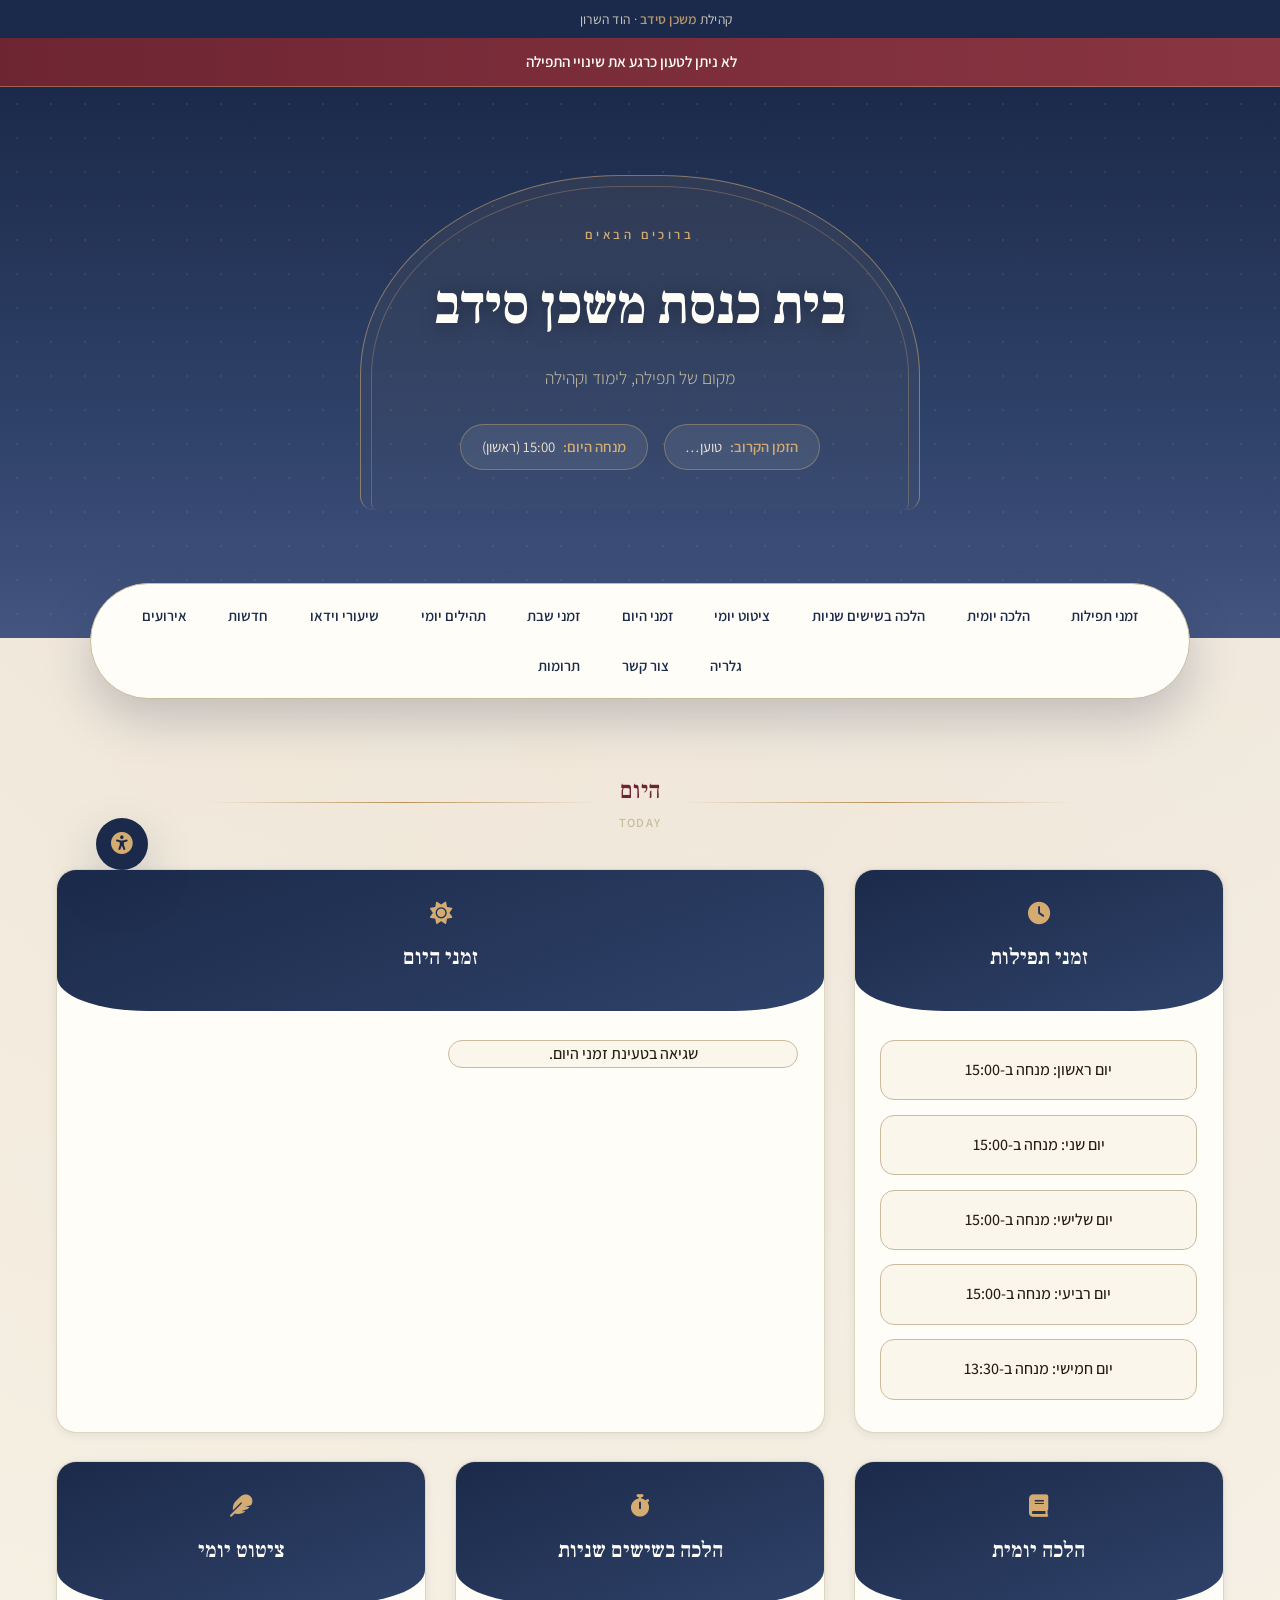
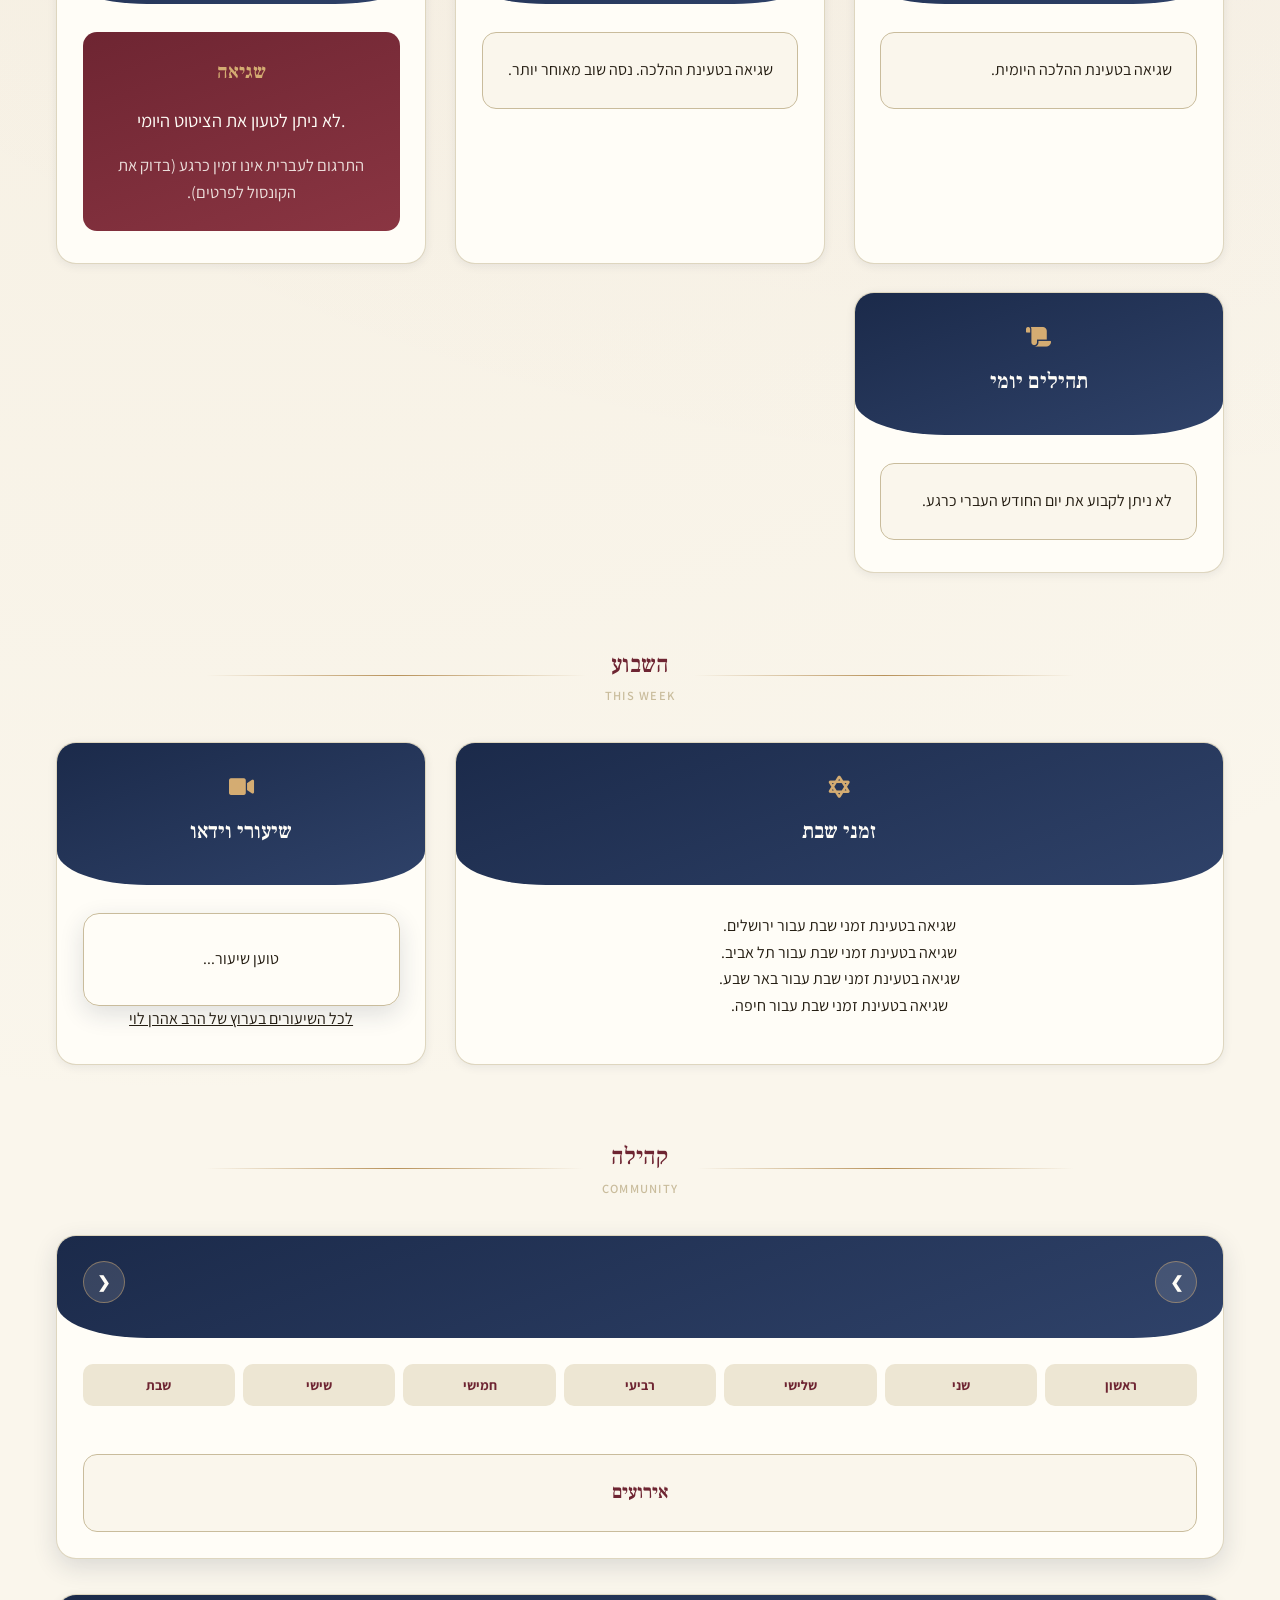
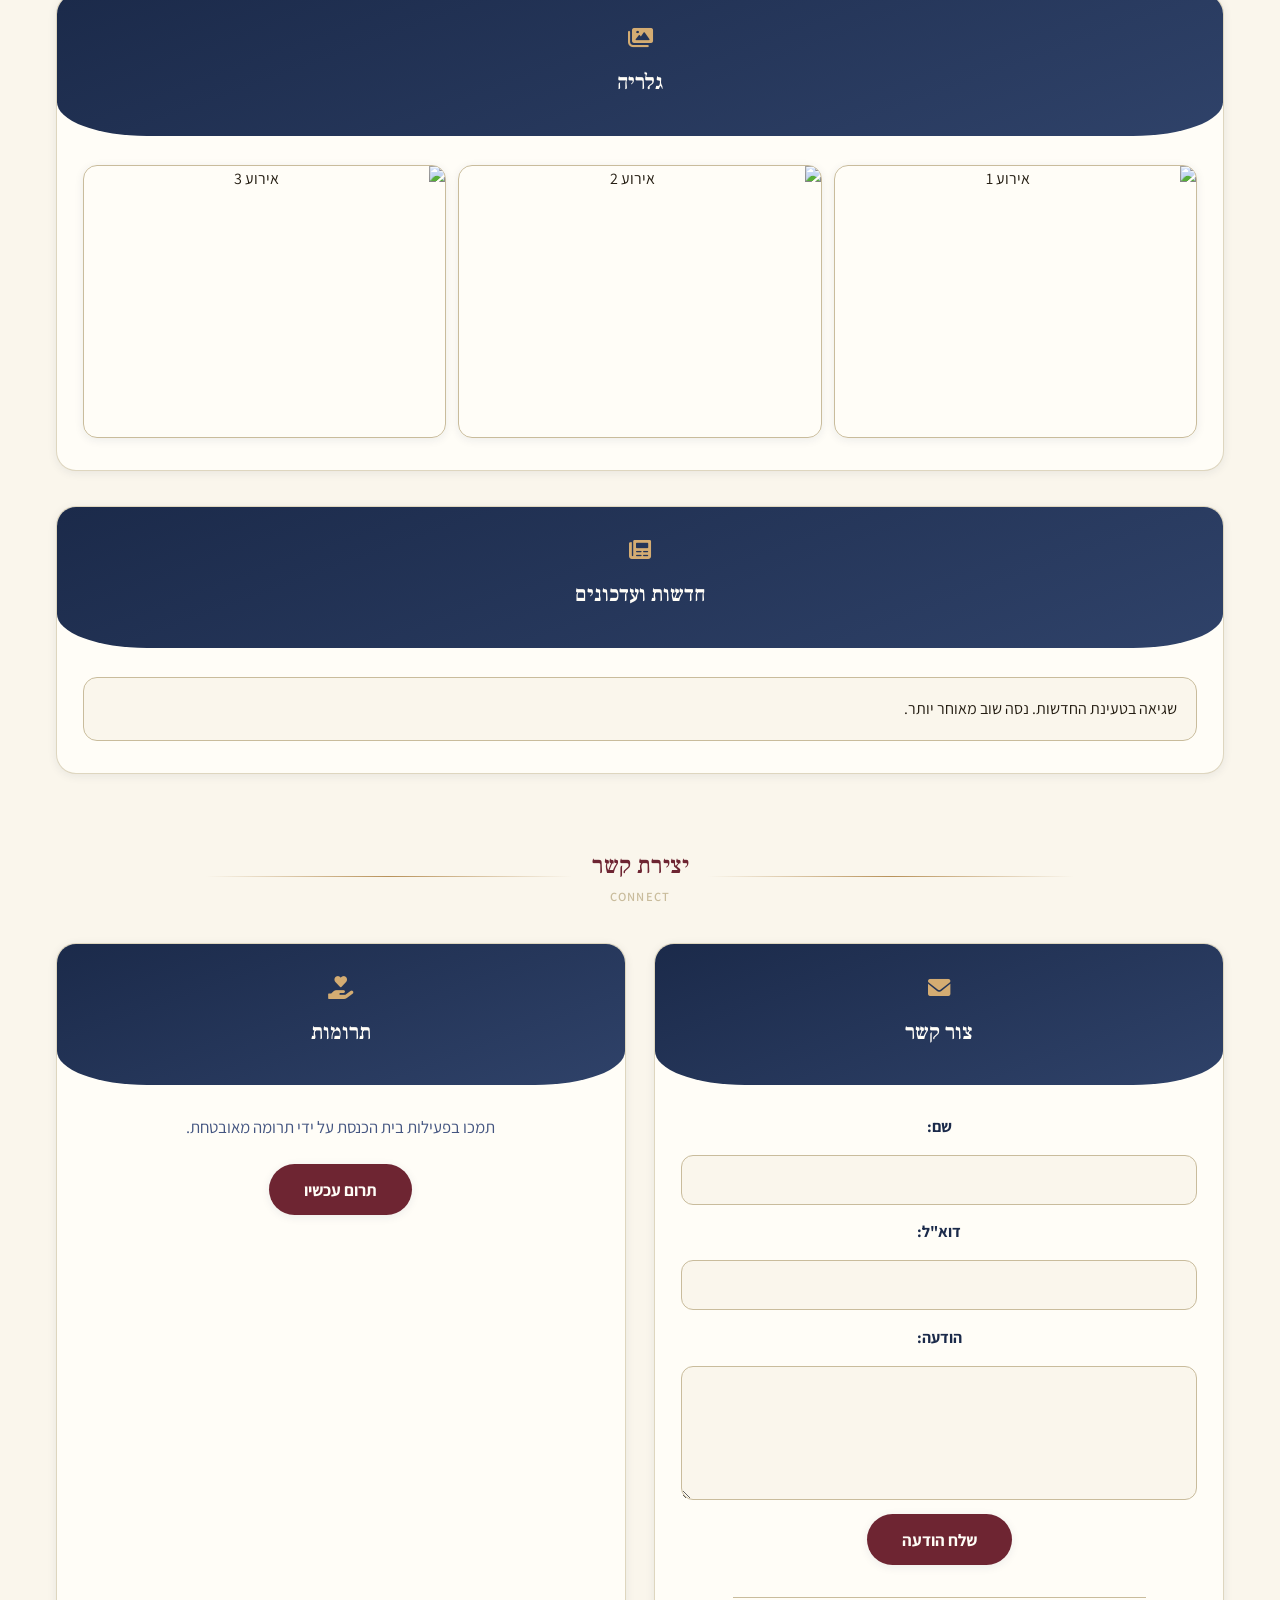
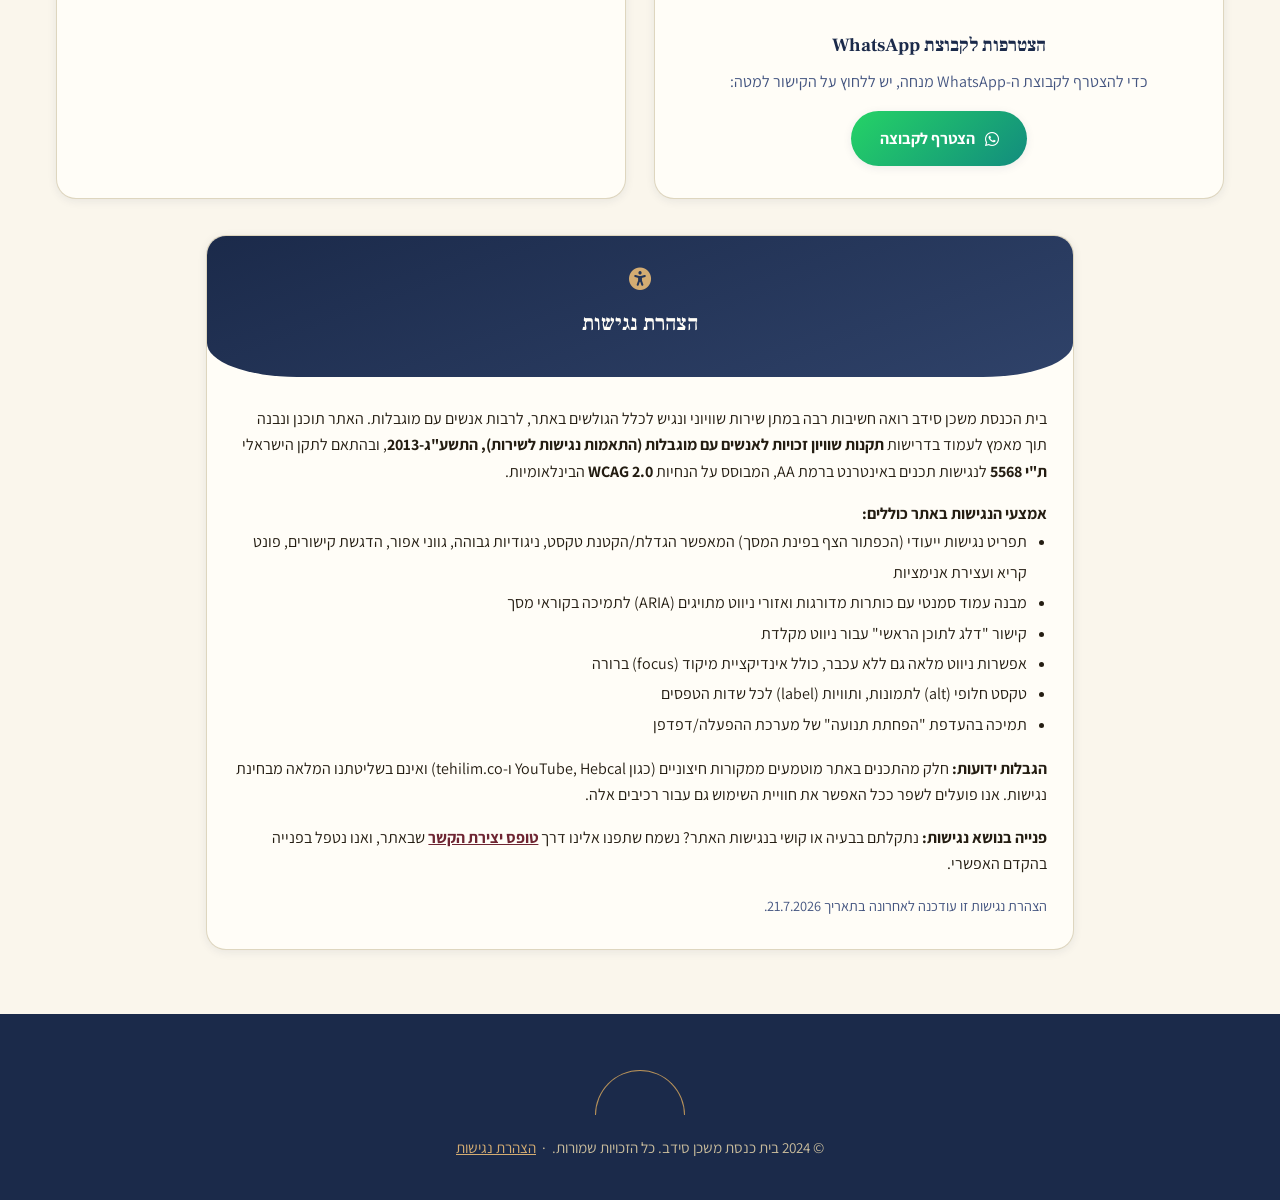
==== commit 0c5ecb27: "123456" ====
--- a/index.html
+++ b/index.html
@@ -1218,8 +1218,9 @@
             <div class="card-header"><span class="card-icon"><i class="fa-solid fa-video"></i></span><h2>שיעורי וידאו</h2></div>
             <div class="card-body" style="align-items:center;">
                 <div class="video-frame">
-                    <iframe src="https://www.youtube.com/embed/kMiq-iCT_wg" title="שיעור וידאו" allowfullscreen></iframe>
+                    <div id="rabbi-video"><p style="padding:2rem;">טוען שיעור...</p></div>
                 </div>
+                <a href="https://www.youtube.com/@Rabbiaharonlevy" target="_blank" rel="noopener">לכל השיעורים בערוץ של הרב אהרן לוי</a>
             </div>
         </div>
     </section>
@@ -2248,12 +2249,42 @@
 
         document.addEventListener('DOMContentLoaded', fetchHalachaIn60Seconds);
 
+        /* Video lesson: each page load shows a different lesson from Rabbi
+           Aharon Levy's channel. The channel's "uploads" playlist (UU + the
+           channel id without its UC prefix) is loaded through the YouTube
+           IFrame API, and a random one of the ~200 most recent lessons is cued. */
+        const RABBI_UPLOADS_PLAYLIST = 'UUZsfOFgG1AePi0dxOygb8Ng';
+        const RABBI_RECENT_LESSONS = 200;
+
+        window.onYouTubeIframeAPIReady = function () {
+            new YT.Player('rabbi-video', {
+                width: '100%',
+                height: '315',
+                playerVars: { listType: 'playlist', list: RABBI_UPLOADS_PLAYLIST, rel: 0 },
+                events: {
+                    onReady: (e) => {
+                        e.target.getIframe().title = 'שיעור וידאו - הרב אהרן לוי';
+                        e.target.cuePlaylist({
+                            listType: 'playlist',
+                            list: RABBI_UPLOADS_PLAYLIST,
+                            index: Math.floor(Math.random() * RABBI_RECENT_LESSONS)
+                        });
+                    }
+                }
+            });
+        };
+
+        (function loadYouTubeApi() {
+            const tag = document.createElement('script');
+            tag.src = 'https://www.youtube.com/iframe_api';
+            document.head.appendChild(tag);
+        })();
+
         /* Daily psalms are embedded directly from tehilim.co, which divides the
            full book of Psalms by day of the Hebrew month (1-30) at predictable
            URLs like tehilim.co/day/7/. Since tehilim.co has no public API and
            blocks cross-origin fetch (like most WordPress sites), an <iframe>
-           embed is the reliable approach — the same technique already used
-           for the video lesson above. */
+           embed is the reliable approach. */
         function renderPsalmsEmbed(hebrewDay) {
             const container = document.getElementById('psalms-content');
             if (!container) return;
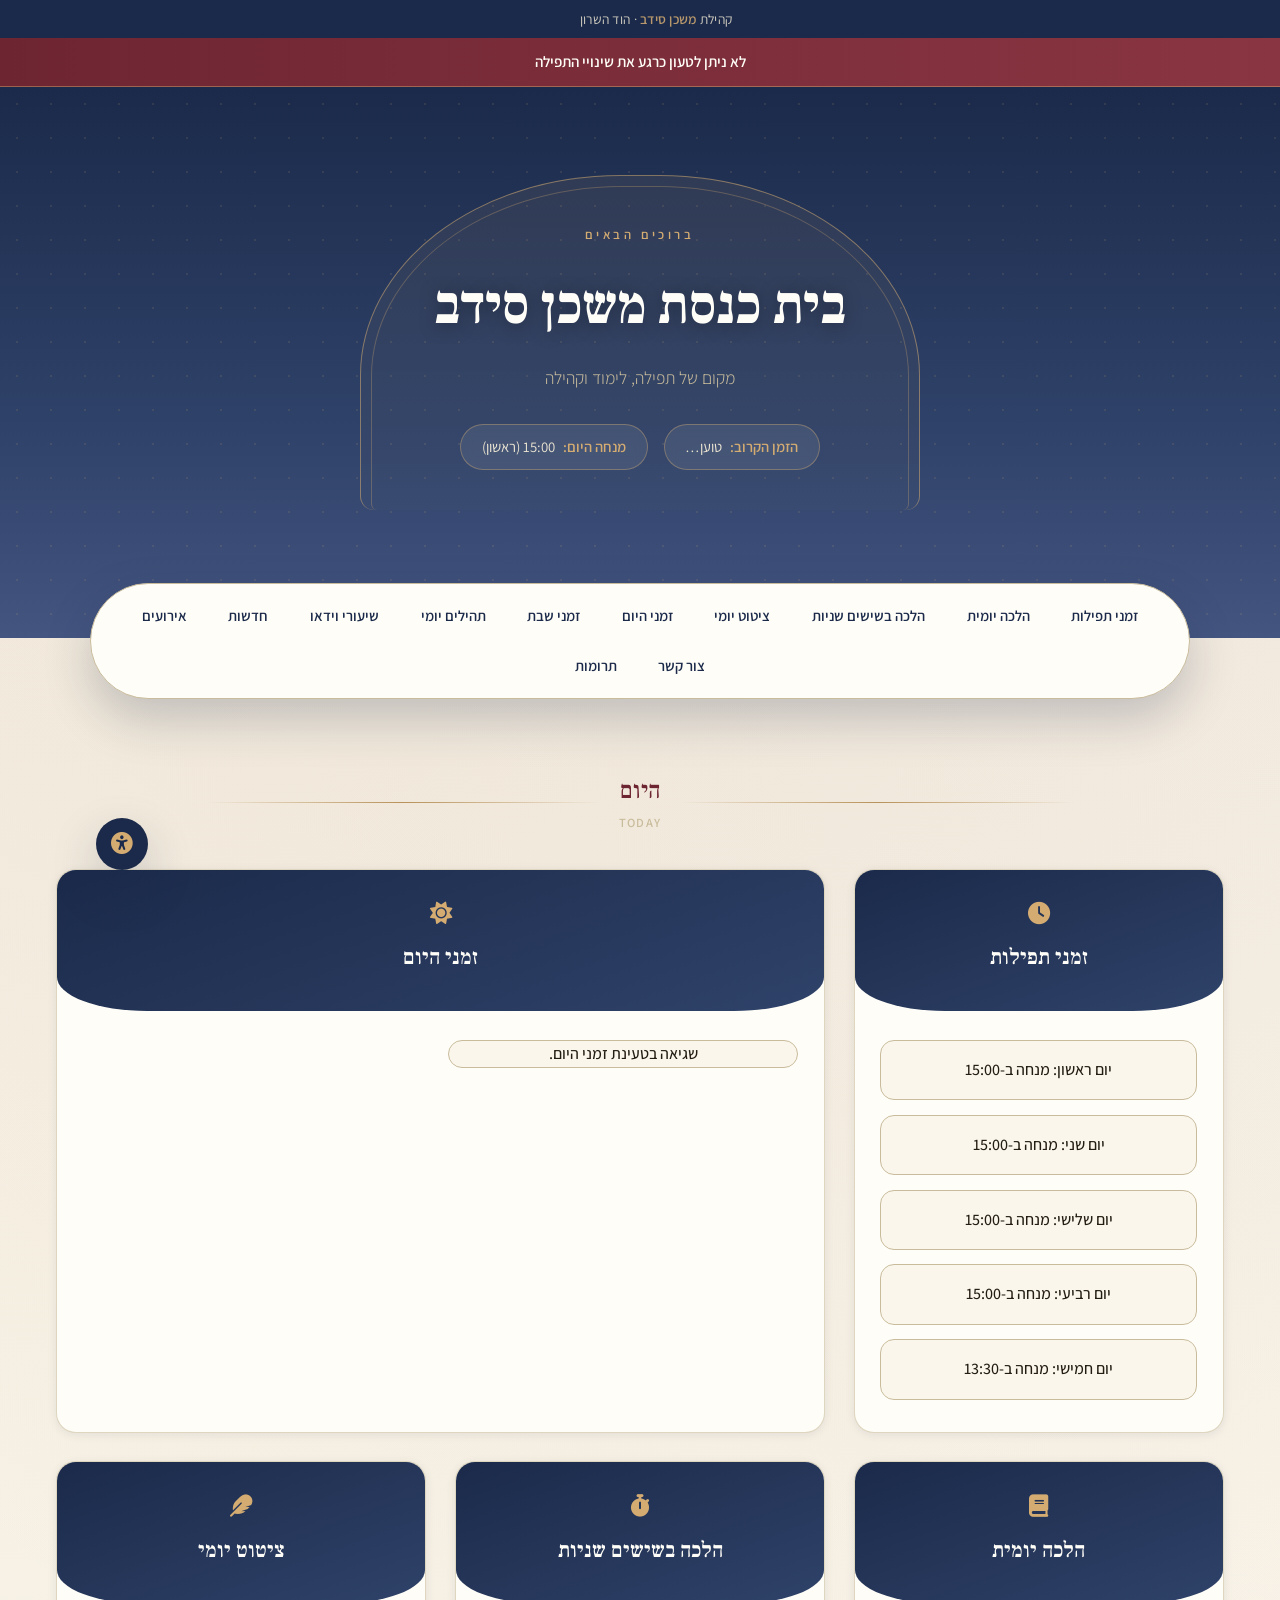
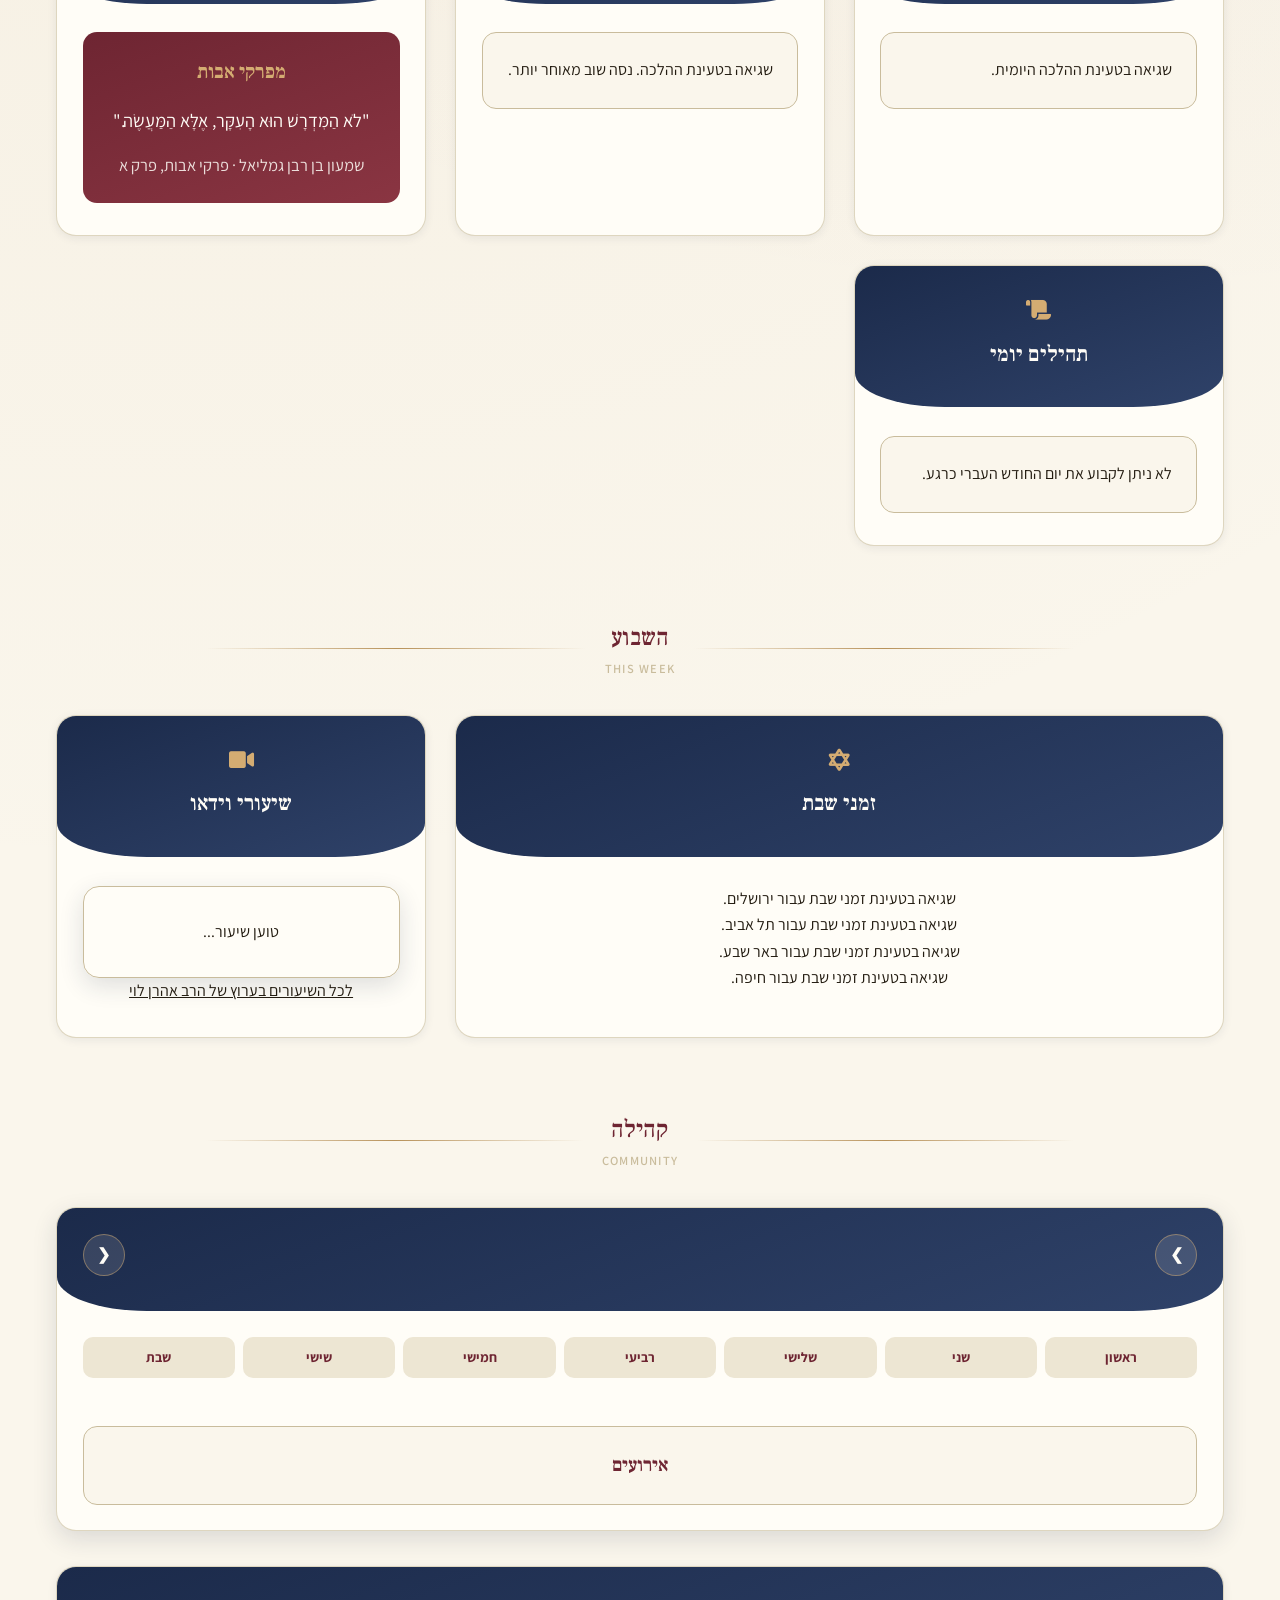
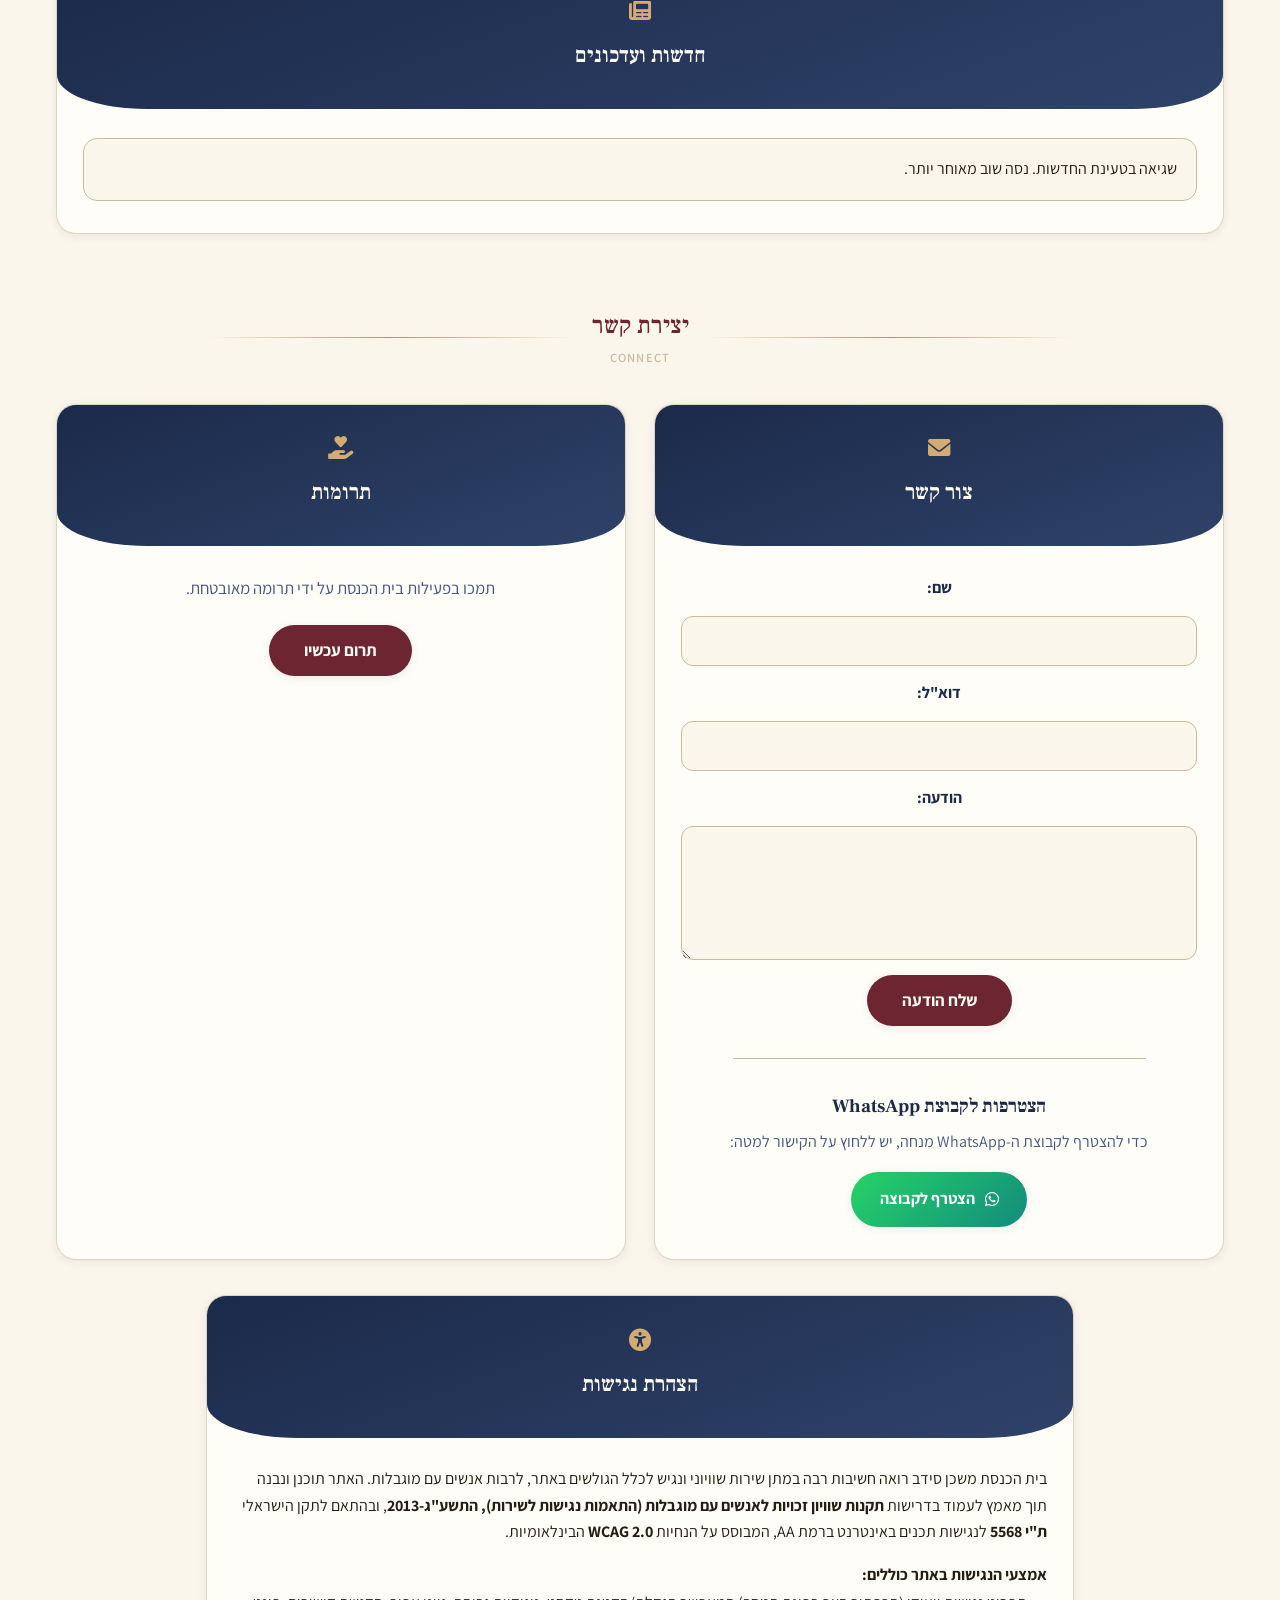
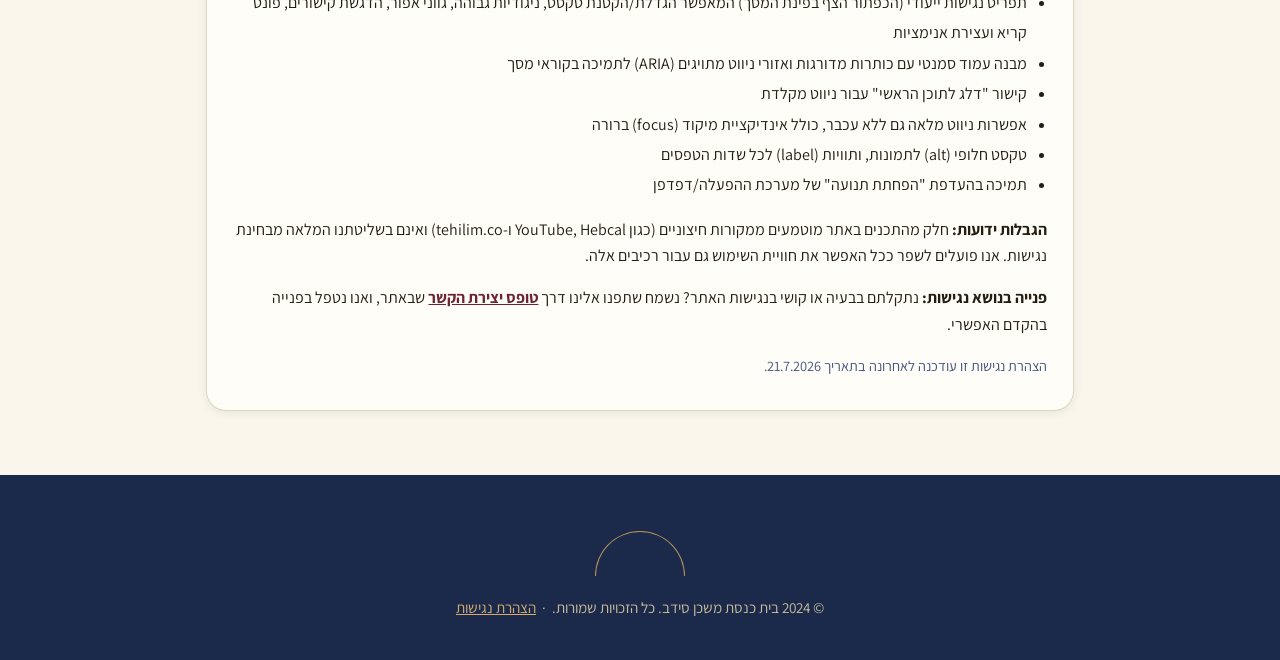
==== commit 38fdb1c7: "12356" ====
--- a/index.html
+++ b/index.html
@@ -2032,43 +2032,126 @@
         fetchPrayerTimes();
         fetchDailyHalacha();
 
+        /* RSS loading with fallbacks. rss2json is a free service that sometimes
+           blocks requests (Cloudflare challenge → shows up as a CORS error), so
+           every feed tries several routes in order:
+             1. Direct fetch — for feeds whose server allows cross-origin reads
+                (inn.co.il, kikar.co.il, hidabroot.org send Access-Control-Allow-Origin: *).
+             2. rss2json.
+           and each section lists only sources that suit a synagogue site. */
+        const RSS2JSON_URL = 'https://api.rss2json.com/v1/api.json?rss_url=';
+
+        async function fetchWithTimeout(url, ms = 8000) {
+            const controller = new AbortController();
+            const timeoutId = setTimeout(() => controller.abort(), ms);
+            try {
+                const response = await fetch(url, { signal: controller.signal });
+                if (!response.ok) throw new Error(`HTTP ${response.status}`);
+                return response;
+            } finally {
+                clearTimeout(timeoutId);
+            }
+        }
+
+        function parseRssXml(xmlText) {
+            const doc = new DOMParser().parseFromString(xmlText, 'text/xml');
+            if (doc.querySelector('parsererror')) throw new Error('XML לא תקין');
+            return [...doc.querySelectorAll('item')].map(item => ({
+                title: item.querySelector('title')?.textContent.trim() || '',
+                link: item.querySelector('link')?.textContent.trim() || '',
+                description: item.querySelector('description')?.textContent.trim() || ''
+            }));
+        }
+
+        async function loadFeedItems(source) {
+            const routes = [];
+            if (source.direct) {
+                routes.push(async () => parseRssXml(await (await fetchWithTimeout(source.url)).text()));
+            }
+            routes.push(async () => {
+                const data = await (await fetchWithTimeout(RSS2JSON_URL + encodeURIComponent(source.url))).json();
+                if (data.status !== 'ok') throw new Error(data.message || 'rss2json נכשל');
+                return data.items;
+            });
+
+            for (const route of routes) {
+                try {
+                    const items = await route();
+                    if (items && items.length) return items;
+                } catch (error) {
+                    console.warn(`[RSS] ניסיון טעינה של ${source.name} נכשל:`, error);
+                }
+            }
+            throw new Error(`לא ניתן לטעון את ${source.name}`);
+        }
+
+        async function loadFirstAvailableFeed(sources) {
+            for (const source of sources) {
+                try {
+                    return { source, items: await loadFeedItems(source) };
+                } catch (error) {
+                    console.warn('[RSS]', error.message);
+                }
+            }
+            throw new Error('כל המקורות נכשלו');
+        }
+
+        const NEWS_SOURCES = [
+            { name: 'ערוץ 7', url: 'https://www.inn.co.il/Rss.aspx', direct: true },
+            { name: 'הידברות', url: 'https://www.hidabroot.org/rss', direct: true }
+        ];
+
         async function fetchArutz7RSS() {
-            const rssUrl = 'https://www.inn.co.il/Rss.aspx';
-            const proxyUrl = 'https://api.rss2json.com/v1/api.json?rss_url=';
-
             try {
-                const response = await fetch(`${proxyUrl}${encodeURIComponent(rssUrl)}`);
-                const data = await response.json();
-
-                if (data.status === 'ok') {
-                    displayArutz7RSS(data.items);
-                } else {
-                    throw new Error('שגיאה בשליפת ה-RSS');
-                }
+                const { source, items } = await loadFirstAvailableFeed(NEWS_SOURCES);
+                displayArutz7RSS(items, source.name);
             } catch (error) {
-                console.error('שגיאה בטעינת עדכוני ערוץ 7:', error);
+                console.error('שגיאה בטעינת החדשות:', error);
                 document.getElementById('rss-news-list').innerHTML =
                     '<li>שגיאה בטעינת החדשות. נסה שוב מאוחר יותר.</li>';
             }
         }
 
+        /* Fallback for the daily quote when the Chabad feed is unreachable:
+           sayings from Pirkei Avot, already in Hebrew (no translation needed),
+           rotated by day of the year. */
+        const AVOT_QUOTES = [
+            { text: 'עַל שְׁלשָׁה דְבָרִים הָעוֹלָם עוֹמֵד: עַל הַתּוֹרָה וְעַל הָעֲבוֹדָה וְעַל גְּמִילוּת חֲסָדִים.', by: 'שמעון הצדיק', chapter: 'א' },
+            { text: 'הֱוֵי מִתַּלְמִידָיו שֶׁל אַהֲרֹן, אוֹהֵב שָׁלוֹם וְרוֹדֵף שָׁלוֹם, אוֹהֵב אֶת הַבְּרִיּוֹת וּמְקָרְבָן לַתּוֹרָה.', by: 'הלל', chapter: 'א' },
+            { text: 'אִם אֵין אֲנִי לִי, מִי לִי? וּכְשֶׁאֲנִי לְעַצְמִי, מָה אֲנִי? וְאִם לֹא עַכְשָׁיו, אֵימָתָי?', by: 'הלל', chapter: 'א' },
+            { text: 'עֲשֵׂה תוֹרָתְךָ קֶבַע, אֱמֹר מְעַט וַעֲשֵׂה הַרְבֵּה, וֶהֱוֵי מְקַבֵּל אֶת כָּל הָאָדָם בְּסֵבֶר פָּנִים יָפוֹת.', by: 'שמאי', chapter: 'א' },
+            { text: 'לֹא הַמִּדְרָשׁ הוּא הָעִקָּר, אֶלָּא הַמַּעֲשֶׂה.', by: 'שמעון בן רבן גמליאל', chapter: 'א' },
+            { text: 'אַל תָּדִין אֶת חֲבֵרְךָ עַד שֶׁתַּגִּיעַ לִמְקוֹמוֹ.', by: 'הלל', chapter: 'ב' },
+            { text: 'בִּמְקוֹם שֶׁאֵין אֲנָשִׁים, הִשְׁתַּדֵּל לִהְיוֹת אִישׁ.', by: 'הלל', chapter: 'ב' },
+            { text: 'יְהִי כְבוֹד חֲבֵרְךָ חָבִיב עָלֶיךָ כְּשֶׁלָּךְ.', by: 'רבי אליעזר', chapter: 'ב' },
+            { text: 'לֹא עָלֶיךָ הַמְּלָאכָה לִגְמֹר, וְלֹא אַתָּה בֶן חוֹרִין לִבָּטֵל מִמֶּנָּה.', by: 'רבי טרפון', chapter: 'ב' },
+            { text: 'אֵיזֶהוּ חָכָם? הַלּוֹמֵד מִכָּל אָדָם. אֵיזֶהוּ עָשִׁיר? הַשָּׂמֵחַ בְּחֶלְקוֹ.', by: 'בן זומא', chapter: 'ד' },
+            { text: 'הֱוֵי רָץ לְמִצְוָה קַלָּה וּבוֹרֵחַ מִן הָעֲבֵרָה, שֶׁמִּצְוָה גוֹרֶרֶת מִצְוָה, וַעֲבֵרָה גוֹרֶרֶת עֲבֵרָה.', by: 'בן עזאי', chapter: 'ד' },
+            { text: 'הֲפֹךְ בָּהּ וַהֲפֹךְ בָּהּ, דְּכֹלָּא בָהּ.', by: 'בן בג בג', chapter: 'ה' }
+        ];
+
+        function displayAvotQuote() {
+            const now = new Date();
+            const dayOfYear = Math.floor((now - new Date(now.getFullYear(), 0, 0)) / 86400000);
+            const quote = AVOT_QUOTES[dayOfYear % AVOT_QUOTES.length];
+            document.getElementById('quote-content').innerHTML = `
+                <h3>מפרקי אבות</h3>
+                <p>"${quote.text}"</p>
+                <p style="margin-top:1rem; opacity:0.85; font-size:0.9em;">${quote.by} · פרקי אבות, פרק ${quote.chapter}</p>
+            `;
+        }
+
         async function fetchDailyQuote() {
-            const rssUrl = 'http://www.chabad.org/tools/rss/dailyquote_rss.xml';
-            const proxyUrl = 'https://api.rss2json.com/v1/api.json?rss_url=';
-
             try {
-                const response = await fetch(`${proxyUrl}${encodeURIComponent(rssUrl)}`);
-                const data = await response.json();
-
-                if (data.status !== 'ok') throw new Error('שגיאה בטעינת ה-RSS');
-
-                const firstItem = data.items[0];
-                if (!firstItem) throw new Error('לא נמצאו פריטים ב-RSS');
-
-                displayDailyQuote(firstItem.title, firstItem.description);
+                const items = await loadFeedItems({
+                    name: 'הציטוט היומי של חב"ד',
+                    url: 'https://www.chabad.org/tools/rss/dailyquote_rss.xml',
+                    direct: false
+                });
+                displayDailyQuote(items[0].title, items[0].description);
             } catch (error) {
-                console.error('שגיאה בטעינת הציטוט היומי:', error);
-                displayDailyQuote('שגיאה', 'לא ניתן לטעון את הציטוט היומי.');
+                console.warn('הציטוט של חב"ד לא זמין, מציג ציטוט מפרקי אבות:', error);
+                displayAvotQuote();
             }
         }
 
@@ -2191,37 +2274,38 @@
             return tempDiv.textContent || tempDiv.innerText || '';
         }
 
-        function displayArutz7RSS(newsItems) {
+        function displayArutz7RSS(newsItems, sourceName) {
             const newsList = document.getElementById('rss-news-list');
             newsList.innerHTML = '';
 
             newsItems.slice(0, 5).forEach(item => {
                 const li = document.createElement('li');
+                // Arutz 7 double-escapes the HTML in its descriptions, so strip twice.
                 li.innerHTML = `
                     <a href="${item.link}" target="_blank">
                         <strong>${stripHTML(item.title)}</strong>
-                        <p>${stripHTML(item.description)}</p>
+                        <p>${stripHTML(stripHTML(item.description))}</p>
                     </a>
                 `;
                 newsList.appendChild(li);
             });
+
+            const credit = document.createElement('li');
+            credit.style.cssText = 'opacity:0.7; font-size:0.85em; list-style:none;';
+            credit.textContent = `מקור: ${sourceName}`;
+            newsList.appendChild(credit);
         }
 
         document.addEventListener('DOMContentLoaded', fetchArutz7RSS);
 
         async function fetchHalachaIn60Seconds() {
-            const rssUrl = 'https://a.kikar.co.il/v1/rss/articles/382/rss2';
-            const proxyUrl = 'https://api.rss2json.com/v1/api.json?rss_url=';
-
             try {
-                const response = await fetch(`${proxyUrl}${encodeURIComponent(rssUrl)}`);
-                const data = await response.json();
-
-                if (data.status === 'ok') {
-                    displayHalacha(data.items);
-                } else {
-                    throw new Error('שגיאה בשליפת ה-RSS');
-                }
+                const items = await loadFeedItems({
+                    name: 'הלכה ב-60 שניות',
+                    url: 'https://a.kikar.co.il/v1/rss/articles/382/rss2',
+                    direct: true
+                });
+                displayHalacha(items);
             } catch (error) {
                 console.error('שגיאה בטעינת ההלכה בשישים שניות:', error);
                 document.getElementById('halacha-content').innerHTML =
@@ -2248,6 +2332,24 @@
         }
 
         document.addEventListener('DOMContentLoaded', fetchHalachaIn60Seconds);
+
+        /* Gallery: hide images that fail to load; if none load, hide the whole
+           gallery section and its nav link until real photos are uploaded. */
+        document.addEventListener('DOMContentLoaded', () => {
+            const images = [...document.querySelectorAll('.gallery-grid img')];
+            let failed = 0;
+            const onFail = (img) => {
+                img.style.display = 'none';
+                if (++failed === images.length) {
+                    document.getElementById('gallery').style.display = 'none';
+                    document.querySelectorAll('a[href="#gallery"]').forEach(a => a.style.display = 'none');
+                }
+            };
+            images.forEach(img => {
+                if (img.complete && img.naturalWidth === 0) onFail(img);
+                else img.addEventListener('error', () => onFail(img), { once: true });
+            });
+        });
 
         /* Video lesson: each page load shows a different lesson from Rabbi
            Aharon Levy's channel. The channel's "uploads" playlist (UU + the
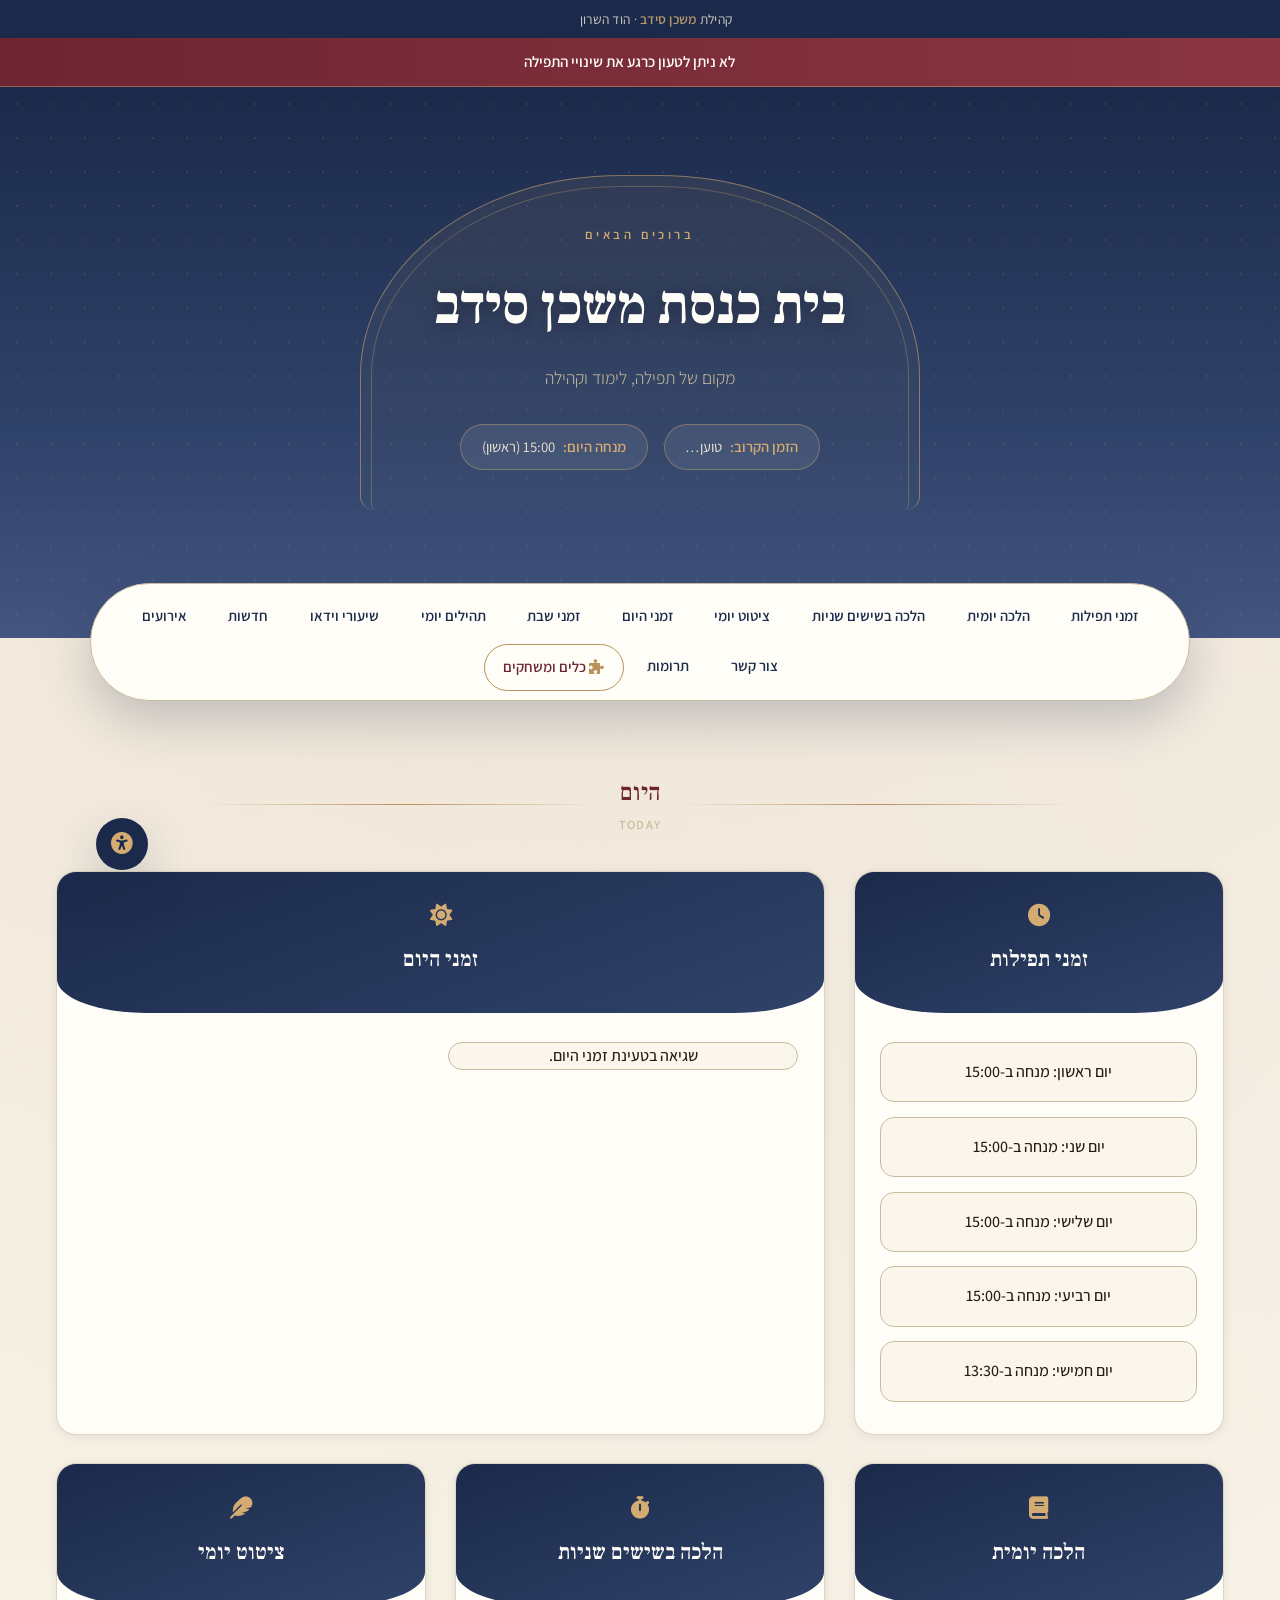
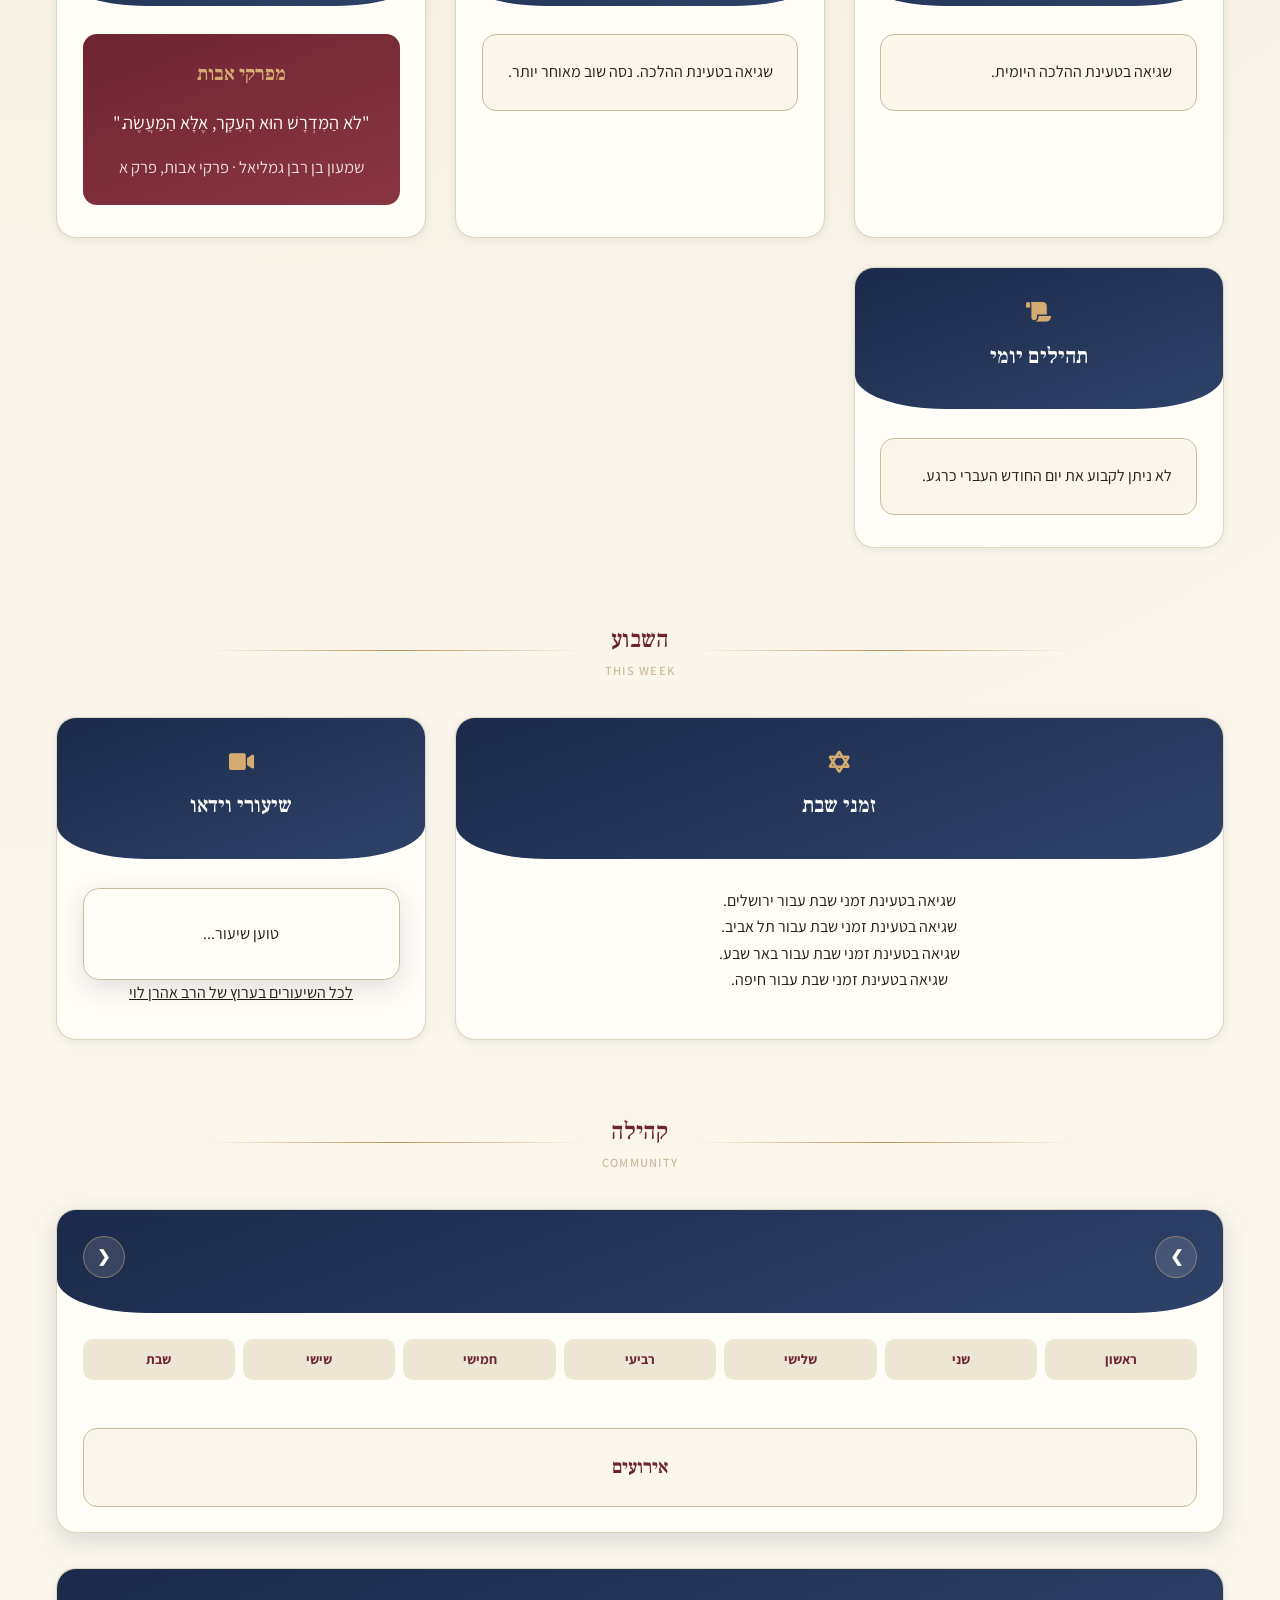
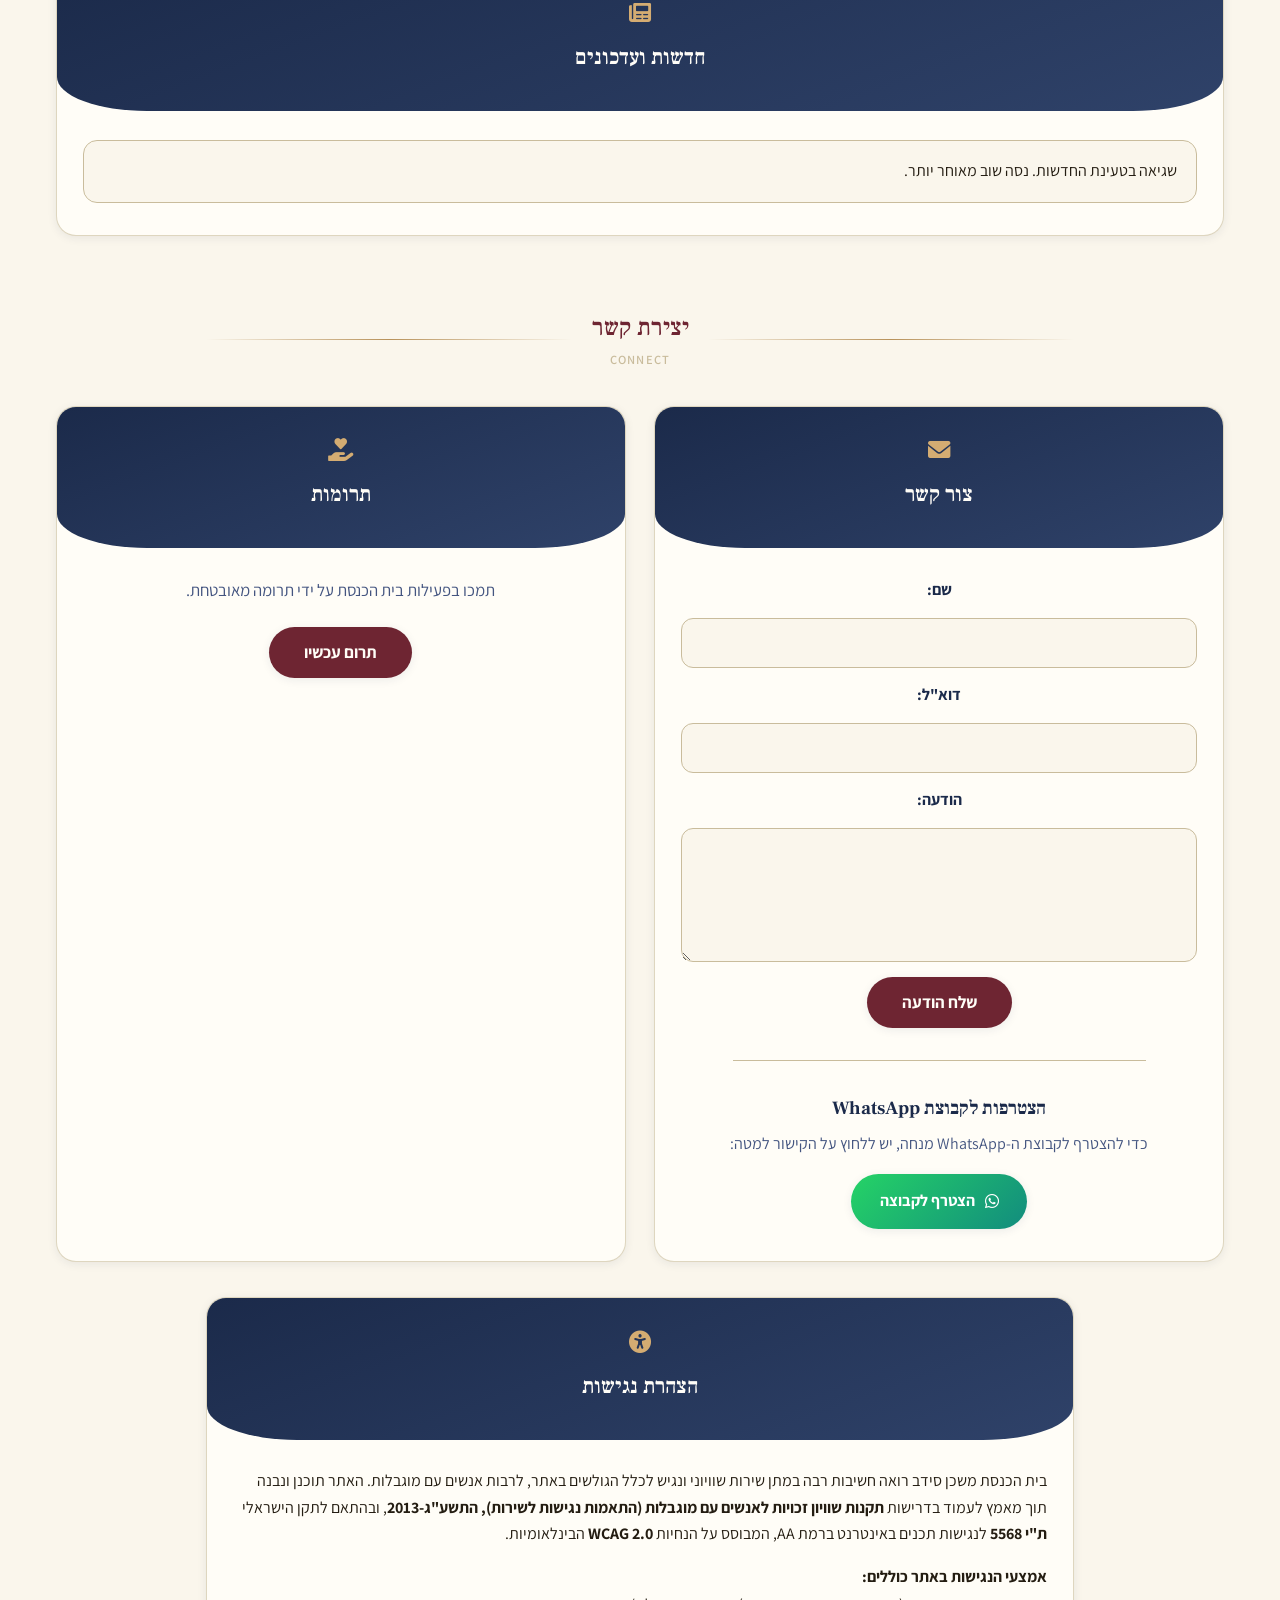
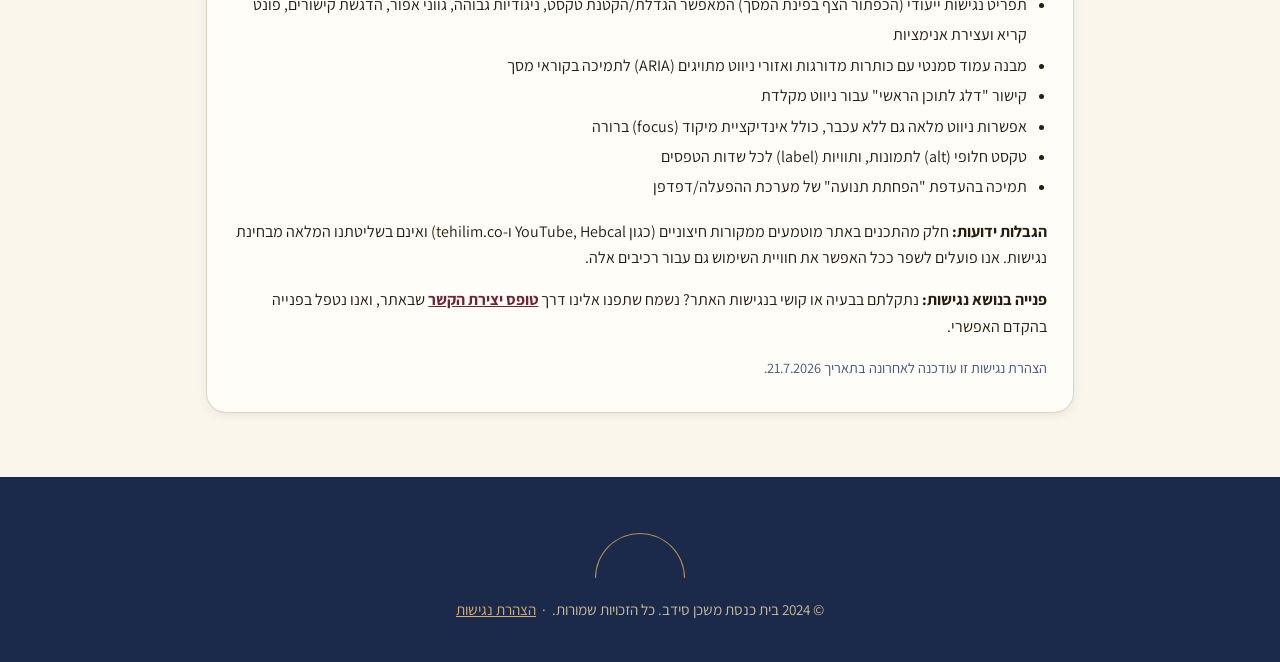
==== commit 4138e953: "12305" ====
--- a/index.html
+++ b/index.html
@@ -464,6 +464,14 @@
             transform: translateY(-2px);
         }
 
+        /* Link to the separate tools & games area (tools/), not a section on this page. */
+        nav a.nav-tools {
+            border: 1.5px solid var(--gold);
+            color: var(--wine);
+        }
+        nav a.nav-tools i { color: var(--gold); }
+        nav a.nav-tools:hover i, nav a.nav-tools:focus-visible i { color: var(--gold-bright); }
+
         /* =========================== SECTION GROUPS =========================== */
         .group-divider {
             max-width: 900px;
@@ -1137,6 +1145,7 @@
         <a href="#gallery">גלריה</a>
         <a href="#contact">צור קשר</a>
         <a href="#donate">תרומות</a>
+        <a href="tools/index.html" class="nav-tools"><i class="fa-solid fa-puzzle-piece" aria-hidden="true"></i> כלים ומשחקים</a>
     </nav>
 
     <main id="main-content" role="main" tabindex="-1">
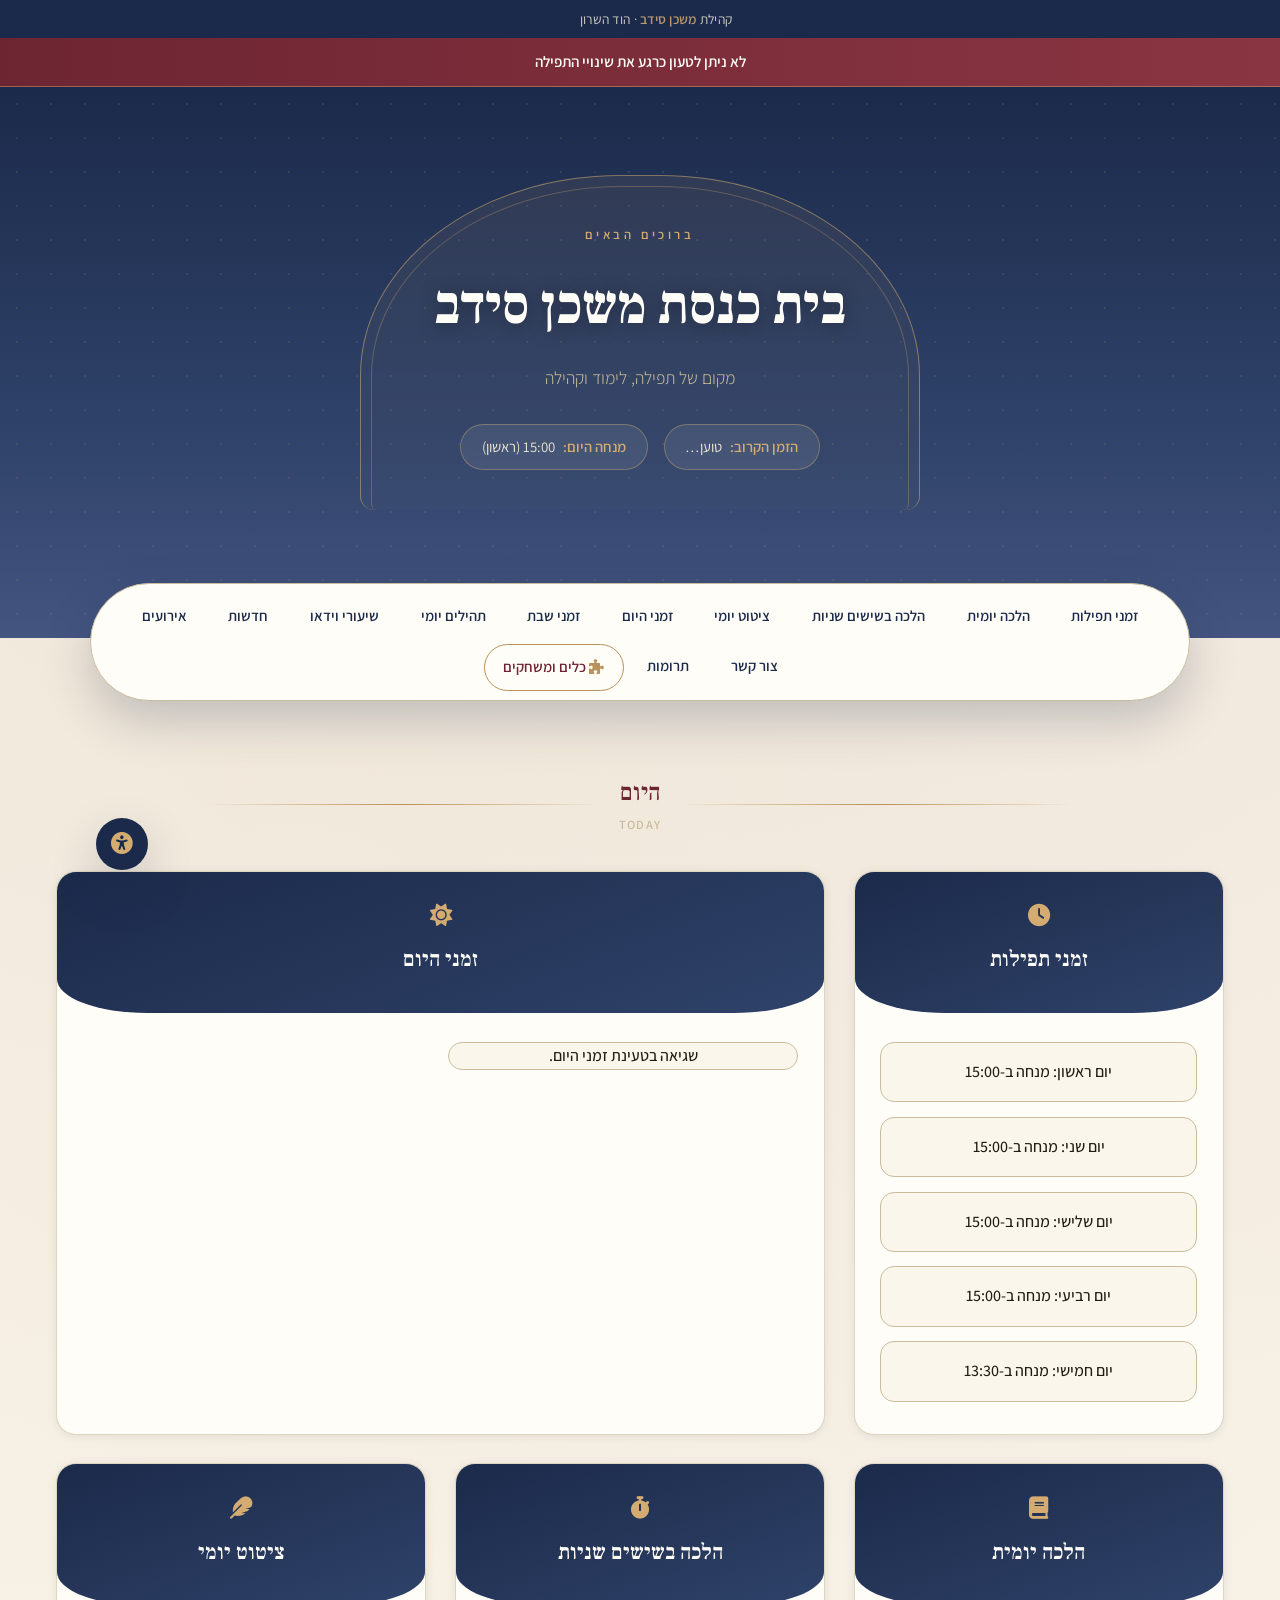
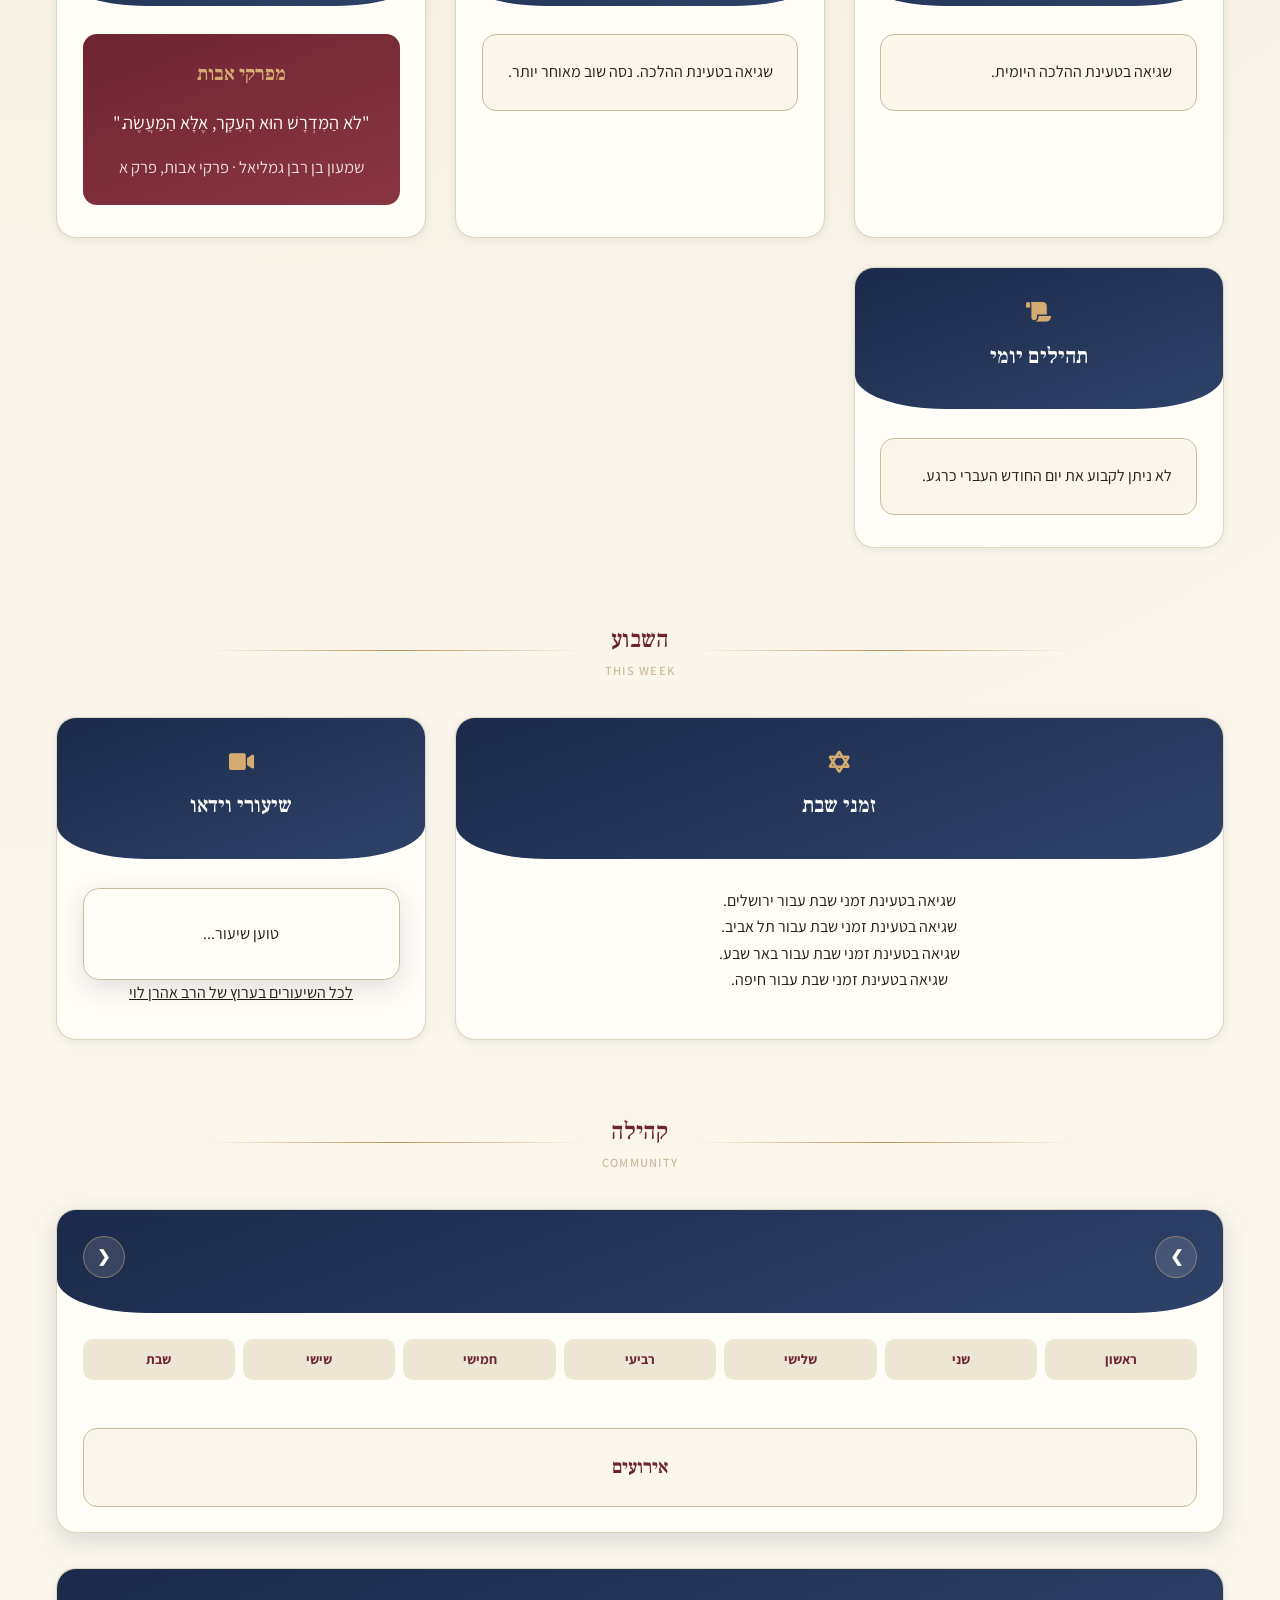
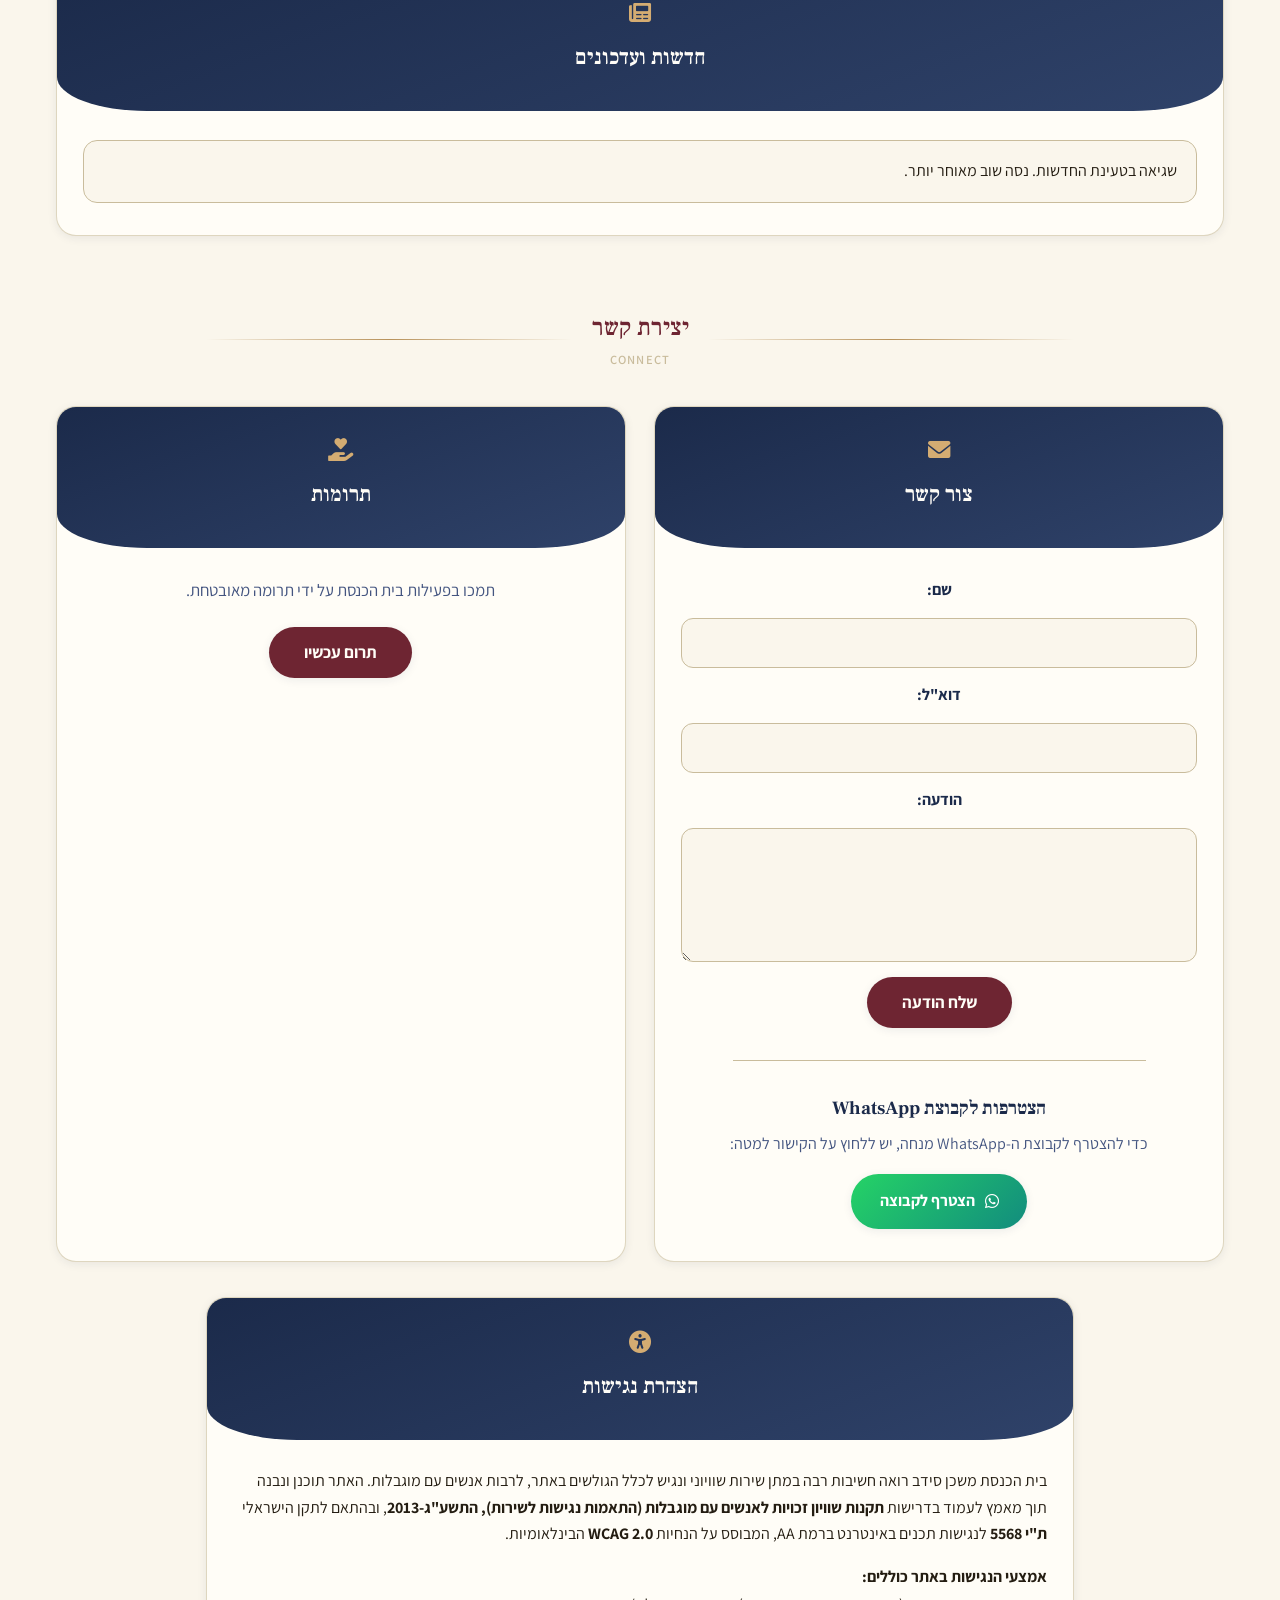
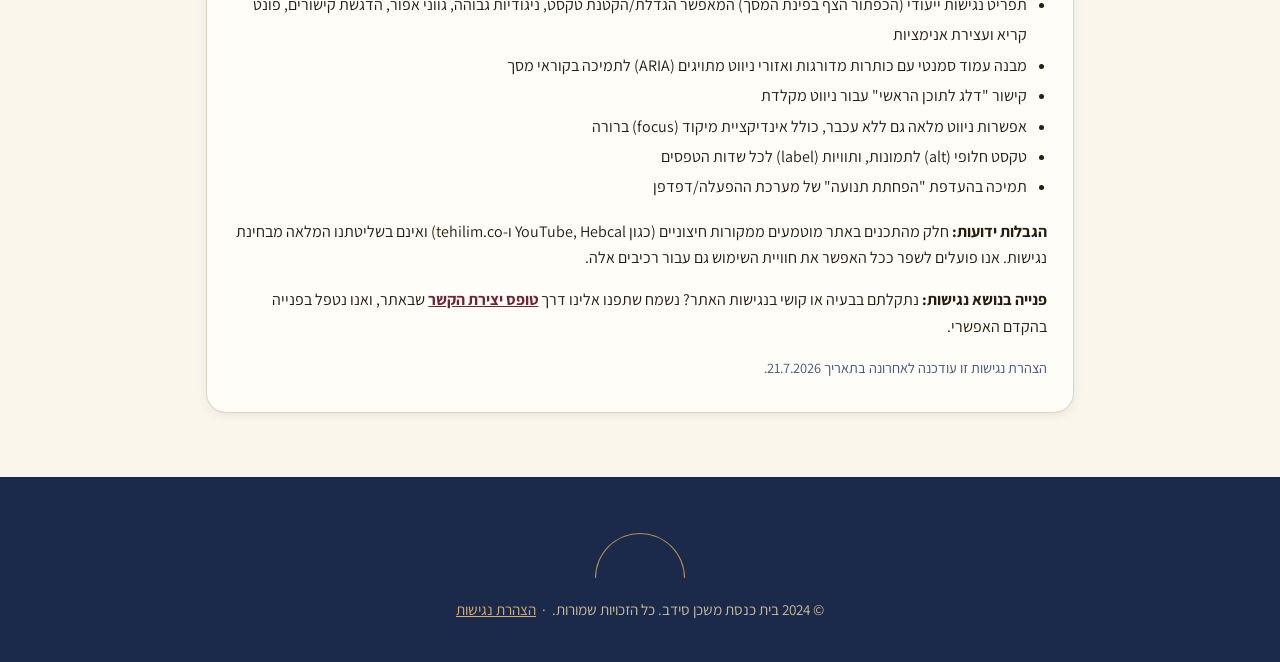
==== commit f85bf52f: "123" ====
--- a/index.html
+++ b/index.html
@@ -1063,6 +1063,7 @@
                 border-radius: 12px;
             }
             nav a:hover { background: var(--wine); color: var(--paper); }
+            nav a.nav-tools { color: var(--gold-bright); }
 
             header.hero { padding: 3.5rem 1rem 6.5rem; }
             header.hero h1 { font-size: 1.9rem; }
@@ -1118,8 +1119,12 @@
         </div>
     </div>
 
+    <!-- Kept outside header.hero: the hero's `isolation: isolate` traps
+         children in its own stacking context, so the fixed button would
+         slide under the page content when scrolling. -->
+    <button class="menu-toggle" onclick="toggleMenu()" aria-label="תפריט">☰</button>
+
     <header class="hero" role="banner">
-        <button class="menu-toggle" onclick="toggleMenu()" aria-label="תפריט">☰</button>
         <div class="hero-arch-frame">
             <p class="hero-eyebrow">ברוכים הבאים</p>
             <h1>בית כנסת משכן סידב</h1>
